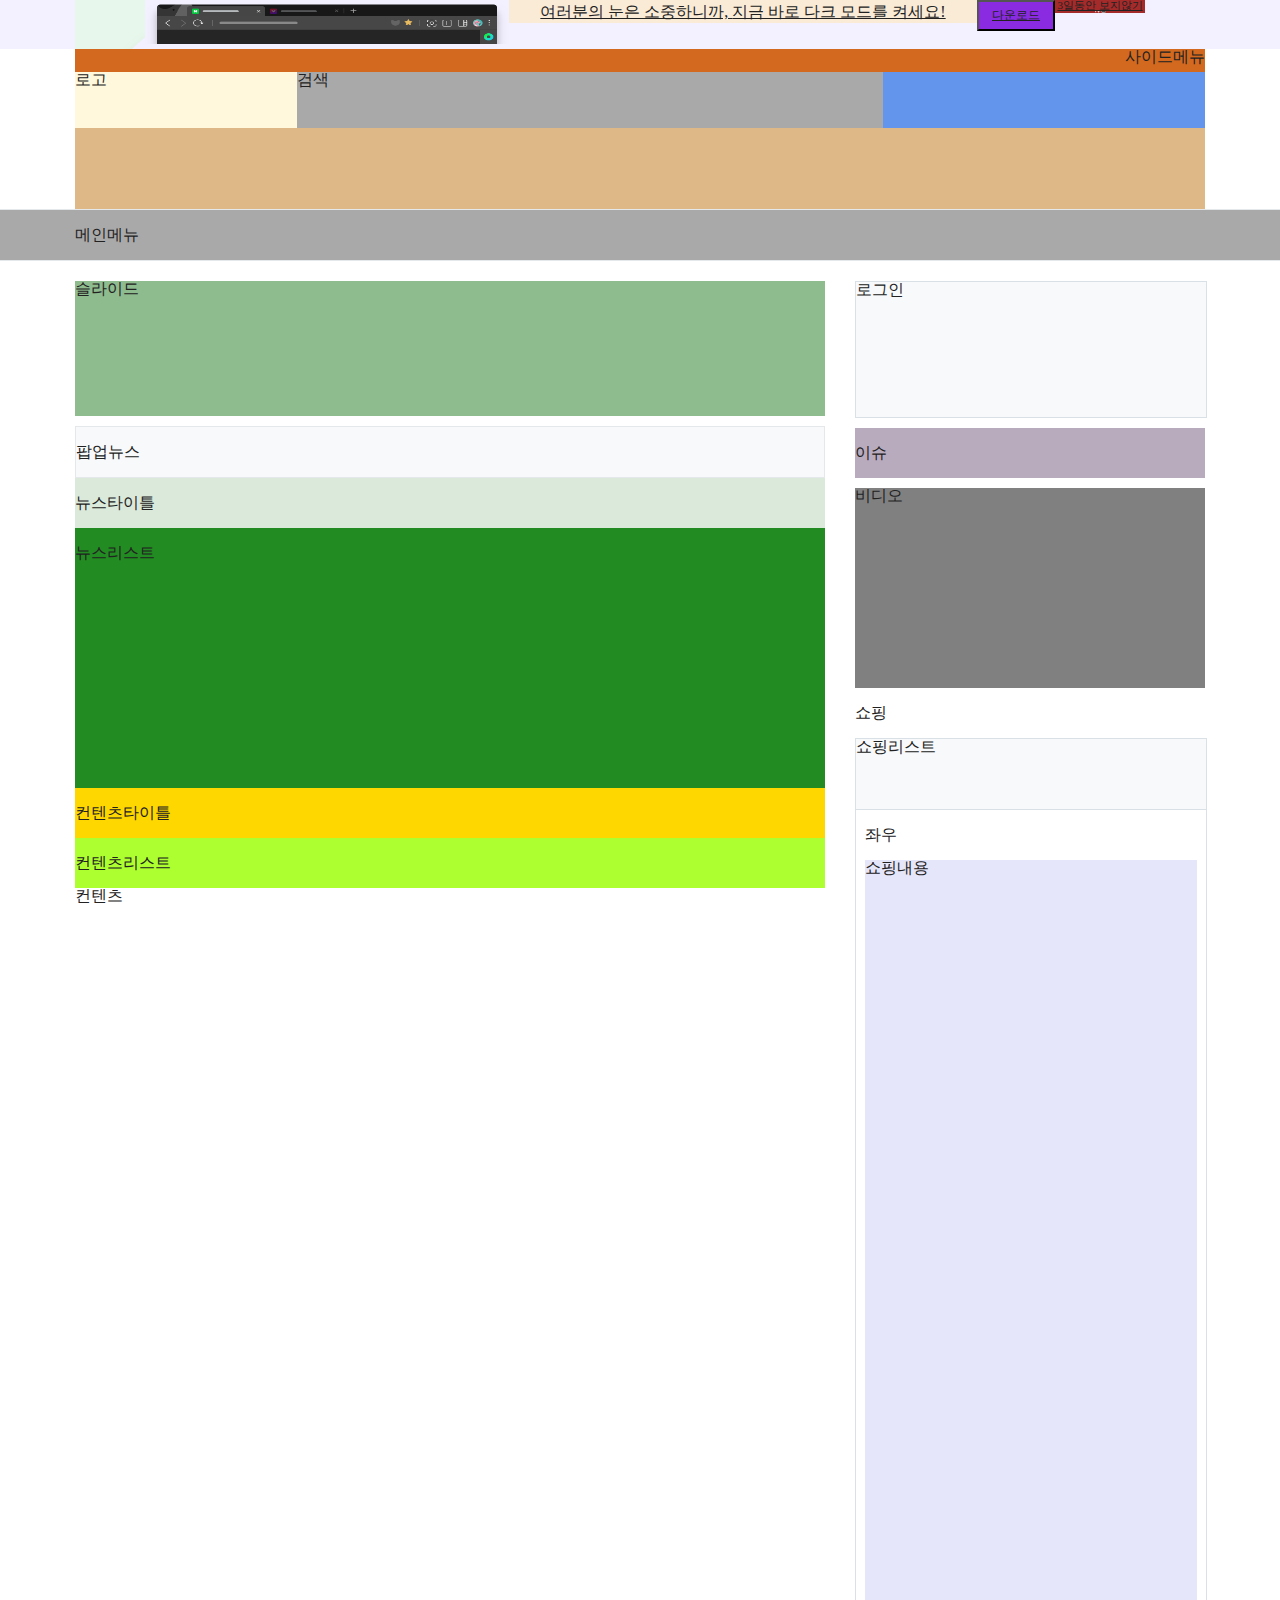
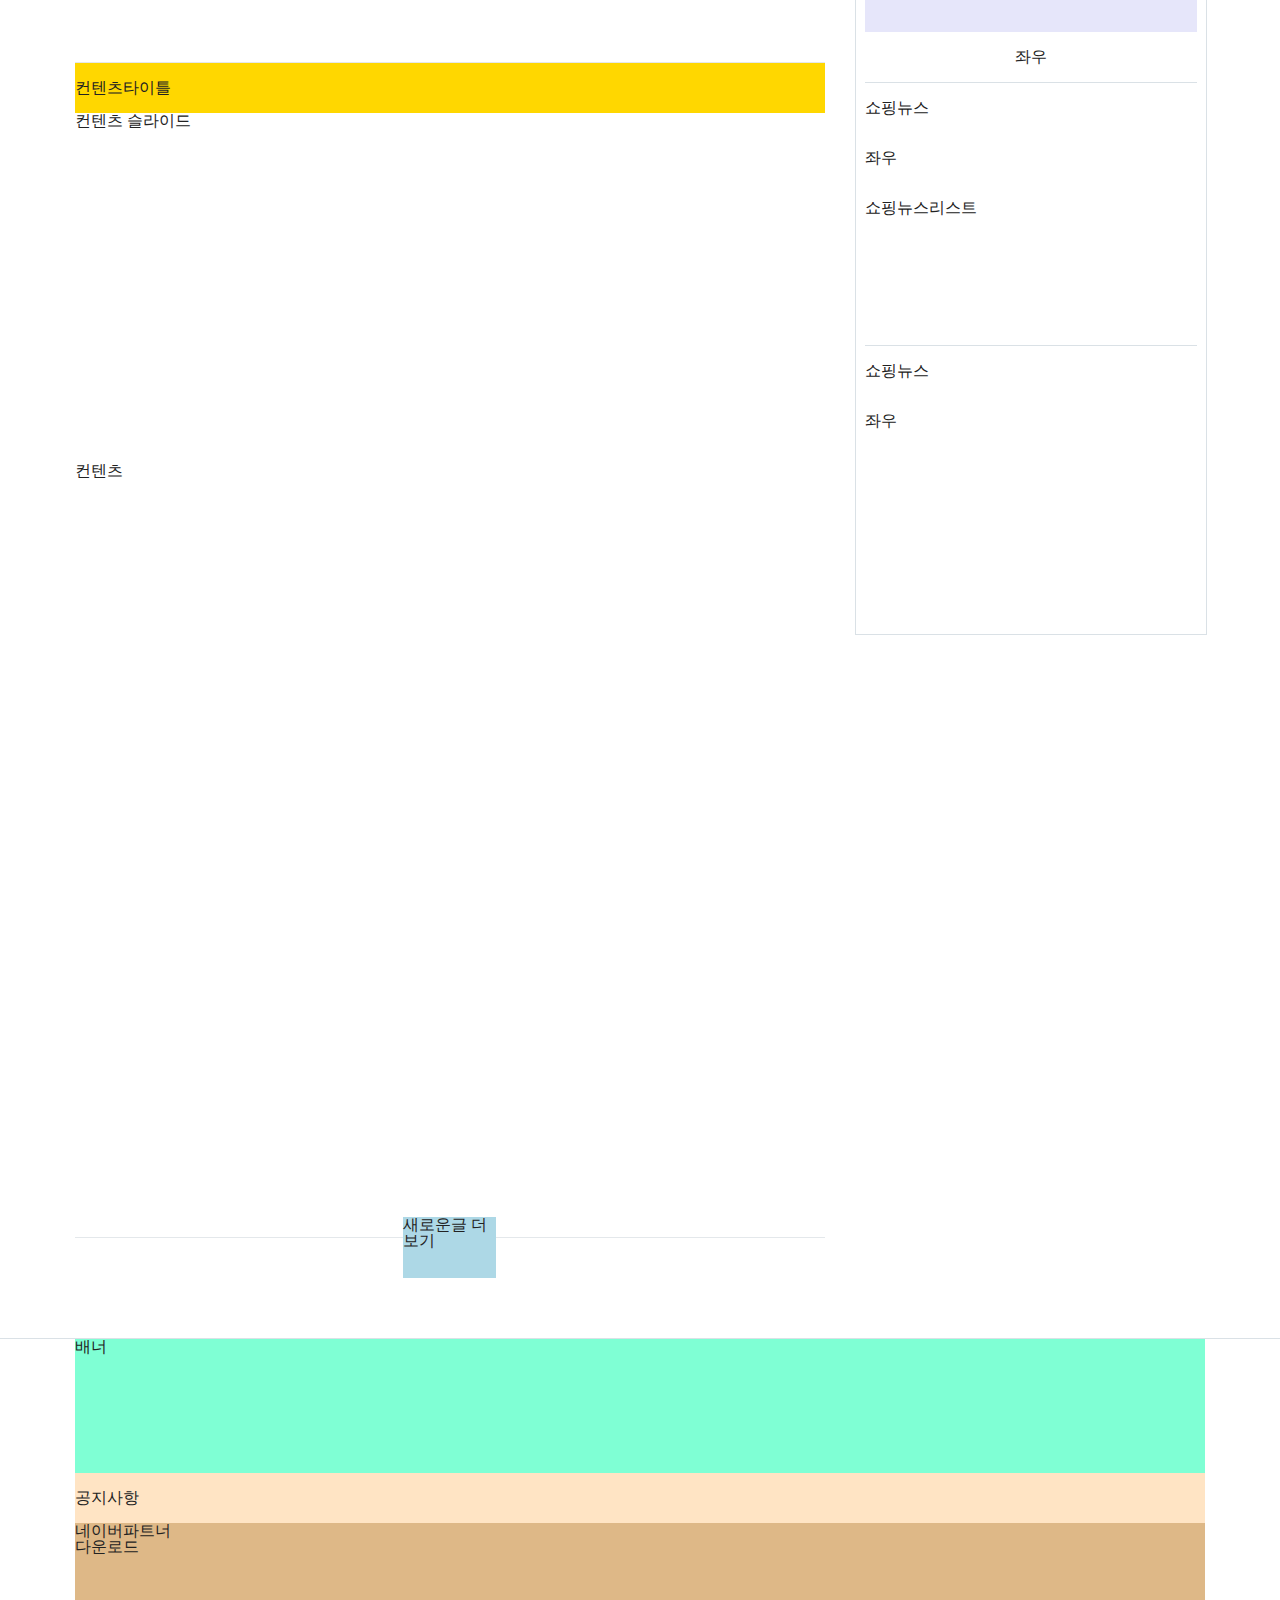
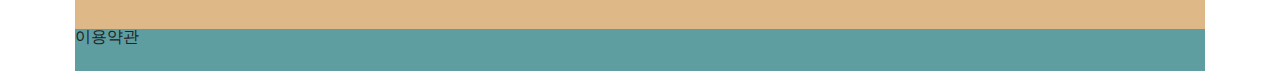
==== index.html @ a61491fa "img up" ====
<!DOCTYPE html>
<html lang="ko">

<head>
    <meta charset="UTF-8">
    <meta http-equiv="X-UA-Compatible" content="IE=edge">
    <meta name="viewport" content="width=device-width, initial-scale=1.0">
    <title>네이버</title>
    <link rel="stylesheet" href="css/reset.css">
    <link rel="stylesheet" href="css/style.css">
    <script src="js/jquery.min.js"></script>
    <script src="js/script.js"></script>
</head>

<body>
    <div id="popup">
        <div class="popup-wrap">
            <div class="pop-logo"><a href="#"><img src="img/icon-wrap.png" alt="팝업로고"></a></div>
            <div class="pop-img"><a href="#"><img src="img/img_darkmode@2x.png" alt="팝업이미지" width="364px" height="44px"></a></div>
            <h2 class="pop-txt"><a href="#">여러분의 눈은 소중하니까, <strong>지금 바로 다크 모드를 켜세요!</strong></a></h2>
            <button class="pop-btn"><a href="#">다운로드</a></button>
            <a href="#" class="pop-close">3일동안 보지않기<img src="img/icon-wrap.png" alt="닫기" width="11px" height="11px"></a>
        </div>
    </div>
    <div id="header">
        <div class="side-nav">
            사이드메뉴
        </div>
        <div class="ls-wrap">
            <div class="logo">
                로고
            </div>
            <div class="search">
                검색
            </div>
        </div>
    </div>
    <div class="main-nav">
        <div class="main-nav-wrap">메인메뉴</div>
    </div>
    
    <div id="main-wrap">
        <div id="main">
            <div class="left-main">
                <div class="slide">
                    슬라이드
                </div>
                <div class="news">
                    <div class="popup-news">
                        팝업뉴스
                    </div>
                    <div class="news-tit">
                        뉴스타이틀
                    </div>
                    <div class="news-list">
                        뉴스리스트
                    </div>
                </div>
                <div class="con">
                    <div class="con-tit">
                        컨텐츠타이틀
                    </div>
                    <div class="con-list">
                        컨텐츠리스트
                    </div>
                    <div class="con-txt">
                        컨텐츠
                    </div>
                    <div class="con-tit">
                        컨텐츠타이틀
                    </div>
                    <div class="con-slide">
                        컨텐츠 슬라이드
                    </div>
                    
                    <div class="con-txt">
                        컨텐츠
                    </div>
                </div>
                <div class="new-txt">
                    새로운글 더보기
                </div>
            </div>
            <div class="right-main">
                <div class="login">
                    로그인
                </div>
                <div class="issue">
                    이슈
                </div>
                <div class="video">
                    비디오
                </div>
                <div class="shopping-tit">
                    쇼핑
                </div>
                <div class="shopping">
                    <div class="shopping-list">
                        쇼핑리스트
                    </div>
                    <div class="arrow-left">
                        좌우
                    </div>
                    <div class="shopping-con">
                        쇼핑내용
                    </div>
                    <div class="arrow-center">
                        좌우
                    </div>
                    
                    <div class="shopping-news">
                        <div class="shopping-news-tit">
                            쇼핑뉴스
                            <div class="arrow-left">좌우</div>
                        </div>
                        <div class="shopping-news-list">
                            쇼핑뉴스리스트
                        </div>
                    </div>
                    
                    <div class="shopping-life">
                        <div class="shopping-news-tit">
                            쇼핑뉴스
                            <div class="arrow-left">좌우</div>
                        </div>
                    </div>
                </div>
            </div>
        </div>
    </div>
    <div id="footer">
        <div class="footer-wrap">
            <div class="baner">
                배너
            </div>
            <div class="notice">공지사항</div>
            <div class="footer-con">
                <div class="patner">
                    네이버파트너
                </div>
                <div class="down">다운로드</div>
            </div>
            <div class="copy">이용약관</div>
        </div>
    </div>
</body>

</html>
---- css/style.css ----
@charset "utf-8";

* {
    margin: 0 auto;
    padding: 0;
    color: #222;
    font-size: 12px;
    font-family: "맑은고딕";
}

#popup {
    width: 100%;
    height: 49px;
    background-color: #F3F1FF;
}

.popup-wrap {
    width: 1130px;
    margin: 0 auto;
    text-align: center;
}

.pop-logo {
    float: left;
    width: 70px;
    height: 49px;
    background-color: #F3F1FF;
    overflow: hidden;
}

.pop-img {
    float: left;
    width: 364px;
    height: 44px;
    background-color: #F3F1FF;
}

.pop-txt {
    float: left;
    width: 468px;
    line-height: 23px;
    background-color: antiquewhite;
}

.pop-btn {
    float: left;
    width: 78px;
    height: 31px;
    background-color: blueviolet;
}

.pop-close {
    float: left;
    width: 90px;
    height: 13px; 
    background-color: brown;
    font-size: 11px;
    overflow: hidden;
}

#header {
    margin: 0 auto;
    width: 1130px;
    height: 160px;
    background-color: burlywood;
}

.side-nav {
    float: left;
    width: 1130px;
    height: 23px;
    background-color: chocolate;
    text-align: right;
}

.ls-wrap {
    float: left;
    width: 1130px;
    height: 56px;
    background-color: cornflowerblue;
}

.logo {
    float: left;
    width: 222px;
    height: 56px;
    background-color: cornsilk;
}

.search {
    float: left;
    width: 586px;
    height: 56px;
    background-color: darkgray;
}

.main-nav {
    width: 100%;
    margin: 0 auto;
    background-color: darkgrey;
    border-top: 1px solid #e4e8eb;
    border-bottom: 1px solid #E4E8EB;
    margin-bottom: 20px;
}

.main-nav-wrap {
    width: 1130px;
    margin: 0 auto;
    line-height: 50px;
}

#main-wrap {
    margin: 0 auto;
    width: 1130px;
}

#main {
    width: 1130px;
}

.left-main {
    float: left;
    width: 750px;
    margin-right: 30px;
    position: relative;
    margin-bottom: 100px;
}

.slide {
    width: 750px;
    height: 135px;
    background-color: darkseagreen;
    margin-bottom: 10px;
}

.news {
    width: 750px;
    line-height: 50px;
    background-color: rgb(218, 233, 218);
}

.popup-news {
    border: 1px solid #E4E8EB;
    background-color: #f7f9fa;
}

.news-list {
    width: 750px;
    height: 260px;
    background-color: forestgreen;
}

.con {
    width: 750px;
}

.con-tit {
    line-height: 50px;
    background-color: gold;
}

.con-list {
    line-height: 50px;
    background-color: greenyellow;
}

.con-slide {
    width: 750px;
    height: 350px;
}

.con-txt {
    width: 750px;
    height: 774px;
    border-bottom: 1px solid #E4E8EB;
}

.right-main {
    float: left;
    width: 350px;
    margin: 0 auto;
}

.login {
    width: 350px;
    height: 135px;
    background-color: #f7f9fa;
    border: 1px solid #dae1e6;
    margin-bottom: 10px;
}

.issue {
    line-height: 50px;
    background-color: rgb(185, 171, 190);
    margin-bottom: 10px;
}

.video {
    width: 350px;
    height: 200px;
    background-color: grey;
}

.arrow-left {
    width: 332px;
    margin: 0 auto;
    line-height: 50px;
}

.shopping {
    width: 350px;
    height: 1495px;
    border: 1px solid #dae1e6;
}

.shopping-tit {
    width: 350px;
    line-height: 50px;
}

.shopping-list {
    height: 70px;
    background-color: #f7f9fa; 
    border-bottom: 1px solid #dae1e6;
}

.shopping-con {
    width: 332px;
    height: 772px;
    background-color: lavender;
    margin: 0 auto;
}

.arrow-center {
    width: 332px;
    margin: 0 auto;
    text-align: center;
    line-height: 50px;
}

.shopping-news {
    width: 332px;
    height: 262px;
    margin: 0 auto;
    border-top: 1px solid #dae1e6;
    border-bottom: 1px solid #dae1e6;
}

.shopping-news-tit, .shopping-news-list {
    line-height: 50px;
}

.shopping-life {
    width: 332px;
    height: 274px;
    margin: 0 auto;
}

.new-txt {
    width: 93px;
    height: 61px;
    background-color: lightblue;
    position: absolute;
    bottom: -40px;
    left: 328px;
}

#footer {
    clear: both;
    width: 100%;
    border-top: 1px solid #dae1e6; 
}

.footer-wrap {
    width: 1130px;
    margin: 0 auto;
}

.baner{
    width: 1130px;
    height: 134px;
    background-color: aquamarine;
}

.notice {
    width: 1130px;
    line-height: 50px;
    background-color: bisque;
}

.footer-con {
    width: 1130px;
    height: 106px;
    background-color: burlywood;
}

.copy {
    width: 1130px;
    height: 42px;
    background-color: cadetblue;
}
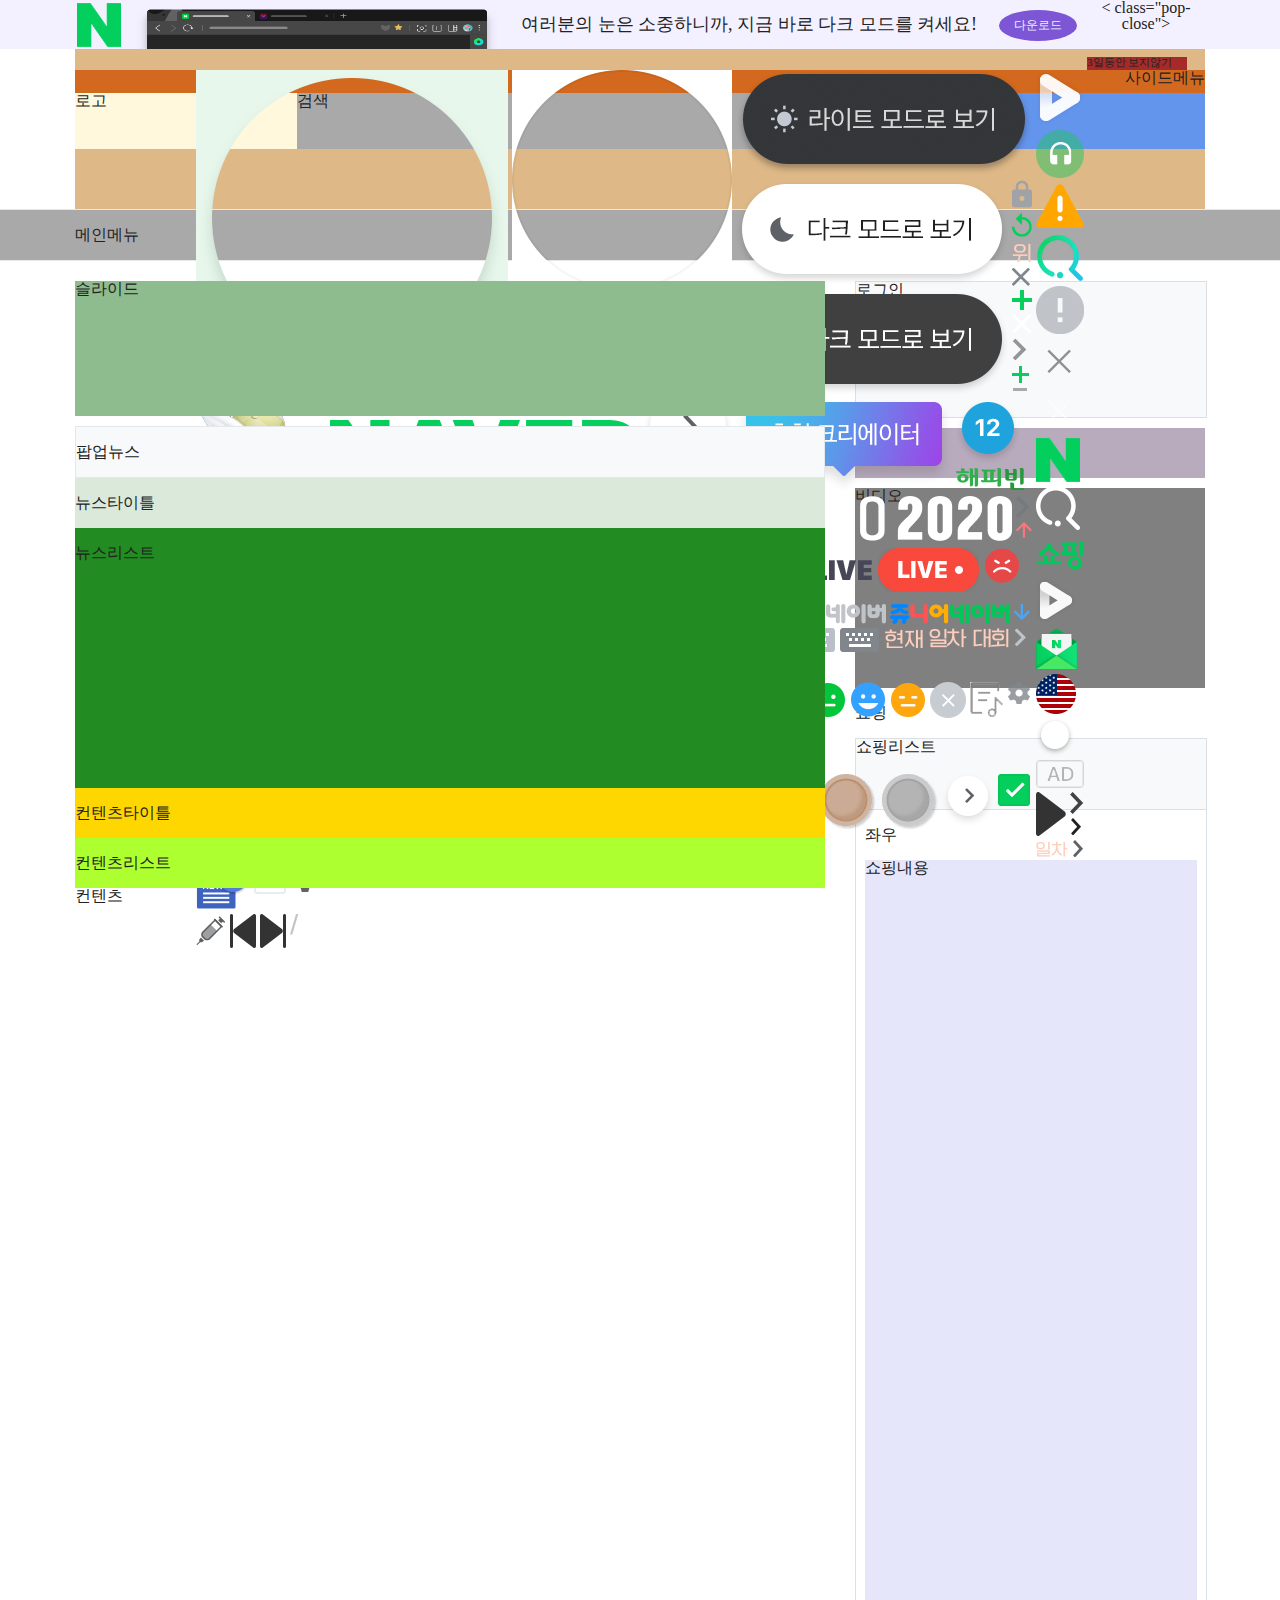
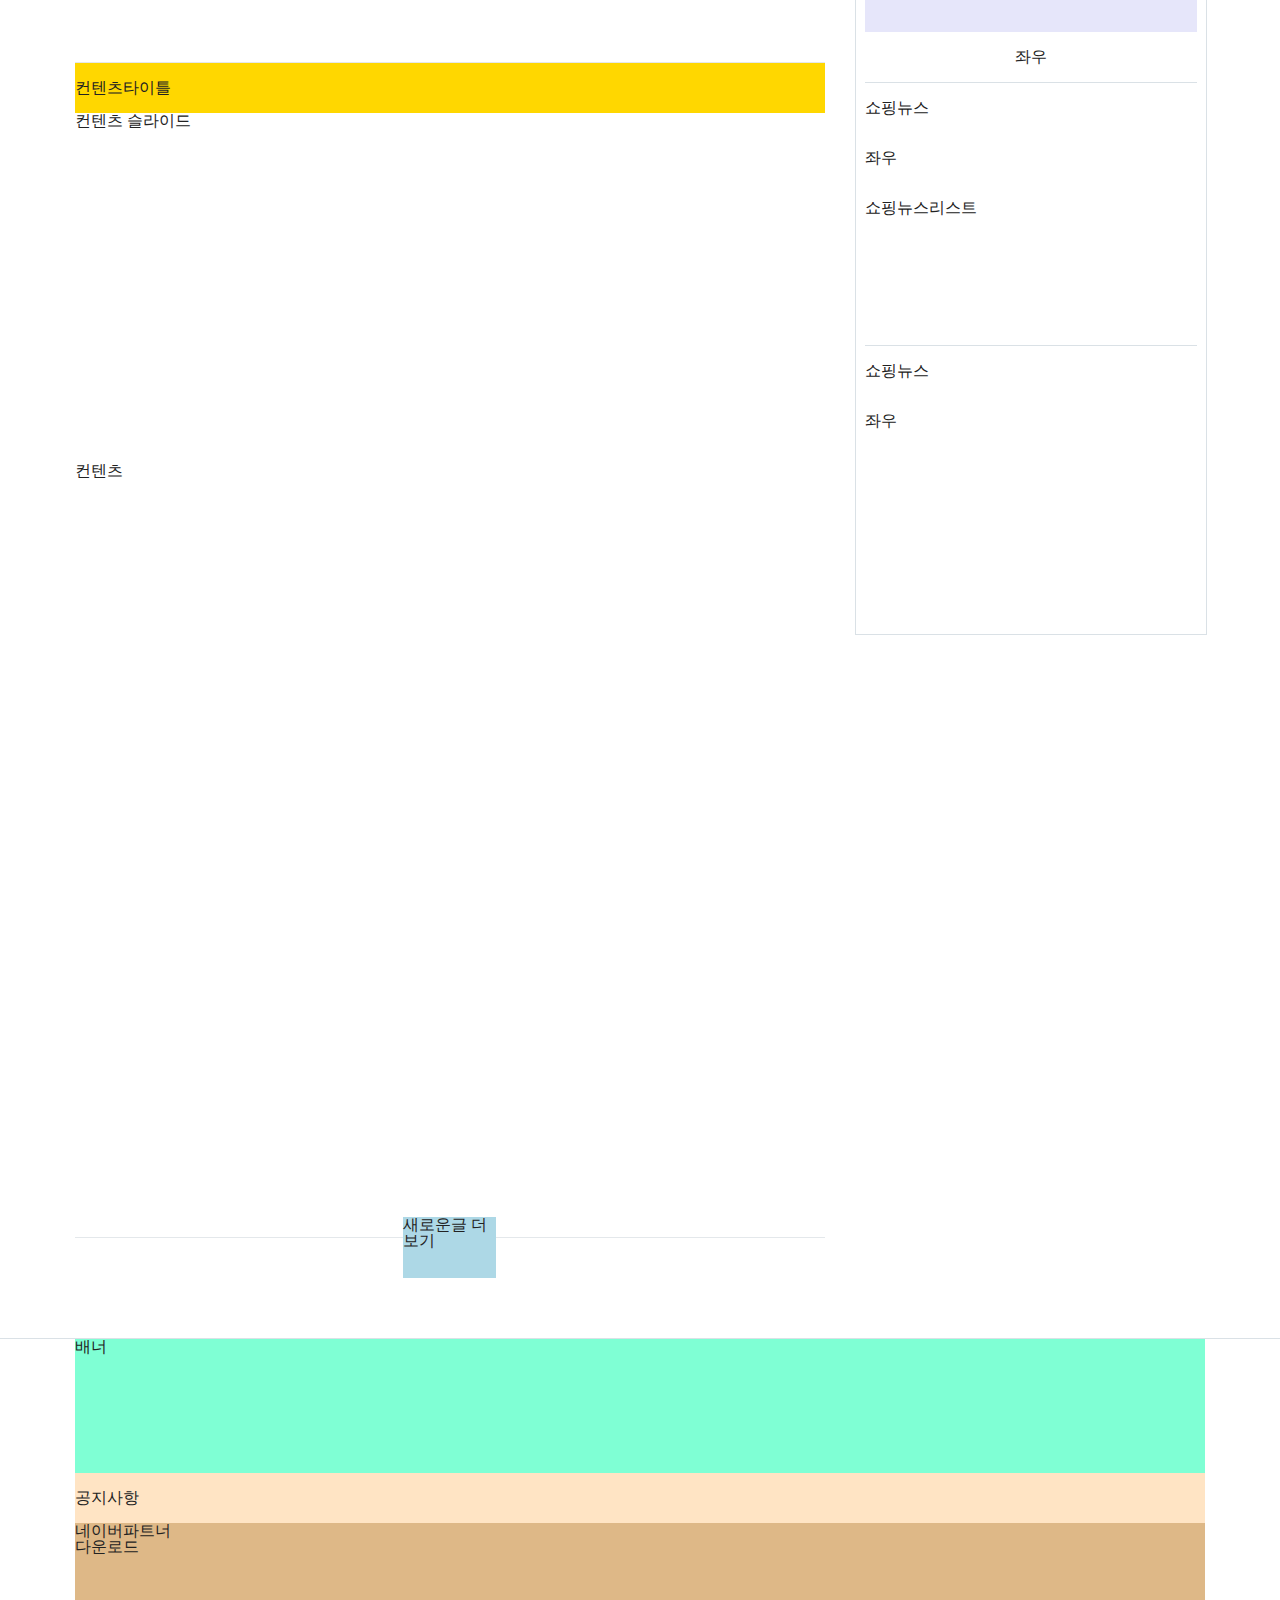
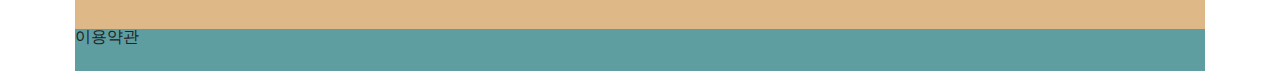
==== commit 4188cfe9: "1104" ====
--- a/index.html
+++ b/index.html
@@ -19,7 +19,10 @@
             <div class="pop-img"><a href="#"><img src="img/img_darkmode@2x.png" alt="팝업이미지" width="364px" height="44px"></a></div>
             <h2 class="pop-txt"><a href="#">여러분의 눈은 소중하니까, <strong>지금 바로 다크 모드를 켜세요!</strong></a></h2>
             <button class="pop-btn"><a href="#">다운로드</a></button>
-            <a href="#" class="pop-close">3일동안 보지않기<img src="img/icon-wrap.png" alt="닫기" width="11px" height="11px"></a>
+            < class="pop-close">
+                <a href="#" class="pop-close">3일동안 보지않기</a>
+                <div class="close-img"><img src="img/icon-wrap.png" alt="닫기"></div>
+            </div>
         </div>
     </div>
     <div id="header">
--- a/css/style.css
+++ b/css/style.css
@@ -8,6 +8,11 @@
     font-family: "맑은고딕";
 }
 
+a {
+    display: block;
+    text-decoration: none;
+}
+
 #popup {
     width: 100%;
     height: 49px;
@@ -22,40 +27,68 @@
 
 .pop-logo {
     float: left;
-    width: 70px;
+    width: 50px;
     height: 49px;
-    background-color: #F3F1FF;
+    /* background-color: #5d5399;  */
     overflow: hidden;
+    margin: 0 10px 0 0;
+    position: relative;
+}
+
+.pop-logo img {
+    position: absolute;
+    left: -838px;
+    top: -365px;
+    z-index: 2;
 }
 
 .pop-img {
     float: left;
     width: 364px;
     height: 44px;
-    background-color: #F3F1FF;
+    /* background-color: #75ca6d; */
+    margin: 5px 10px 0 0;
+}
+
+.pop-img img {
+    width: 364px;
+    height: 44px;
 }
 
 .pop-txt {
     float: left;
-    width: 468px;
-    line-height: 23px;
-    background-color: antiquewhite;
+    width: 480px;
+    line-height: 49px;
+    /* background-color: rgb(136, 87, 24); */
+    font-size: 18px;
+    margin: 0 10px 0 0;
 }
 
 .pop-btn {
     float: left;
     width: 78px;
     height: 31px;
-    background-color: blueviolet;
+    background-color: #7C56D5;
+    margin: 10px 10px 0 0;
+    border-radius: 50%;
+    border: none;
+    overflow: hidden;
+
+}
+
+.pop-btn a {
+    color: #F3F1FF;
+   line-height: 31px;
 }
 
 .pop-close {
     float: left;
-    width: 90px;
+    width: 100px;
     height: 13px; 
+    font-size: 11px;
+    margin: 25px 0 0 0;
     background-color: brown;
-    font-size: 11px;
-    overflow: hidden;
+    text-align: left;
 }
 
 #header {
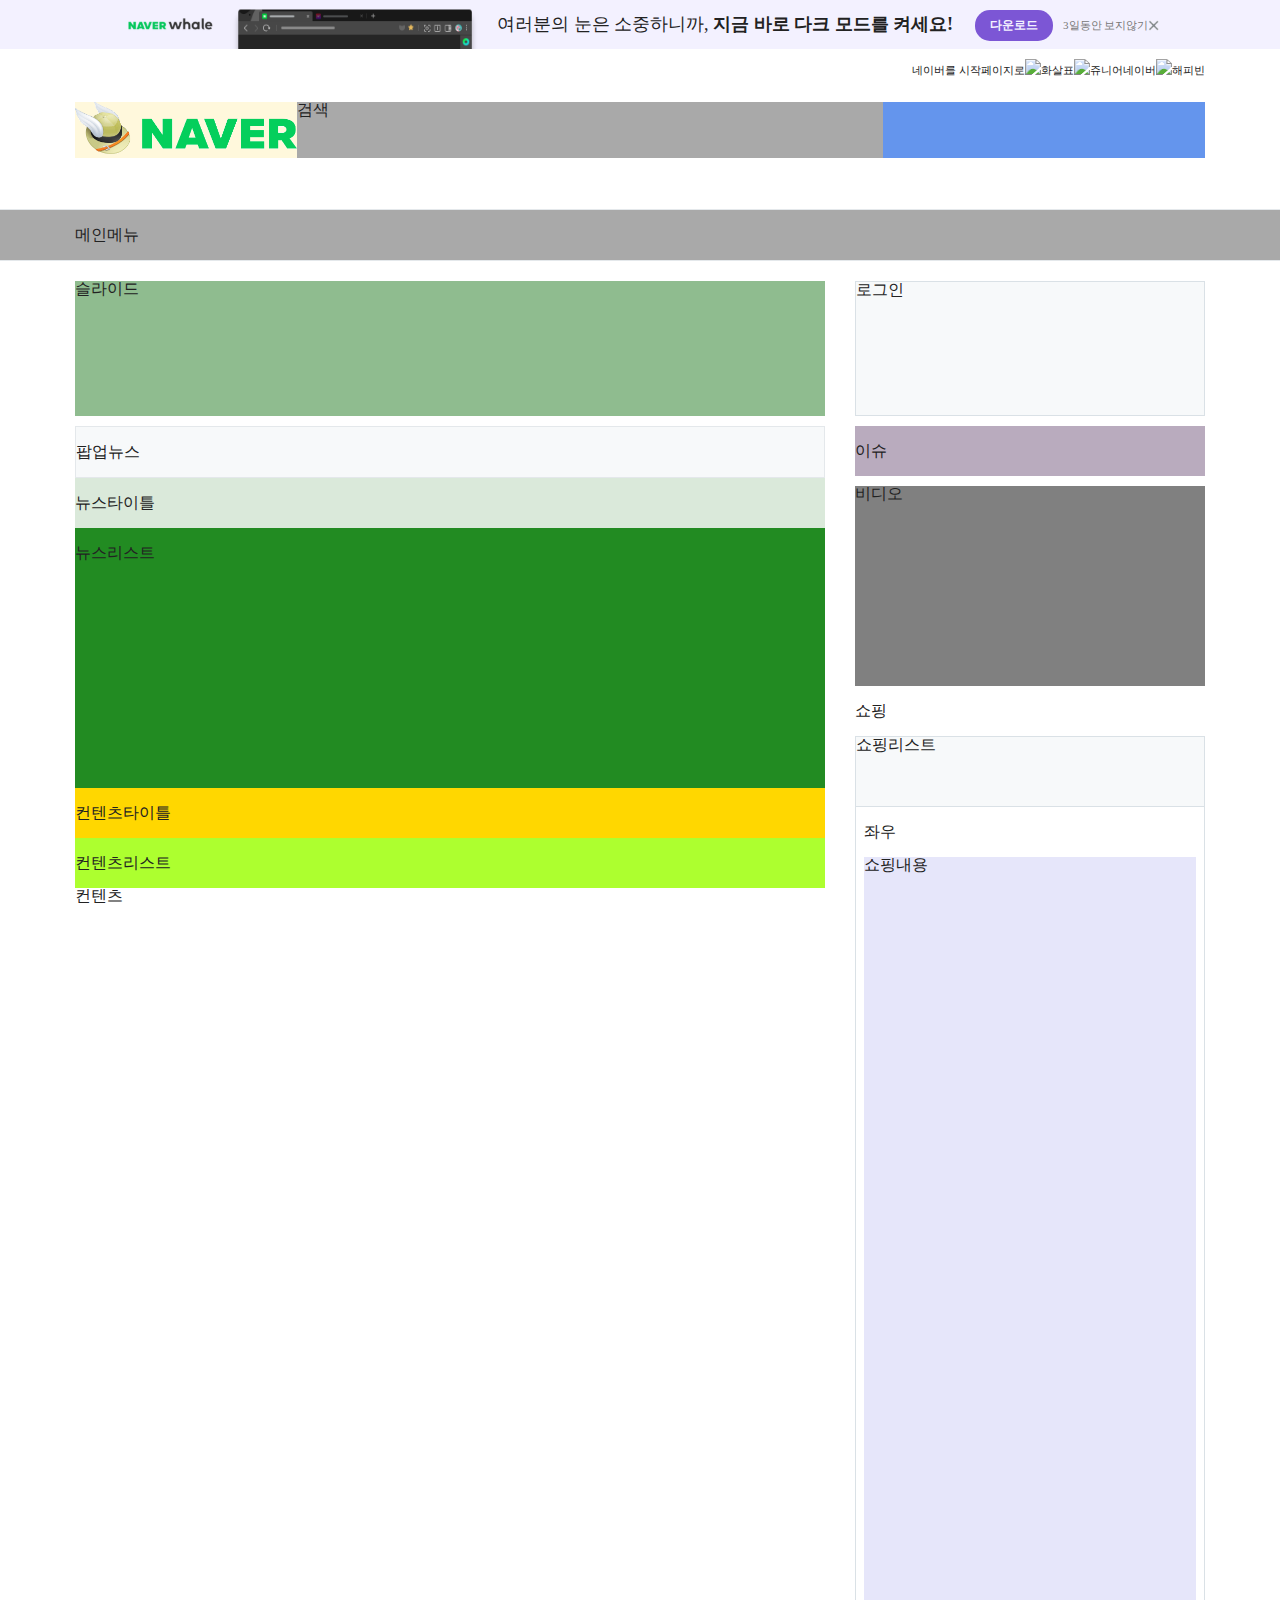
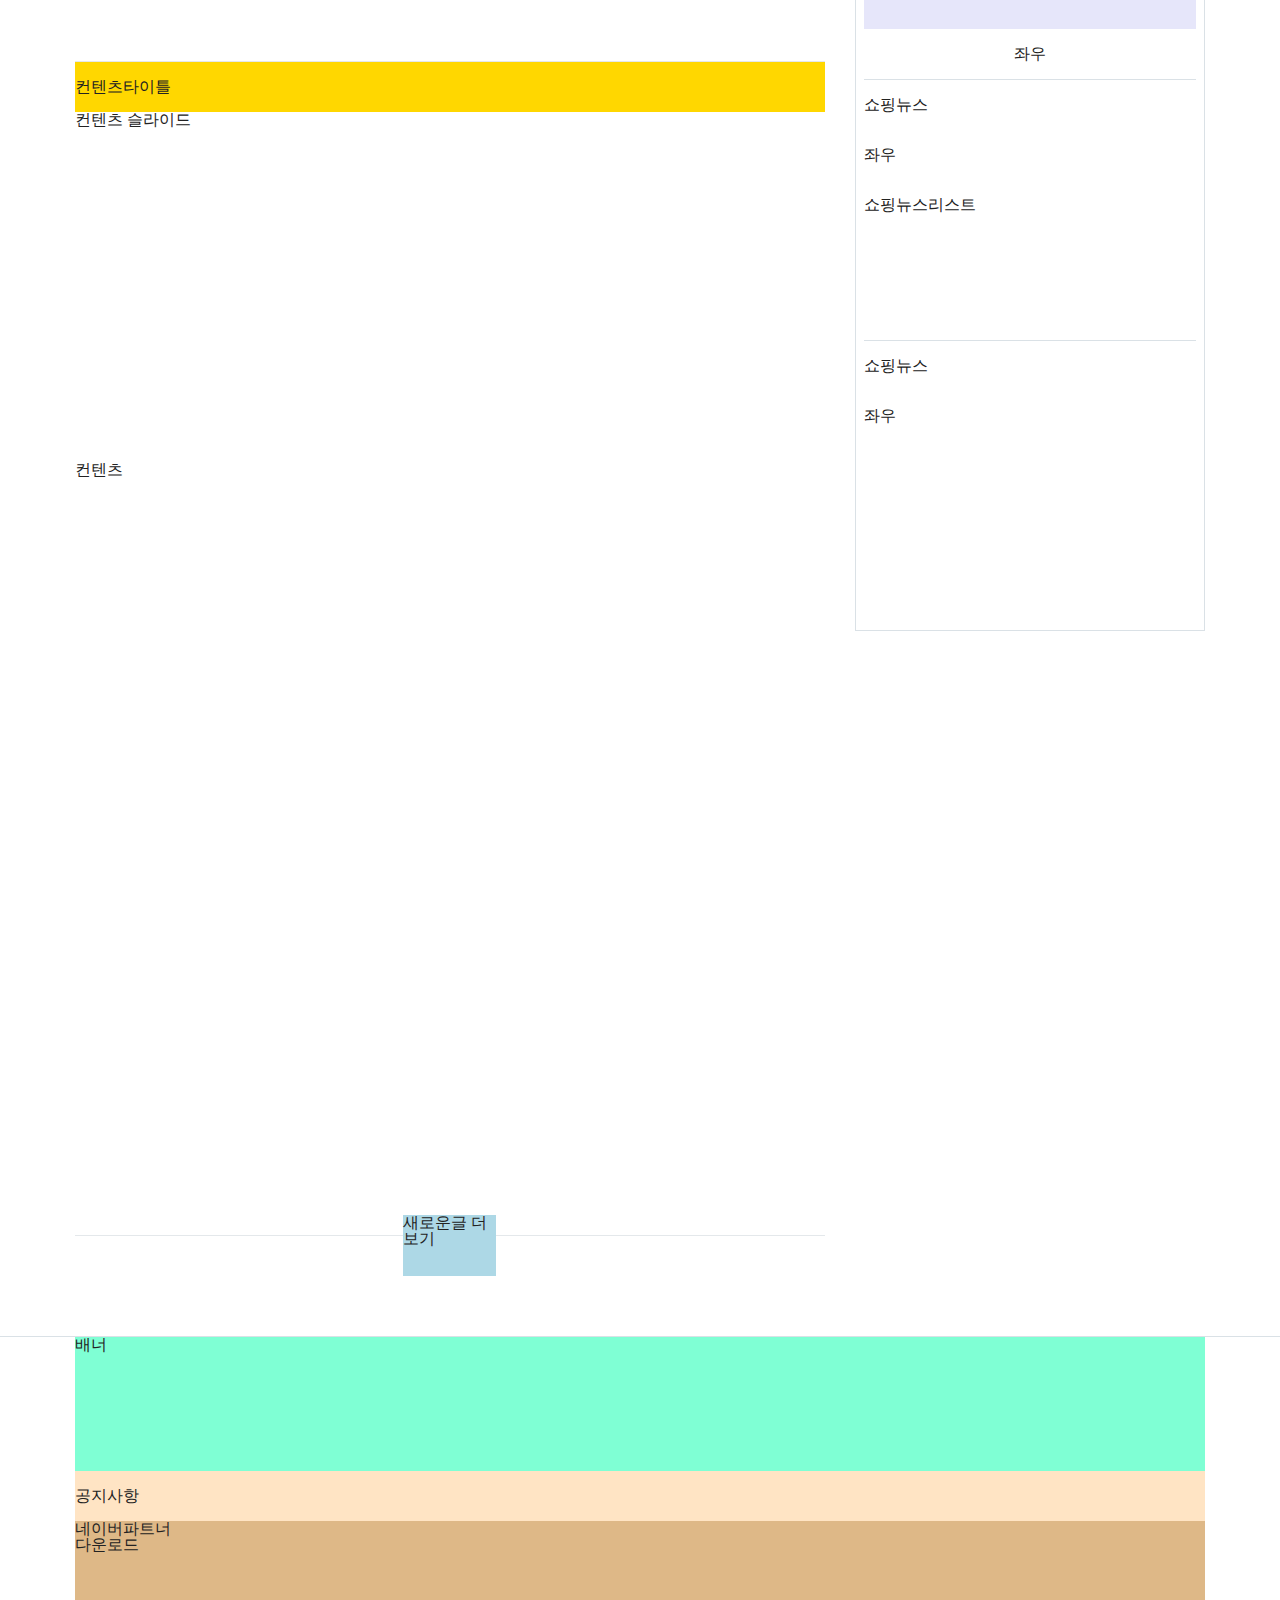
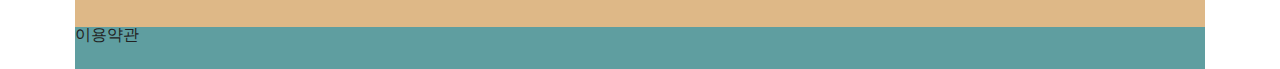
==== commit b98ca7fc: "1105" ====
--- a/index.html
+++ b/index.html
@@ -15,23 +15,28 @@
 <body>
     <div id="popup">
         <div class="popup-wrap">
-            <div class="pop-logo"><a href="#"><img src="img/icon-wrap.png" alt="팝업로고"></a></div>
+            <div class="pop-logo"><a href="#"><img src="img/pop-img1.png" alt="팝업로고"></a></div>
             <div class="pop-img"><a href="#"><img src="img/img_darkmode@2x.png" alt="팝업이미지" width="364px" height="44px"></a></div>
             <h2 class="pop-txt"><a href="#">여러분의 눈은 소중하니까, <strong>지금 바로 다크 모드를 켜세요!</strong></a></h2>
             <button class="pop-btn"><a href="#">다운로드</a></button>
-            < class="pop-close">
-                <a href="#" class="pop-close">3일동안 보지않기</a>
-                <div class="close-img"><img src="img/icon-wrap.png" alt="닫기"></div>
+            <div class="pop-close">
+                <a href="#" class="pclose-txt">3일동안 보지않기</a>
+                <div class="pclose-img"><img src="img/close-btn.png" alt="닫기"></div>
             </div>
         </div>
     </div>
     <div id="header">
         <div class="side-nav">
-            사이드메뉴
+            <ul class="side-nav-wrap">
+                <li><a href="#">네이버를 시작페이지로</a></li>
+                <li><a href="#"><img src="" alt="화살표"></a></li>
+                <li><a href="#"><img src="" alt="쥬니어네이버"></a></li>
+                <li><a href="#"><img src="" alt="해피빈"></a></li>
+            </ul>
         </div>
         <div class="ls-wrap">
             <div class="logo">
-                로고
+                <a href="#"><img src="img/logo.png" alt="로고" width="222px"></a>
             </div>
             <div class="search">
                 검색
--- a/css/style.css
+++ b/css/style.css
@@ -6,6 +6,7 @@
     color: #222;
     font-size: 12px;
     font-family: "맑은고딕";
+    box-sizing: border-box;
 }
 
 a {
@@ -27,32 +28,27 @@
 
 .pop-logo {
     float: left;
-    width: 50px;
+    width: 100px;
     height: 49px;
     /* background-color: #5d5399;  */
-    overflow: hidden;
-    margin: 0 10px 0 0;
-    position: relative;
+    margin: 0 5px 0 45px;
 }
 
 .pop-logo img {
-    position: absolute;
-    left: -838px;
-    top: -365px;
-    z-index: 2;
+    width: 100px;
+    margin-top: 15px;
 }
 
 .pop-img {
     float: left;
-    width: 364px;
+    width: 260px;
     height: 44px;
     /* background-color: #75ca6d; */
-    margin: 5px 10px 0 0;
+    margin: 5px 0 0 0;
 }
 
 .pop-img img {
-    width: 364px;
-    height: 44px;
+    width: 250px;
 }
 
 .pop-txt {
@@ -64,46 +60,73 @@
     margin: 0 10px 0 0;
 }
 
+.pop-txt strong {
+    font-weight: 600;
+}
+
 .pop-btn {
     float: left;
     width: 78px;
     height: 31px;
     background-color: #7C56D5;
     margin: 10px 10px 0 0;
-    border-radius: 50%;
+    border-radius: 15px;
     border: none;
     overflow: hidden;
-
+    font-weight: 600;
 }
 
 .pop-btn a {
     color: #F3F1FF;
-   line-height: 31px;
+    line-height: 31px;
 }
 
 .pop-close {
     float: left;
     width: 100px;
     height: 13px; 
+    margin: 20px 0 0 0;
+    text-align: left;
+}
+
+.pclose-txt {
+    float: left;
     font-size: 11px;
-    margin: 25px 0 0 0;
-    background-color: brown;
-    text-align: left;
-}
-
+    color: #777;
+}
+
+.pclose-img {
+    float: left;
+    width: 11px;
+    height: 11px;
+}
+.pclose-img img {
+    width: 11px;
+    height: 11px;
+    margin-bottom: 10px;
+}
 #header {
     margin: 0 auto;
     width: 1130px;
     height: 160px;
-    background-color: burlywood;
 }
 
 .side-nav {
     float: left;
     width: 1130px;
     height: 23px;
-    background-color: chocolate;
-    text-align: right;
+    margin-top: 10px;
+}
+
+.side-nav-wrap {
+    float: right;
+}
+
+.side-nav-wrap li {
+    float: left;
+    font-size: 11px;
+    line-height: 23px;
+
 }
 
 .ls-wrap {
@@ -111,6 +134,7 @@
     width: 1130px;
     height: 56px;
     background-color: cornflowerblue;
+    margin-top: 20px;
 }
 
 .logo {
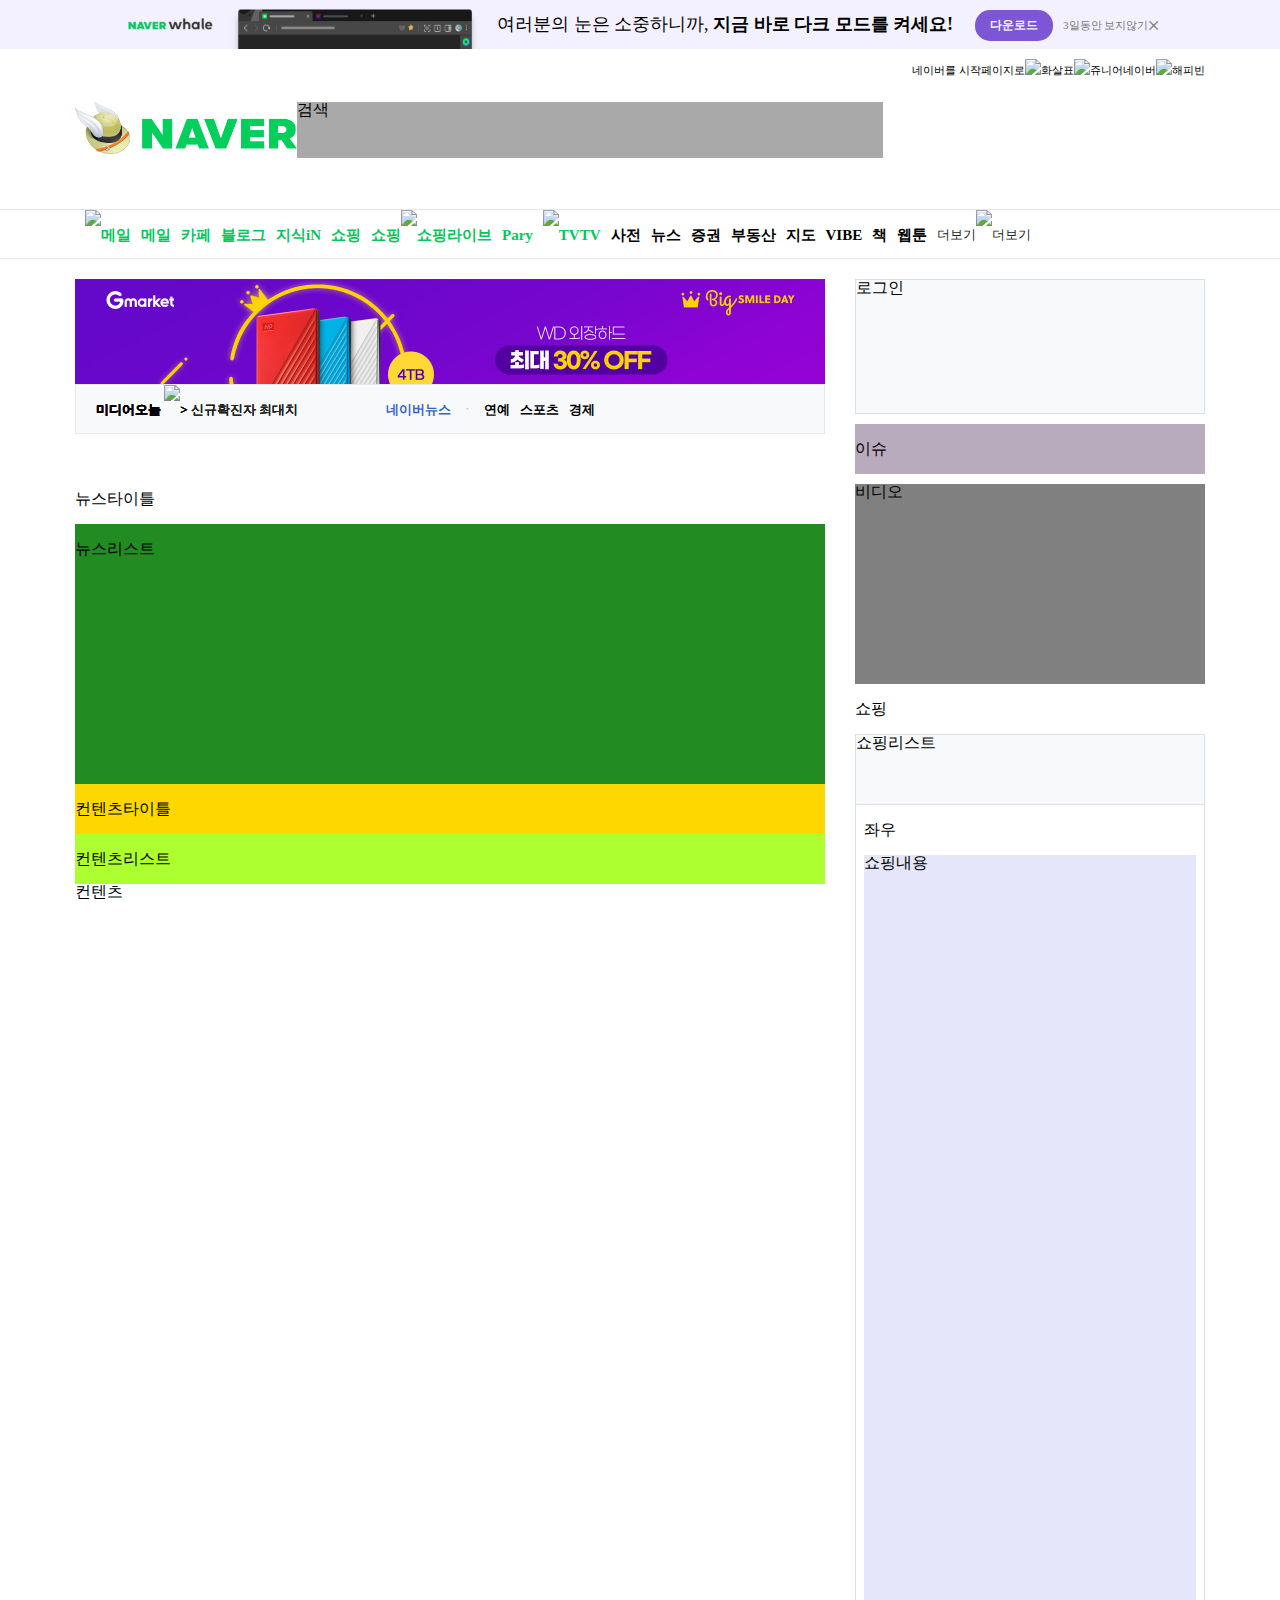
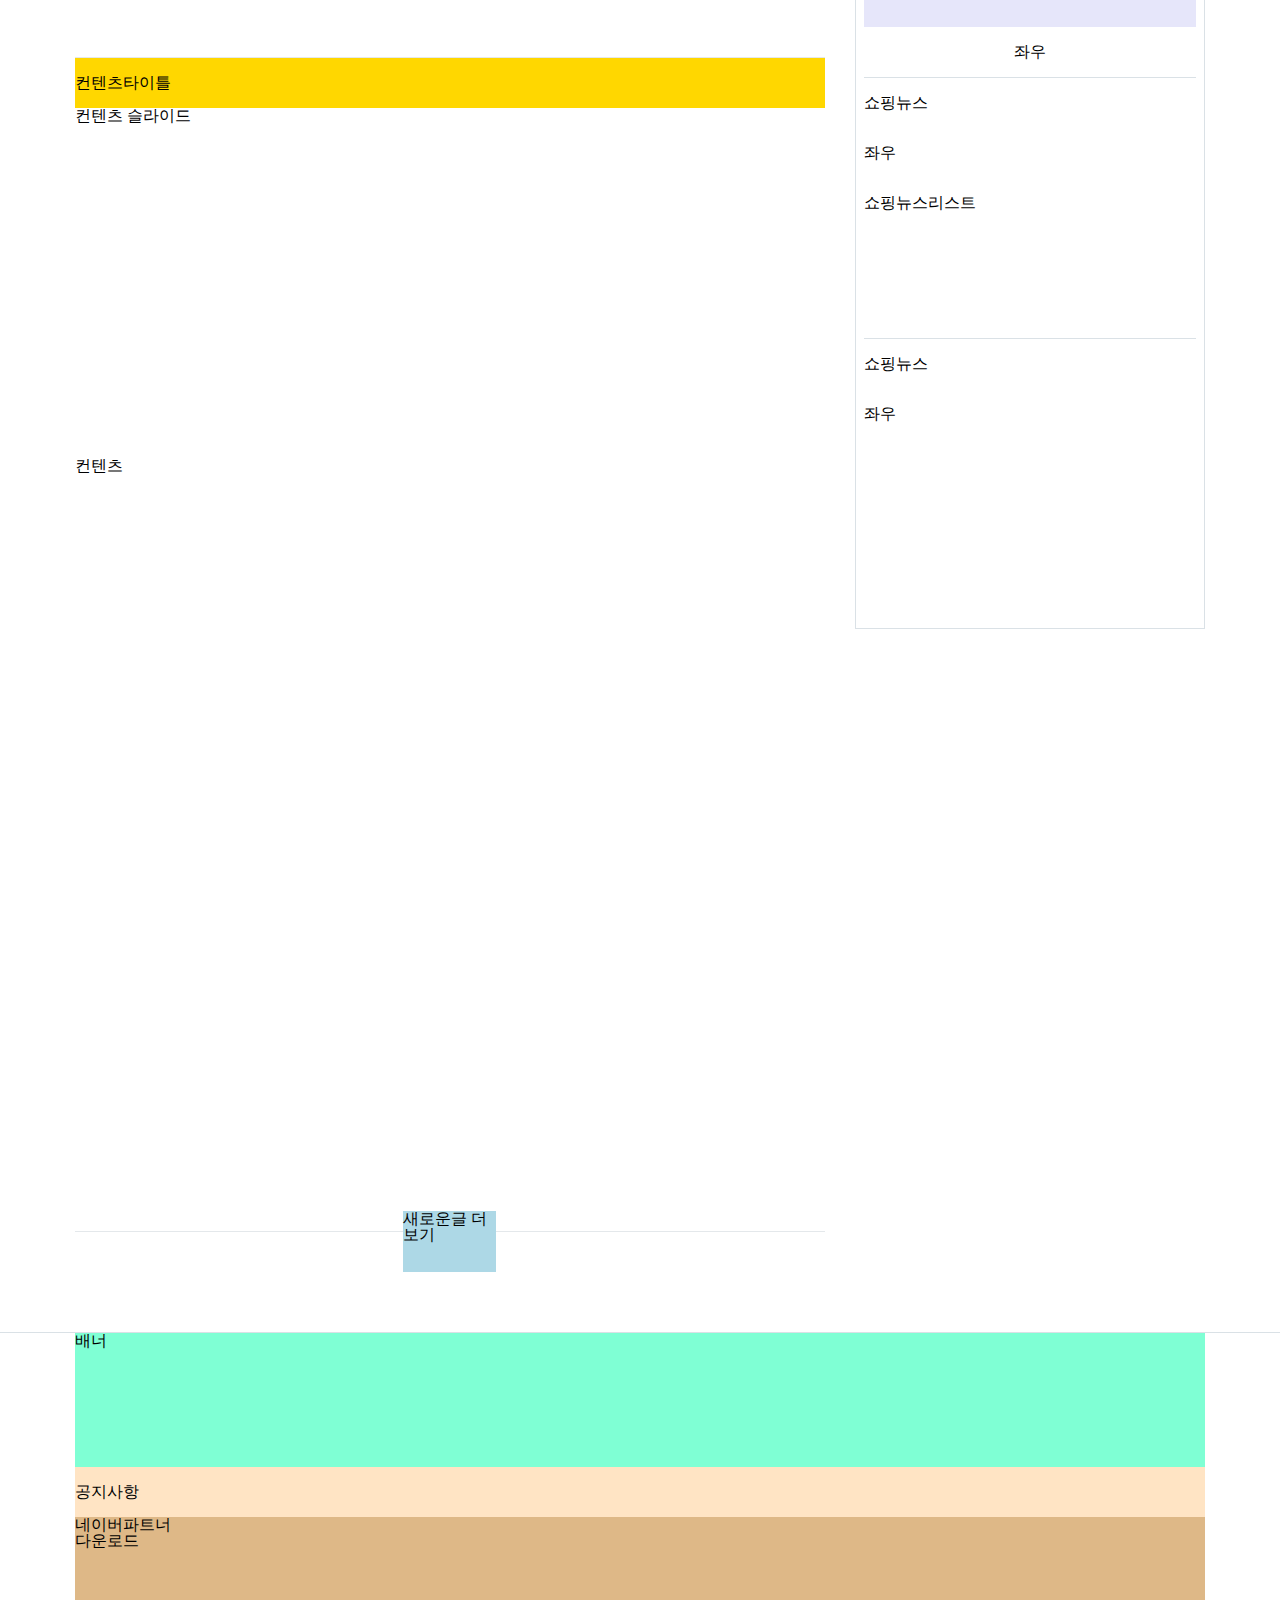
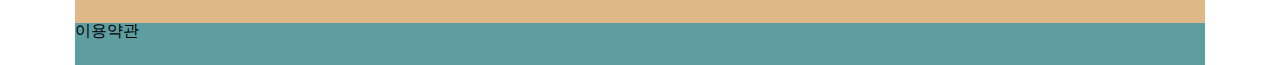
==== commit 3a96feac: "1124" ====
--- a/index.html
+++ b/index.html
@@ -43,19 +43,159 @@
             </div>
         </div>
     </div>
+    <!-- ------------------------------------------- 메뉴 --------------------------------------------------------- -->
     <div class="main-nav">
-        <div class="main-nav-wrap">메인메뉴</div>
-    </div>
-    
+        <div class="main-nav-wrap">
+            <ul class="m-nav">
+                <li><a href="#"><img src="" alt="메일"></a></li>
+                <li><a href="#">메일</a></li>
+                <li><a href="#">카페</a></li>
+                <li><a href="#">블로그</a></li>
+                <li><a href="#">지식iN</a></li>
+                <li><a href="#">쇼핑</a></li>
+                <li><a href="#">쇼핑<img src="" alt="쇼핑라이브"></a></li>
+                <li><a href="#">Pary</a></li>
+                <li><a href="#"><img src="" alt="TV">TV</a></li>
+            </ul>
+            <ul class="s-nav">
+                <li><a href="#">사전</a></li>
+                <li><a href="#">뉴스</a></li>
+                <li><a href="#">증권</a></li>
+                <li><a href="#">부동산</a></li>
+                <li><a href="#">지도</a></li>
+                <li><a href="#">VIBE</a></li>
+                <li><a href="#">책</a></li>
+                <li><a href="#">웹툰</a></li>
+                <li class="thebogi-btn"><a href="#">더보기<img src="" alt="더보기"></a></li>
+                <li class="slideup-btn blind"><a href="#">접기<img src="" alt="접기"></a></li>
+            </ul>
+            <div class="thebogi-wrap">
+                <div class="thebogi-w">
+                    <ul>
+                        <li class="thebogi-list"><a href="#">ㄱ-ㅁ
+                            <ul>
+                                <li><a href="#">날씨</a></li>
+                                <li><a href="#">네이버 MY CAR</a></li>
+                                <li><a href="#">네이버 게임</a></li>
+                                <li><a href="#">네이버 예약</a></li>
+                                <li><a href="#">네이버 프리미엄콘텐츠</a></li>
+                                <li><a href="#">네이버플러스 멤버십</a></li>
+                                <li><a href="#">뉴스</a></li>
+                                <li><a href="#">데이터랩</a></li>
+                                <li><a href="#">메모</a></li>
+                            </ul>
+                        </a></li>
+                        <li class="thebogi-list"><a href="#">ㅂ-ㅅ
+                            <ul>
+                                <li><a href="#">밴드</a></li>
+                                <li><a href="#">부동산</a></li>
+                                <li><a href="#">북마크</a></li>
+                                <li><a href="#">스포츠</a></li>
+                                <li><a href="#">시리즈</a></li>
+                                <li><a href="#">시리즈온</a></li>
+                                <li><a href="#"> </a></li>
+                                <li><a href="#"> </a></li>
+                                <li><a href="#"> </a></li>
+                            </ul>
+                        </a></li>
+                        <li class="thebogi-list"><a href="#">ㅇ
+                            <ul>
+                                <li><a href="#">엑스퍼트</a></li>
+                                <li><a href="#">영화</a></li>
+                                <li><a href="#">오디오클립</a></li>
+                                <li><a href="#">오피스</a></li>
+                                <li><a href="#">웨일</a></li>
+                                <li><a href="#">웹소설</a></li>
+                                <li><a href="#">웹툰</a></li>
+                                <li><a href="#">인플루언서 검색</a></li>
+                                <li><a href="#"> </a></li>
+                            </ul>
+                        </a></li>
+                        <li class="thebogi-list"><a href="#">ㅈ-ㅊ
+                            <ul>
+                                <li><a href="#">자동차</a></li>
+                                <li><a href="#">주소록</a></li>
+                                <li><a href="#">증권</a></li>
+                                <li><a href="#">지도</a></li>
+                                <li><a href="#">지식백과</a></li>
+                                <li><a href="#">책</a></li>
+                                <li><a href="#"> </a></li>
+                                <li><a href="#"> </a></li>
+                                <li><a href="#"> </a></li>
+                            </ul>
+                        </a></li>
+                        <li class="thebogi-list"><a href="#">ㅋ-ㅎ
+                            <ul>
+                                <li><a href="#">캘린더</a></li>
+                                <li><a href="#">클로바더빙</a></li>
+                                <li><a href="#">파파고</a></li>
+                                <li><a href="#">포스트</a></li>
+                                <li><a href="#">학술정보</a></li>
+                                <li><a href="#">항공권</a></li>
+                                <li><a href="#">호텔</a></li>
+                                <li><a href="#"> </a></li>
+                                <li><a href="#"> </a></li>
+                            </ul>
+                        </a></li>
+                        <li class="thebogi-list"><a href="#">A-Z
+                            <ul>
+                                <li><a href="#">Keep</a></li>
+                                <li><a href="#">modoo!</a></li>
+                                <li><a href="#">MYBOX</a></li>
+                                <li><a href="#">MY구독</a></li>
+                                <li><a href="#">TV연예</a></li>
+                                <li><a href="#">V LIVE</a></li>
+                                <li><a href="#">VIBE</a></li>
+                                <li><a href="#"> </a></li>
+                                <li><a href="#"> </a></li>
+                            </ul>
+                        </a></li>
+                        <li class="thebogi-list"><a href="#">사전
+                            <ul>
+                                <li><a href="#">사전</a></li>
+                                <li><a href="#">국어사전</a></li>
+                                <li><a href="#">영어/영영사전</a></li>
+                                <li><a href="#">일본어사전</a></li>
+                                <li><a href="#">중국어사전</a></li>
+                                <li><a href="#">한자사전</a></li>
+                                <li class="s-thebogi"><a href="#">사전 더보기</a></li>
+                                <li><a href="#"> </a></li>
+                                <li><a href="#"> </a></li>
+                            </ul>
+                        </a></li>
+                    </ul>
+                </div>
+            </div>
+        </div>
+    </div>
+    <!-- ------------------------------------------- 메뉴끝 ------------------------------------------------------- -->
     <div id="main-wrap">
         <div id="main">
             <div class="left-main">
                 <div class="slide">
-                    슬라이드
-                </div>
+                    <a href="#"><img src="img/slide.jpg" alt="슬라이드이미지" width="750px">
+                    </a>
+                </div>
+    <!-- ------------------------------------------- 뉴스 ------------------------------------------------------- -->            
                 <div class="news">
                     <div class="popup-news">
-                        팝업뉴스
+                        <div class="popup-news-list">
+                            <ul>
+                                <li><a href="#"> 미디어오늘 <img src="" alt=">"> <span>신규확진자 최대치</span></a></li>
+                                <li><a href="#"> 미디어오늘 <img src="" alt=">"> <span>신규확진자 최대치</span></a></li>
+                                <li><a href="#"> 미디어오늘 <img src="" alt=">"> <span>신규확진자 최대치</span></a></li>
+                                <li><a href="#"> 미디어오늘 <img src="" alt=">"> <span>신규확진자 최대치</span></a></li>
+                            </ul>
+                        </div>
+                        <div class="news-con">
+                            <ul>
+                                <li class="naver-news"><a href="#">네이버뉴스</a></li>
+                                <li class="jom"><a href="#">ㆍ</a></li>
+                                <li><a href="#">연예</a></li>
+                                <li><a href="#">스포츠</a></li>
+                                <li><a href="#">경제</a></li>
+                            </ul>
+                        </div>
                     </div>
                     <div class="news-tit">
                         뉴스타이틀
--- a/css/style.css
+++ b/css/style.css
@@ -3,7 +3,6 @@
 * {
     margin: 0 auto;
     padding: 0;
-    color: #222;
     font-size: 12px;
     font-family: "맑은고딕";
     box-sizing: border-box;
@@ -12,6 +11,7 @@
 a {
     display: block;
     text-decoration: none;
+    color: inherit;
 }
 
 #popup {
@@ -133,7 +133,7 @@
     float: left;
     width: 1130px;
     height: 56px;
-    background-color: cornflowerblue;
+    /* background-color: cornflowerblue; */
     margin-top: 20px;
 }
 
@@ -141,7 +141,7 @@
     float: left;
     width: 222px;
     height: 56px;
-    background-color: cornsilk;
+    /* background-color: cornsilk; */
 }
 
 .search {
@@ -151,13 +151,16 @@
     background-color: darkgray;
 }
 
+/* ---------------메뉴바------------------- */
+
 .main-nav {
     width: 100%;
-    margin: 0 auto;
-    background-color: darkgrey;
+    height: 50px;
+    margin: 0 auto;
     border-top: 1px solid #e4e8eb;
     border-bottom: 1px solid #E4E8EB;
     margin-bottom: 20px;
+    position: relative;
 }
 
 .main-nav-wrap {
@@ -165,6 +168,93 @@
     margin: 0 auto;
     line-height: 50px;
 }
+
+.main-nav-wrap li {
+    float: left;
+    padding-left: 10px;
+}
+
+.m-nav {
+    font-size: 15px;
+    font-weight: 700;
+    color:#03c75a;
+}
+
+.s-nav {
+    font-size: 15px;
+    font-weight: 600;
+    color: #000;
+}
+
+.thebogi-btn {
+   font-size: 13px; 
+   font-weight: normal;
+   color: #222;
+}
+
+.slideup-btn {
+    font-size: 13px; 
+    font-weight: normal;
+    color: #0ecd5a;
+    position: static;
+    z-index: 3;
+}
+
+.thebogi-wrap {
+    position: absolute;
+    width: 100%;
+    top: 51px;
+    left: 0;
+    right: 0;
+    z-index: 3;
+    background-color: #fff;
+    line-height: 26px;
+    font-size: 13px;
+    height: 360px;
+    display: none;
+    box-shadow: 0 4px 4px 0 rgb(0 0 0 / 12%);
+    margin: 0 auto;
+}
+
+.thebogi-w {
+    margin: 0 auto;
+    width: 1130px;
+}
+
+.thebogi-wrap li{
+    float: left;
+    width: 161px; 
+    padding-left: 10px;
+    color: #000;
+    font-weight: 600;
+}
+
+.thebogi-list:last-child {
+    border-right: 1px solid #E4E8EB;
+}
+
+.thebogi-list {
+    padding: 10px 0 0 20px;
+    border-left: 1px solid #E4E8EB;
+    height: 280px;
+    margin-top: 10px;
+}
+
+.thebogi-list li{
+    width: 100px;
+    clear: both;
+    border: none;
+    padding: 0;
+    color: #222;
+    font-weight: normal;
+}
+
+.s-thebogi a{
+    padding-top: 3px;
+    color: #888;
+}
+
+/* ---------------메인시작------------------- */
 
 #main-wrap {
     margin: 0 auto;
@@ -186,19 +276,67 @@
 .slide {
     width: 750px;
     height: 135px;
-    background-color: darkseagreen;
     margin-bottom: 10px;
 }
 
 .news {
     width: 750px;
     line-height: 50px;
-    background-color: rgb(218, 233, 218);
 }
 
 .popup-news {
     border: 1px solid #E4E8EB;
     background-color: #f7f9fa;
+    width: 100%;
+    height: 50px;
+    overflow: hidden;
+    position: relative;
+}
+
+.popup-news div {
+    float: left;
+}
+
+.popup-news-list {
+    text-align: left;
+    font-size: 13px;
+    padding-left: 20px;
+    height: 200px;
+    top: 0;
+}
+
+.popup-news-list li {
+    position: absolute;
+    font-weight: 700;
+}
+
+.popup-news-list span {
+    font-weight: normal;
+    color: #222;
+}
+
+
+.news-con {
+    font-size: 13px;
+    margin-left: 290px;
+    font-weight: 700;
+}
+
+.news-con li {
+    float: left;
+    padding-right: 10px;
+}
+
+.naver-news {
+    color: #3565c9;
+}
+
+.jom {
+    color: #c8ccd1;
+}
+
+.news-tit {
+    clear: both;
 }
 
 .news-list {
@@ -355,4 +493,8 @@
     width: 1130px;
     height: 42px;
     background-color: cadetblue;
+}
+
+.blind {
+    display: none;
 }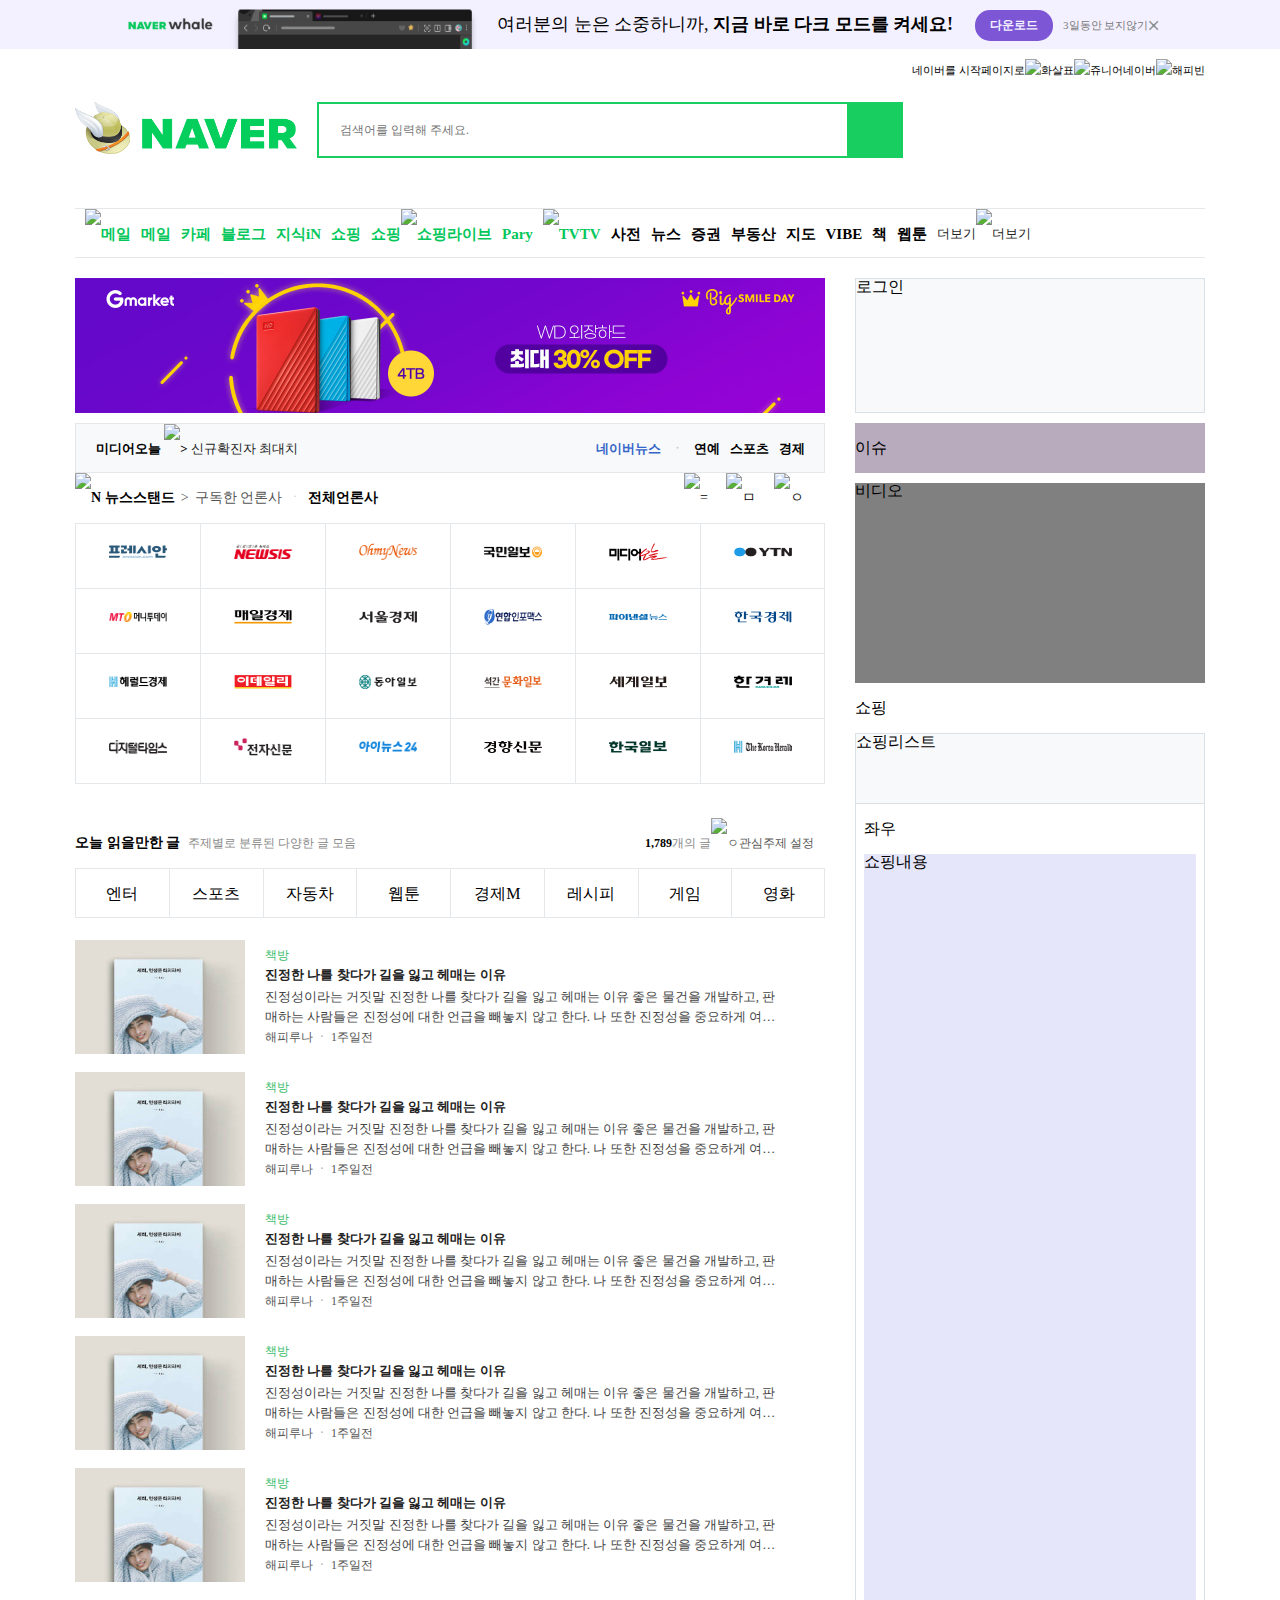
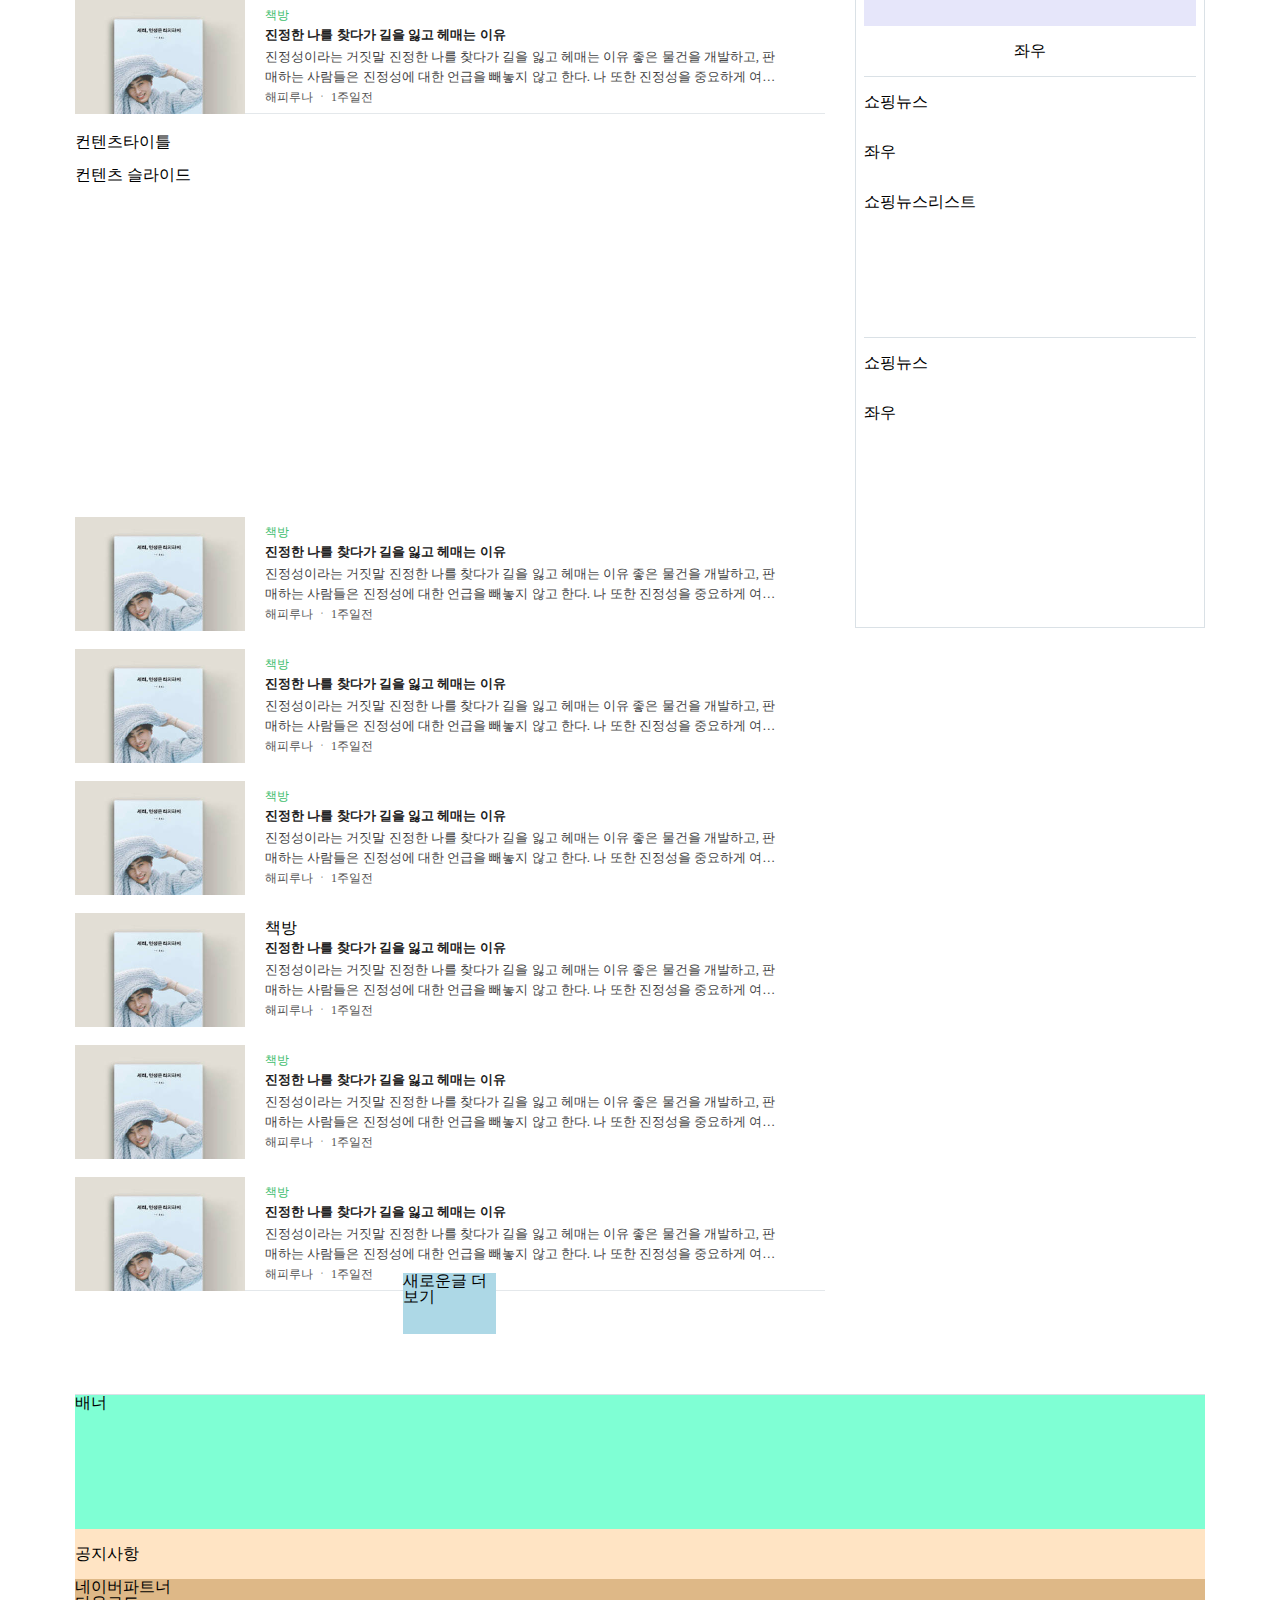
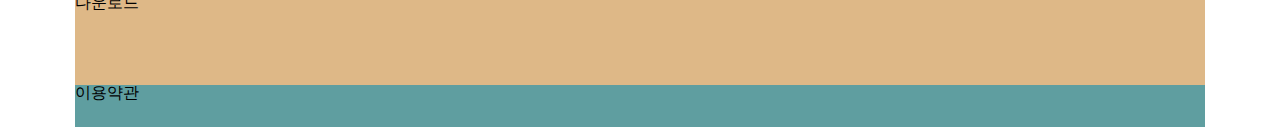
==== commit f1455bfa: "1125" ====
--- a/index.html
+++ b/index.html
@@ -39,7 +39,38 @@
                 <a href="#"><img src="img/logo.png" alt="로고" width="222px"></a>
             </div>
             <div class="search">
-                검색
+                <div class="search_area" data-clk-prefix="sch">
+                    <form id="sform" name="sform" action="https://search.naver.com/search.naver" method="get" role="search">
+                    <fieldset>
+                    <legend class="blind">검색</legend>
+                    <select id="where" name="where" title="검색 범위 선택" class="blind">
+                    <option value="nexearch" selected="selected">통합검색</option><option value="post">블로그</option><option value="cafeblog">카페</option><option value="cafe">- 카페명</option><option value="article">- 카페글</option><option value="kin">지식iN</option><option value="news">뉴스</option><option value="web">사이트</option><option value="category">- 카테고리</option><option value="site">- 사이트</option><option value="movie">영화</option><option value="webkr">웹문서</option><option value="dic">사전</option><option value="100">- 백과사전</option><option value="endic">- 영어사전</option><option value="eedic">- 영영사전</option><option value="krdic">- 국어사전</option><option value="jpdic">- 일본어사전</option><option value="hanja">- 한자사전</option><option value="terms">- 용어사전</option><option value="book">책</option><option value="music">음악</option><option value="doc">전문자료</option><option value="shop">쇼핑</option><option value="local">지역</option><option value="video">동영상</option><option value="image">이미지</option><option value="mypc">내PC</option><optgroup label="스마트 파인더"><option value="movie">영화</option><option value="auto">자동차</option><option value="game">게임</option><option value="health">건강</option><option value="people">인물</option></optgroup><optgroup label="네이버 랩"><option>긍정부정검색</option></optgroup>
+                    </select>
+                    <input type="hidden" id="sm" name="sm" value="top_hty">
+                    <input type="hidden" id="fbm" name="fbm" value="0">
+                    <input type="hidden" id="acr" name="acr" value="" disabled="disabled">
+                    <input type="hidden" id="acq" name="acq" value="" disabled="disabled">
+                    <input type="hidden" id="qdt" name="qdt" value="" disabled="disabled">
+                    <input type="hidden" id="ie" name="ie" value="utf8">
+                    <input type="hidden" id="acir" name="acir" value="" disabled="disabled">
+                    <input type="hidden" id="os" name="os" value="" disabled="disabled">
+                    <input type="hidden" id="bid" name="bid" value="" disabled="disabled">
+                    <input type="hidden" id="pkid" name="pkid" value="" disabled="disabled">
+                    <input type="hidden" id="eid" name="eid" value="" disabled="disabled">
+                    <input type="hidden" id="mra" name="mra" value="" disabled="disabled">
+                    
+                    
+                    
+                    <div class="green_window">
+                    <!-- [AU] data-atcmp-element 에 해당하는 attribute를 추가해주세요. -->
+                    <input id="query" name="query" type="text" title="검색어 입력" maxlength="255" class="input_text" tabindex="1" accesskey="s" style="ime-mode:active;" autocomplete="off" placeholder="검색어를 입력해 주세요." onclick="document.getElementById('fbm').value=1;" value="" data-atcmp-element="">
+                    </div>
+                    <button id="search_btn" type="submit" title="검색" tabindex="3" class="btn_submit" onclick="window.nclick(this,'sch.action','','',event);">
+                    <span class="blind">검색</span>
+                    <span class="ico_search_submit"></span>
+                    </button>
+                    </fieldset>
+                    </form>
             </div>
         </div>
     </div>
@@ -180,7 +211,7 @@
                 <div class="news">
                     <div class="popup-news">
                         <div class="popup-news-list">
-                            <ul>
+                            <ul class="popup-news-slide">
                                 <li><a href="#"> 미디어오늘 <img src="" alt=">"> <span>신규확진자 최대치</span></a></li>
                                 <li><a href="#"> 미디어오늘 <img src="" alt=">"> <span>신규확진자 최대치</span></a></li>
                                 <li><a href="#"> 미디어오늘 <img src="" alt=">"> <span>신규확진자 최대치</span></a></li>
@@ -198,21 +229,171 @@
                         </div>
                     </div>
                     <div class="news-tit">
-                        뉴스타이틀
+                        <ul class="news-tit-list">
+                            <li class="n-list1"><a href="#"><img src="" alt="N"> 뉴스스탠드</a></li>
+                            <li class="n-list2"><a href="#">></a></li>
+                            <li class="n-list2"><a href="#">구독한 언론사</a></li>
+                            <li class="n-list3"><a href="#">ㆍ</a></li>
+                            <li class="n-list1"><a href="#">전체언론사</a></li>
+                        </ul>
+                        <ul class="news-tit-con">
+                            <li><a href="#"><img src="" alt="="></a></li>
+                            <li><a href="#"><img src="" alt="ㅁ"></a></li>
+                            <li><a href="#"><img src="" alt="ㅇ"></a></li>
+                        </ul>
                     </div>
                     <div class="news-list">
-                        뉴스리스트
+                        <ul class="news-list-wrap">
+                            <li><a href="#"><img src="img/002.png" alt="언론사" width="58" height="20"></a></li>
+                            <li><a href="#"><img src="img/003.png" alt="언론사" width="58" height="20"></a></li>
+                            <li><a href="#"><img src="img/047.png" alt="언론사" width="58" height="20"></a></li>
+                            <li><a href="#"><img src="img/005.png" alt="언론사" width="58" height="20"></a></li>
+                            <li><a href="#"><img src="img/006.png" alt="언론사" width="58" height="20"></a></li>
+                            <li><a href="#"><img src="img/052.png" alt="언론사" width="58" height="20"></a></li>
+                            <li><a href="#"><img src="img/008.png" alt="언론사" width="58" height="20"></a></li>
+                            <li><a href="#"><img src="img/009.png" alt="언론사" width="58" height="20"></a></li>
+                            <li><a href="#"><img src="img/011.png" alt="언론사" width="58" height="20"></a></li>
+                            <li><a href="#"><img src="img/013.png" alt="언론사" width="58" height="20"></a></li>
+                            <li><a href="#"><img src="img/014.png" alt="언론사" width="58" height="20"></a></li>
+                            <li><a href="#"><img src="img/015.png" alt="언론사" width="58" height="20"></a></li>
+                            <li><a href="#"><img src="img/016.png" alt="언론사" width="58" height="20"></a></li>
+                            <li><a href="#"><img src="img/018.png" alt="언론사" width="58" height="20"></a></li>
+                            <li><a href="#"><img src="img/020.png" alt="언론사" width="58" height="20"></a></li>
+                            <li><a href="#"><img src="img/021.png" alt="언론사" width="58" height="20"></a></li>
+                            <li><a href="#"><img src="img/022.png" alt="언론사" width="58" height="20"></a></li>
+                            <li><a href="#"><img src="img/028.png" alt="언론사" width="58" height="20"></a></li>
+                            <li><a href="#"><img src="img/029.png" alt="언론사" width="58" height="20"></a></li>
+                            <li><a href="#"><img src="img/030.png" alt="언론사" width="58" height="20"></a></li>
+                            <li><a href="#"><img src="img/031.png" alt="언론사" width="58" height="20"></a></li>
+                            <li><a href="#"><img src="img/032.png" alt="언론사" width="58" height="20"></a></li>
+                            <li><a href="#"><img src="img/038.png" alt="언론사" width="58" height="20"></a></li>
+                            <li><a href="#"><img src="img/044.png" alt="언론사" width="58" height="20"></a></li>
+                        </ul>
                     </div>
                 </div>
                 <div class="con">
                     <div class="con-tit">
-                        컨텐츠타이틀
+                        <ul class="con-tit-list1">
+                            <li class="c-tit1"><a href="#">오늘 읽을만한 글</a></li>
+                            <li class="c-tit2"><a href="#">주제별로 분류된 다양한 글 모음</a></li>
+                        </ul>
+                        <ul class="con-tit-list2">
+                            <li class="c-tit2"><a href="#"><strong>1,789</strong>개의 글</a></li>
+                            <li class="c-tit3"><a href="#"><img src="" alt="ㅇ" width="11" height="11">관심주제 설정</a></li>
+                        </ul>
                     </div>
                     <div class="con-list">
-                        컨텐츠리스트
-                    </div>
-                    <div class="con-txt">
-                        컨텐츠
+                        <div class="con-list-wrap">
+                            <ul>
+                                <li><a href="#">엔터</a></li>
+                                <li><a href="#">스포츠</a></li>
+                                <li><a href="#">자동차</a></li>
+                                <li><a href="#">웹툰</a></li>
+                                <li><a href="#">경제M</a></li>
+                                <li><a href="#">레시피</a></li>
+                                <li><a href="#">게임</a></li>
+                                <li><a href="#">영화</a></li>
+                            
+                            </ul>
+                            <ul>
+                                <li><a href="#">JOB&</a></li>
+                                <li><a href="#">테그</a></li>
+                                <li><a href="#">여행+</a></li>
+                                <li><a href="#">과학</a></li>
+                                <li><a href="#">리빙</a></li>
+                                <li><a href="#">건강</a></li>
+                                <li><a href="#">비즈니스</a></li>
+                                <li><a href="#">연애ㆍ결혼</a></li>
+                            </ul>
+                            <ul>
+                                <li><a href="#">책방</a></li>
+                                <li><a href="#">부모i</a></li>
+                                <li><a href="#">법률</a></li>
+                                <li><a href="#">패션뷰티</a></li>
+                                <li><a href="#">동물공감</a></li>
+                                <li><a href="#">디자인</a></li>
+                                <li><a href="#">중국</a></li>
+                                <li><a href="#">FARM</a></li>
+                            </ul>
+                            <ul>
+                                <li><a href="#">공연전시</a></li>
+                                <li><a href="#">함께N</a></li>
+                            </ul>
+                        </div>
+                    </div>
+                    <div class="con-ten">
+                        <div class="con-ten-wrap">
+                            <div class="c-ten-img"><a href="#"><img src="img/img1.jfif" alt="이미지" width="170"></a></div>
+                            <div class="c-ten-txt">
+                                <h3 class="c-ten-t">책방</h3>
+                                <h3 class="c-ten-t2">진정한 나를 찾다가 길을 잃고 헤매는 이유</h3>
+                                <p class="c-ten-t3">진정성이라는 거짓말 진정한 나를 찾다가 길을 잃고 헤매는 이유 좋은 물건을 개발하고, 판매하는 사람들은 진정성에 대한 
+                                    언급을 빼놓지 않고 한다. 나 또한 진정성을 중요하게 여겨왔다. 정확히 진정성이 무엇인지는 모르겠지만.. 진정성에 대해 
+                                    단 한 번도 의심해 본 적이 없다. 그런데 최근 우연히 듣게 된 강의를 통해 진정성에 대한 의문이 생기게 되었고.. 강사
+                                </p>
+                                <p class="c-ten-t4">해피루나 ㆍ <span>1주일전</span></p>
+                            </div>
+                        </div>
+                        <div class="con-ten-wrap">
+                            <div class="c-ten-img"><a href="#"><img src="img/img1.jfif" alt="이미지" width="170"></a></div>
+                            <div class="c-ten-txt">
+                                <h3 class="c-ten-t">책방</h3>
+                                <h3 class="c-ten-t2">진정한 나를 찾다가 길을 잃고 헤매는 이유</h3>
+                                <p class="c-ten-t3">진정성이라는 거짓말 진정한 나를 찾다가 길을 잃고 헤매는 이유 좋은 물건을 개발하고, 판매하는 사람들은 진정성에 대한 
+                                    언급을 빼놓지 않고 한다. 나 또한 진정성을 중요하게 여겨왔다. 정확히 진정성이 무엇인지는 모르겠지만.. 진정성에 대해 
+                                    단 한 번도 의심해 본 적이 없다. 그런데 최근 우연히 듣게 된 강의를 통해 진정성에 대한 의문이 생기게 되었고.. 강사
+                                </p>
+                                <p class="c-ten-t4">해피루나 ㆍ <span>1주일전</span></p>
+                            </div>
+                        </div>
+                        <div class="con-ten-wrap">
+                            <div class="c-ten-img"><a href="#"><img src="img/img1.jfif" alt="이미지" width="170"></a></div>
+                            <div class="c-ten-txt">
+                                <h3 class="c-ten-t">책방</h3>
+                                <h3 class="c-ten-t2">진정한 나를 찾다가 길을 잃고 헤매는 이유</h3>
+                                <p class="c-ten-t3">진정성이라는 거짓말 진정한 나를 찾다가 길을 잃고 헤매는 이유 좋은 물건을 개발하고, 판매하는 사람들은 진정성에 대한 
+                                    언급을 빼놓지 않고 한다. 나 또한 진정성을 중요하게 여겨왔다. 정확히 진정성이 무엇인지는 모르겠지만.. 진정성에 대해 
+                                    단 한 번도 의심해 본 적이 없다. 그런데 최근 우연히 듣게 된 강의를 통해 진정성에 대한 의문이 생기게 되었고.. 강사
+                                </p>
+                                <p class="c-ten-t4">해피루나 ㆍ <span>1주일전</span></p>
+                            </div>
+                        </div>
+                        <div class="con-ten-wrap">
+                            <div class="c-ten-img"><a href="#"><img src="img/img1.jfif" alt="이미지" width="170"></a></div>
+                            <div class="c-ten-txt">
+                                <h3 class="c-ten-t">책방</h3>
+                                <h3 class="c-ten-t2">진정한 나를 찾다가 길을 잃고 헤매는 이유</h3>
+                                <p class="c-ten-t3">진정성이라는 거짓말 진정한 나를 찾다가 길을 잃고 헤매는 이유 좋은 물건을 개발하고, 판매하는 사람들은 진정성에 대한 
+                                    언급을 빼놓지 않고 한다. 나 또한 진정성을 중요하게 여겨왔다. 정확히 진정성이 무엇인지는 모르겠지만.. 진정성에 대해 
+                                    단 한 번도 의심해 본 적이 없다. 그런데 최근 우연히 듣게 된 강의를 통해 진정성에 대한 의문이 생기게 되었고.. 강사
+                                </p>
+                                <p class="c-ten-t4">해피루나 ㆍ <span>1주일전</span></p>
+                            </div>
+                        </div>
+                        <div class="con-ten-wrap">
+                            <div class="c-ten-img"><a href="#"><img src="img/img1.jfif" alt="이미지" width="170"></a></div>
+                            <div class="c-ten-txt">
+                                <h3 class="c-ten-t">책방</h3>
+                                <h3 class="c-ten-t2">진정한 나를 찾다가 길을 잃고 헤매는 이유</h3>
+                                <p class="c-ten-t3">진정성이라는 거짓말 진정한 나를 찾다가 길을 잃고 헤매는 이유 좋은 물건을 개발하고, 판매하는 사람들은 진정성에 대한 
+                                    언급을 빼놓지 않고 한다. 나 또한 진정성을 중요하게 여겨왔다. 정확히 진정성이 무엇인지는 모르겠지만.. 진정성에 대해 
+                                    단 한 번도 의심해 본 적이 없다. 그런데 최근 우연히 듣게 된 강의를 통해 진정성에 대한 의문이 생기게 되었고.. 강사
+                                </p>
+                                <p class="c-ten-t4">해피루나 ㆍ <span>1주일전</span></p>
+                            </div>
+                        </div>
+                        <div class="con-ten-wrap">
+                            <div class="c-ten-img"><a href="#"><img src="img/img1.jfif" alt="이미지" width="170"></a></div>
+                            <div class="c-ten-txt">
+                                <h3 class="c-ten-t">책방</h3>
+                                <h3 class="c-ten-t2">진정한 나를 찾다가 길을 잃고 헤매는 이유</h3>
+                                <p class="c-ten-t3">진정성이라는 거짓말 진정한 나를 찾다가 길을 잃고 헤매는 이유 좋은 물건을 개발하고, 판매하는 사람들은 진정성에 대한 
+                                    언급을 빼놓지 않고 한다. 나 또한 진정성을 중요하게 여겨왔다. 정확히 진정성이 무엇인지는 모르겠지만.. 진정성에 대해 
+                                    단 한 번도 의심해 본 적이 없다. 그런데 최근 우연히 듣게 된 강의를 통해 진정성에 대한 의문이 생기게 되었고.. 강사
+                                </p>
+                                <p class="c-ten-t4">해피루나 ㆍ <span>1주일전</span></p>
+                            </div>
+                        </div>
                     </div>
                     <div class="con-tit">
                         컨텐츠타이틀
@@ -221,8 +402,79 @@
                         컨텐츠 슬라이드
                     </div>
                     
-                    <div class="con-txt">
-                        컨텐츠
+                    <div class="con-ten">
+                        <div class="con-ten-wrap">
+                            <div class="c-ten-img"><a href="#"><img src="img/img1.jfif" alt="이미지" width="170"></a></div>
+                            <div class="c-ten-txt">
+                                <h3 class="c-ten-t">책방</h3>
+                                <h3 class="c-ten-t2">진정한 나를 찾다가 길을 잃고 헤매는 이유</h3>
+                                <p class="c-ten-t3">진정성이라는 거짓말 진정한 나를 찾다가 길을 잃고 헤매는 이유 좋은 물건을 개발하고, 판매하는 사람들은 진정성에 대한 
+                                    언급을 빼놓지 않고 한다. 나 또한 진정성을 중요하게 여겨왔다. 정확히 진정성이 무엇인지는 모르겠지만.. 진정성에 대해 
+                                    단 한 번도 의심해 본 적이 없다. 그런데 최근 우연히 듣게 된 강의를 통해 진정성에 대한 의문이 생기게 되었고.. 강사
+                                </p>
+                                <p class="c-ten-t4">해피루나 ㆍ <span>1주일전</span></p>
+                            </div>
+                        </div>
+                        <div class="con-ten-wrap">
+                            <div class="c-ten-img"><a href="#"><img src="img/img1.jfif" alt="이미지" width="170"></a></div>
+                            <div class="c-ten-txt">
+                                <h3 class="c-ten-t">책방</h3>
+                                <h3 class="c-ten-t2">진정한 나를 찾다가 길을 잃고 헤매는 이유</h3>
+                                <p class="c-ten-t3">진정성이라는 거짓말 진정한 나를 찾다가 길을 잃고 헤매는 이유 좋은 물건을 개발하고, 판매하는 사람들은 진정성에 대한 
+                                    언급을 빼놓지 않고 한다. 나 또한 진정성을 중요하게 여겨왔다. 정확히 진정성이 무엇인지는 모르겠지만.. 진정성에 대해 
+                                    단 한 번도 의심해 본 적이 없다. 그런데 최근 우연히 듣게 된 강의를 통해 진정성에 대한 의문이 생기게 되었고.. 강사
+                                </p>
+                                <p class="c-ten-t4">해피루나 ㆍ <span>1주일전</span></p>
+                            </div>
+                        </div>
+                        <div class="con-ten-wrap">
+                            <div class="c-ten-img"><a href="#"><img src="img/img1.jfif" alt="이미지" width="170"></a></div>
+                            <div class="c-ten-txt">
+                                <h3 class="c-ten-t">책방</h3>
+                                <h3 class="c-ten-t2">진정한 나를 찾다가 길을 잃고 헤매는 이유</h3>
+                                <p class="c-ten-t3">진정성이라는 거짓말 진정한 나를 찾다가 길을 잃고 헤매는 이유 좋은 물건을 개발하고, 판매하는 사람들은 진정성에 대한 
+                                    언급을 빼놓지 않고 한다. 나 또한 진정성을 중요하게 여겨왔다. 정확히 진정성이 무엇인지는 모르겠지만.. 진정성에 대해 
+                                    단 한 번도 의심해 본 적이 없다. 그런데 최근 우연히 듣게 된 강의를 통해 진정성에 대한 의문이 생기게 되었고.. 강사
+                                </p>
+                                <p class="c-ten-t4">해피루나 ㆍ <span>1주일전</span></p>
+                            </div>
+                        </div>
+                        <div class="con-ten-wrap">
+                            <div class="c-ten-img"><a href="#"><img src="img/img1.jfif" alt="이미지" width="170"></a></div>
+                            <div class="c-ten-txt">
+                                <h3 class="c-tne-t">책방</h3>
+                                <h3 class="c-ten-t2">진정한 나를 찾다가 길을 잃고 헤매는 이유</h3>
+                                <p class="c-ten-t3">진정성이라는 거짓말 진정한 나를 찾다가 길을 잃고 헤매는 이유 좋은 물건을 개발하고, 판매하는 사람들은 진정성에 대한 
+                                    언급을 빼놓지 않고 한다. 나 또한 진정성을 중요하게 여겨왔다. 정확히 진정성이 무엇인지는 모르겠지만.. 진정성에 대해 
+                                    단 한 번도 의심해 본 적이 없다. 그런데 최근 우연히 듣게 된 강의를 통해 진정성에 대한 의문이 생기게 되었고.. 강사
+                                </p>
+                                <p class="c-ten-t4">해피루나 ㆍ <span>1주일전</span></p>
+                            </div>
+                        </div>
+                        <div class="con-ten-wrap">
+                            <div class="c-ten-img"><a href="#"><img src="img/img1.jfif" alt="이미지" width="170"></a></div>
+                            <div class="c-ten-txt">
+                                <h3 class="c-ten-t">책방</h3>
+                                <h3 class="c-ten-t2">진정한 나를 찾다가 길을 잃고 헤매는 이유</h3>
+                                <p class="c-ten-t3">진정성이라는 거짓말 진정한 나를 찾다가 길을 잃고 헤매는 이유 좋은 물건을 개발하고, 판매하는 사람들은 진정성에 대한 
+                                    언급을 빼놓지 않고 한다. 나 또한 진정성을 중요하게 여겨왔다. 정확히 진정성이 무엇인지는 모르겠지만.. 진정성에 대해 
+                                    단 한 번도 의심해 본 적이 없다. 그런데 최근 우연히 듣게 된 강의를 통해 진정성에 대한 의문이 생기게 되었고.. 강사
+                                </p>
+                                <p class="c-ten-t4">해피루나 ㆍ <span>1주일전</span></p>
+                            </div>
+                        </div>
+                        <div class="con-ten-wrap">
+                            <div class="c-ten-img"><a href="#"><img src="img/img1.jfif" alt="이미지" width="170"></a></div>
+                            <div class="c-ten-txt">
+                                <h3 class="c-ten-t">책방</h3>
+                                <h3 class="c-ten-t2">진정한 나를 찾다가 길을 잃고 헤매는 이유</h3>
+                                <p class="c-ten-t3">진정성이라는 거짓말 진정한 나를 찾다가 길을 잃고 헤매는 이유 좋은 물건을 개발하고, 판매하는 사람들은 진정성에 대한 
+                                    언급을 빼놓지 않고 한다. 나 또한 진정성을 중요하게 여겨왔다. 정확히 진정성이 무엇인지는 모르겠지만.. 진정성에 대해 
+                                    단 한 번도 의심해 본 적이 없다. 그런데 최근 우연히 듣게 된 강의를 통해 진정성에 대한 의문이 생기게 되었고.. 강사
+                                </p>
+                                <p class="c-ten-t4">해피루나 ㆍ <span>1주일전</span></p>
+                            </div>
+                        </div>
                     </div>
                 </div>
                 <div class="new-txt">
--- a/css/style.css
+++ b/css/style.css
@@ -105,6 +105,9 @@
     height: 11px;
     margin-bottom: 10px;
 }
+
+/* --------------------------------헤더영역------------------------------------ */
+
 #header {
     margin: 0 auto;
     width: 1130px;
@@ -134,7 +137,7 @@
     width: 1130px;
     height: 56px;
     /* background-color: cornflowerblue; */
-    margin-top: 20px;
+    margin: 20px 0 50px;
 }
 
 .logo {
@@ -144,16 +147,48 @@
     /* background-color: cornsilk; */
 }
 
+/* --------------------------------검색------------------------------------ */
+
 .search {
     float: left;
     width: 586px;
     height: 56px;
-    background-color: darkgray;
-}
-
-/* ---------------메뉴바------------------- */
+    background-color: #fff;
+    margin-left: 20px;
+    border: 2px solid #19ce60;
+    border-right: 2px;
+    position: relative;
+}
+
+.btn_submit {
+    position: absolute;
+    top: 0;
+    right: 0;
+    bottom: 0;
+    width: 56px;
+    height: auto;
+    background-color: #19ce60;
+}
+
+button {
+    text-decoration: none;
+    border: none;
+}
+
+#query {
+    width: 530px;
+    line-height: 50px;
+    border: none;
+    text-indent: 20px;
+    margin: 1px;
+}
+
+
+
+/* --------------------------------메뉴바------------------------------------ */
 
 .main-nav {
+    clear: both;
     width: 100%;
     height: 50px;
     margin: 0 auto;
@@ -257,7 +292,7 @@
 /* ---------------메인시작------------------- */
 
 #main-wrap {
-    margin: 0 auto;
+    margin: 0 auto; 
     width: 1130px;
 }
 
@@ -290,7 +325,6 @@
     width: 100%;
     height: 50px;
     overflow: hidden;
-    position: relative;
 }
 
 .popup-news div {
@@ -298,16 +332,24 @@
 }
 
 .popup-news-list {
-    text-align: left;
     font-size: 13px;
     padding-left: 20px;
+    position: relative;
+    height: 50px;
+}
+
+.popup-news-slide {
+    position: absolute;
     height: 200px;
     top: 0;
+    left: 0;
+    width: 480px;
+
 }
 
 .popup-news-list li {
-    position: absolute;
     font-weight: 700;
+    padding-left: 20px;
 }
 
 .popup-news-list span {
@@ -318,7 +360,7 @@
 
 .news-con {
     font-size: 13px;
-    margin-left: 290px;
+    margin-left: 500px;
     font-weight: 700;
 }
 
@@ -337,37 +379,192 @@
 
 .news-tit {
     clear: both;
+    width: 750px;
+    height: 50px;
+    font-size: 14px;
+}
+
+.news-tit-list li {
+    float: left;
+    padding-right: 6px;
+}
+
+.n-list1 {
+    font-weight: 600;
+    color: #000;
+}
+.n-list2 {
+    color: #555;
+}
+.n-list3 {
+    color: #ccc;
+}
+
+.news-tit-con li {
+    float: left;
+    padding: 0 9px;
+}
+
+.news-tit-con {
+    margin-left: 600px;
 }
 
 .news-list {
+    clear: both;
     width: 750px;
     height: 260px;
-    background-color: forestgreen;
-}
+    margin-bottom: 35px;
+    border-top : 1px solid #E4E8EB;
+}
+
+.news-list-wrap li {
+    float: left;
+    width: 125px;
+    height: 65px;
+    text-align: center;
+    line-height: 65px;
+    border-left: 1px solid #E4E8EB;
+    border-bottom: 1px solid #E4E8EB;
+} 
+
+.news-list-wrap li:nth-child(6n) {
+    border-right: 1px solid #E4E8EB;
+}
+
+
 
 .con {
     width: 750px;
+    clear: both;
 }
 
 .con-tit {
     line-height: 50px;
-    background-color: gold;
-}
+    height: 50px;
+    width: 750px;
+    clear: both;
+    /* background-color: gold; */
+}
+
+.con-tit li {
+    float: left;
+}
+
+.con-tit-list1 li{
+    padding-right: 8px;
+}
+.con-tit-list2 {
+    margin-left: 570px;
+}
+
+.c-tit1 {
+    font-size: 14px;
+    color: #000;
+    font-weight: 600;
+}
+
+.c-tit2 {
+    font-size: 12px;
+    color: #888;
+}
+
+.c-tit2 strong {
+    font-weight: 700;
+    color: #000;
+}
+
+.c-tit3 {
+    font-size: 12px;
+    color: #555;
+}
+
+/* ---------------------------------글모음 리스트------------------------------------------ */
 
 .con-list {
-    line-height: 50px;
-    background-color: greenyellow;
-}
+    clear: both;
+    line-height: 50px;
+    width: 750px;
+    height: 50px;
+    position: relative;
+    overflow: hidden;
+    border: 1px solid #E4E8EB;
+    margin-bottom: 22px;
+}
+
+.con-list-wrap {
+    width: 2250px;
+    height: 50px;
+    position: relative;
+    overflow-x: auto;
+}
+
+.con-list-wrap li {
+    width: 93.75px;
+    height: 50px;
+    float: left;
+    text-align: center;
+    border-right: 1px solid #E4E8EB;
+}
+
+/* ---------------------------------글모음 리스트끝------------------------------------------ */
 
 .con-slide {
+    clear: both;
     width: 750px;
     height: 350px;
 }
 
-.con-txt {
+.con-ten {
+    clear: both;
     width: 750px;
     height: 774px;
     border-bottom: 1px solid #E4E8EB;
+}
+
+.con-ten-wrap {
+    width: 750px;
+    height: 114px;
+    margin-bottom: 18px;
+}
+
+.c-ten-img {
+    width: 170px;
+    float: left;
+}
+
+.c-ten-txt {
+    float: left;
+    width: 512px;
+    padding-left: 20px;
+    line-height: 20px;
+    padding-top: 5px;
+}
+
+.c-ten-t {
+    font-size: 12px;
+    color: #42be6f;
+}
+.c-ten-t2 {
+    font-size: 13px;
+    color: #222;
+    font-weight: 600;
+}
+.c-ten-t3 {
+    font-size: 13px;
+    color: #444;
+    width: 512px;
+    max-height: 40px;
+    text-overflow: ellipsis;
+    overflow: hidden;
+    display: -webkit-box;
+    -webkit-line-clamp: 2;
+    -webkit-box-orient: vertical;
+    margin-top: 2px;
+
+}
+.c-ten-t4 {
+    font-size: 12px;
+    color: #555;
 }
 
 .right-main {
@@ -497,4 +694,9 @@
 
 .blind {
     display: none;
+    position: absolute;
+    clip: rect(0 0 0 0);
+    width: 1px;
+    height: 1px;
+    margin: -1px;
 }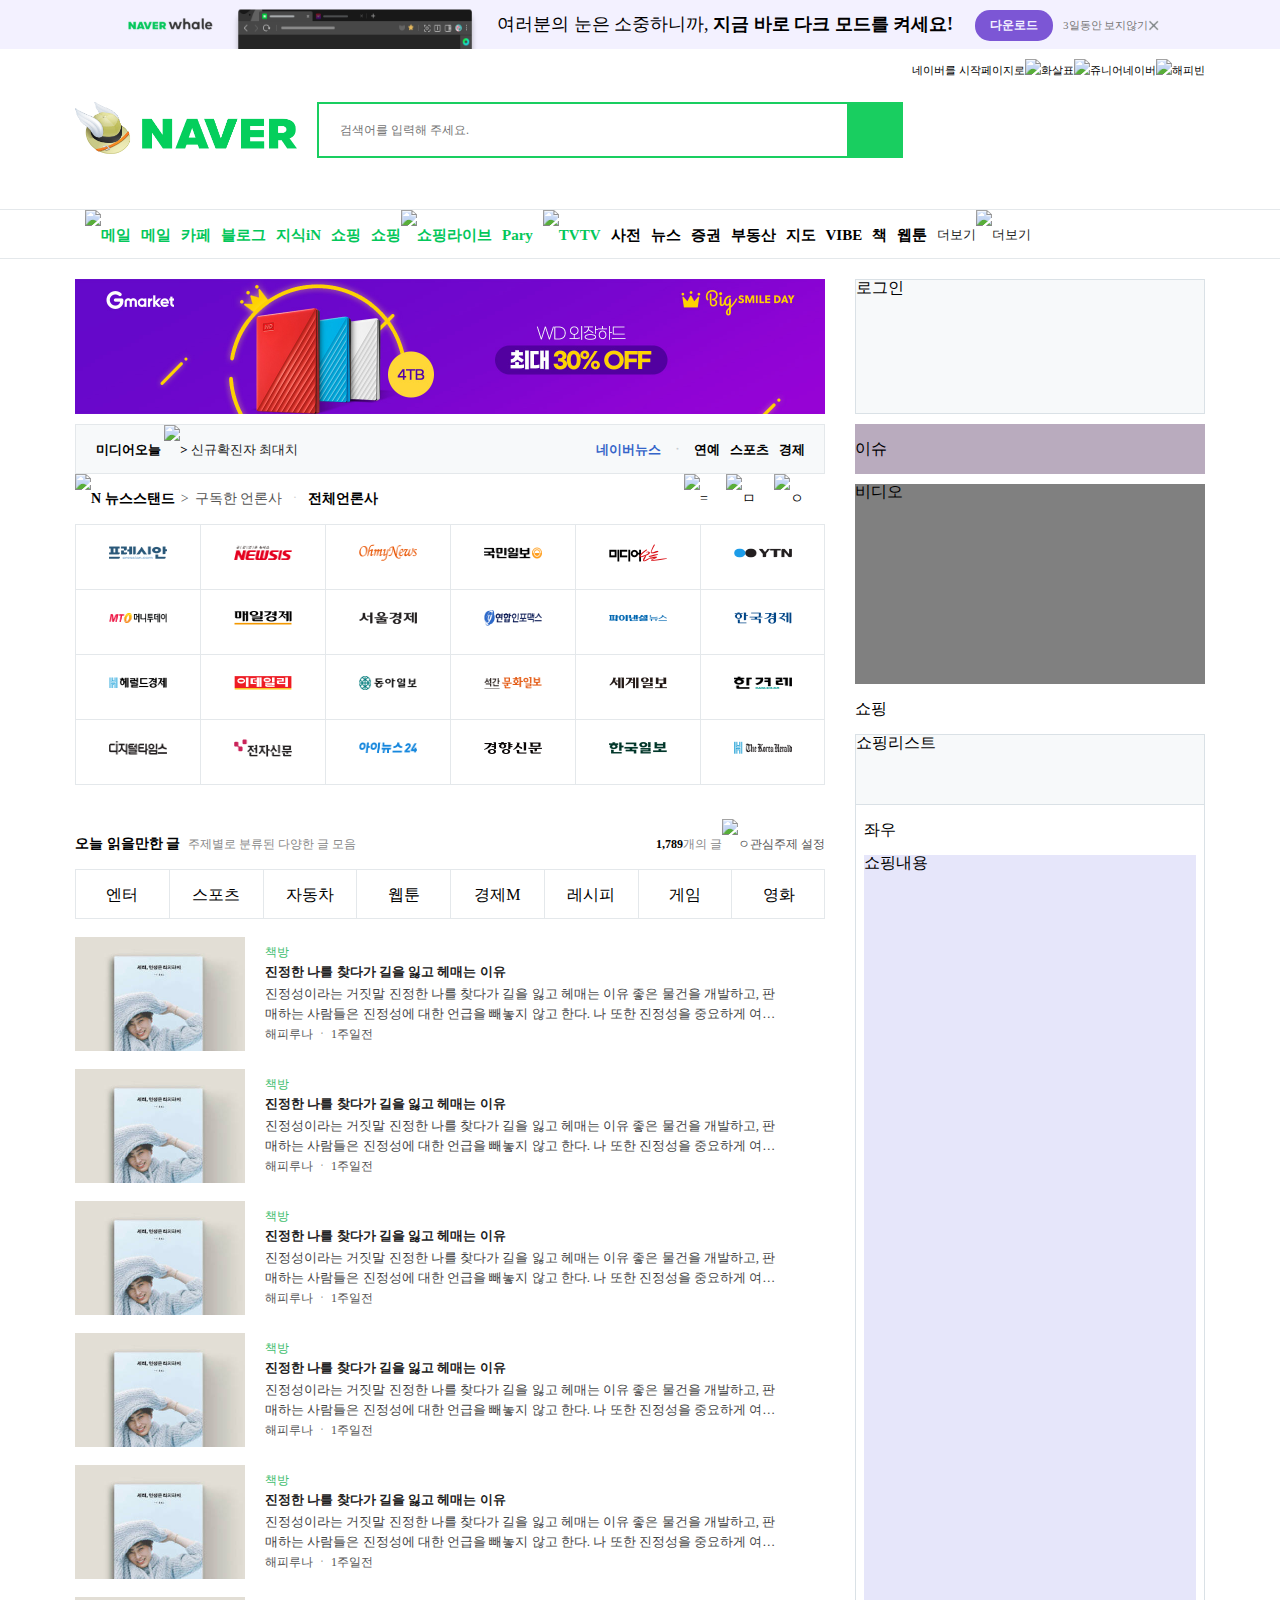
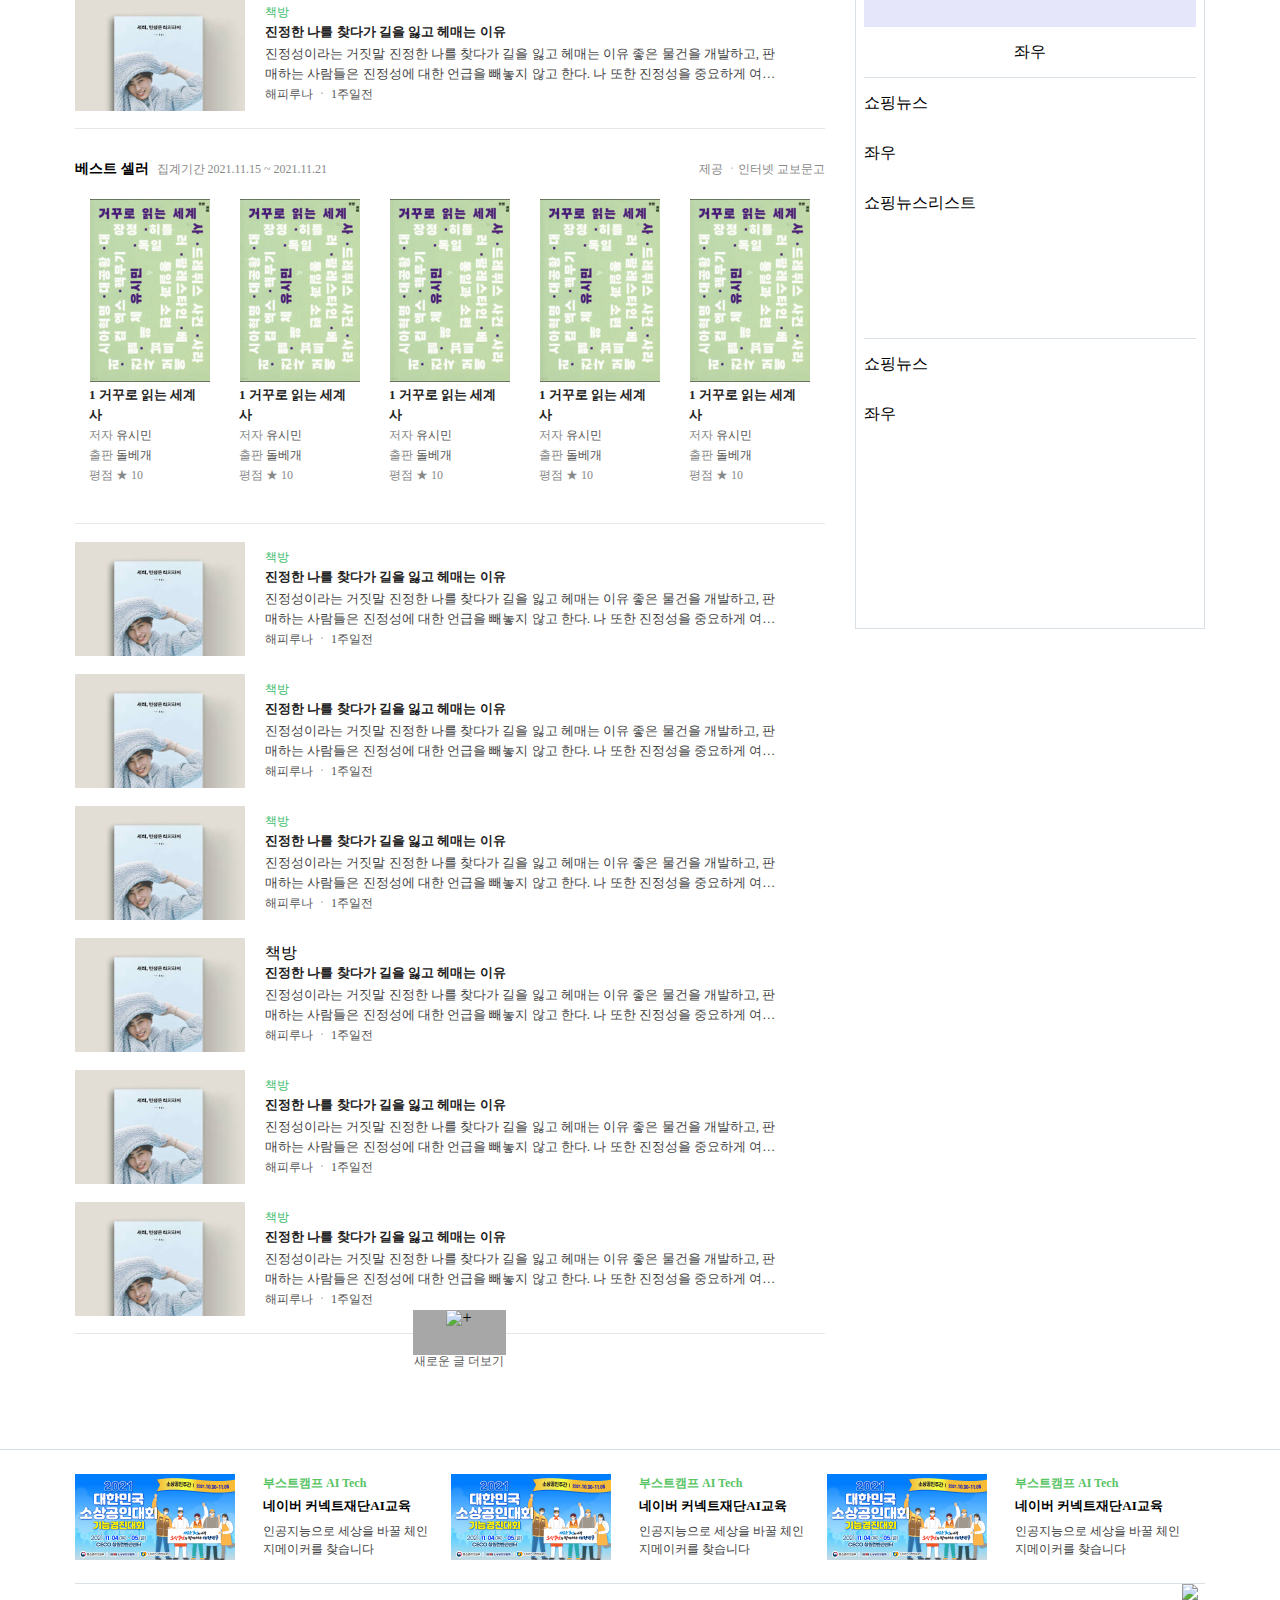
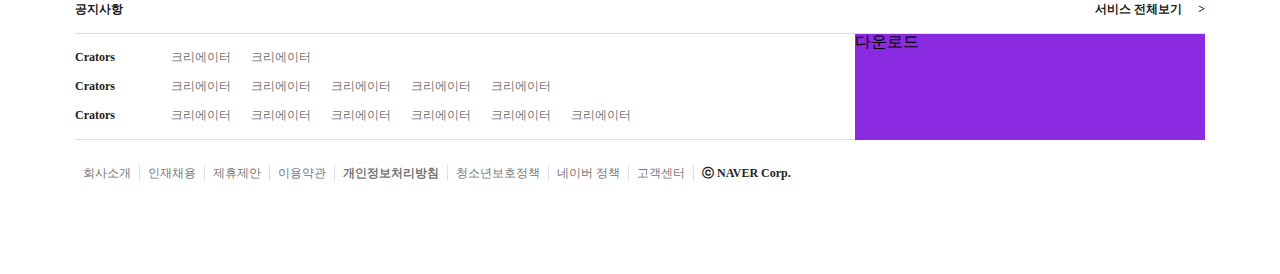
==== commit 1f30ddcf: "1126" ====
--- a/index.html
+++ b/index.html
@@ -16,7 +16,8 @@
     <div id="popup">
         <div class="popup-wrap">
             <div class="pop-logo"><a href="#"><img src="img/pop-img1.png" alt="팝업로고"></a></div>
-            <div class="pop-img"><a href="#"><img src="img/img_darkmode@2x.png" alt="팝업이미지" width="364px" height="44px"></a></div>
+            <div class="pop-img"><a href="#"><img src="img/img_darkmode@2x.png" alt="팝업이미지" width="364px"
+                        height="44px"></a></div>
             <h2 class="pop-txt"><a href="#">여러분의 눈은 소중하니까, <strong>지금 바로 다크 모드를 켜세요!</strong></a></h2>
             <button class="pop-btn"><a href="#">다운로드</a></button>
             <div class="pop-close">
@@ -40,37 +41,80 @@
             </div>
             <div class="search">
                 <div class="search_area" data-clk-prefix="sch">
-                    <form id="sform" name="sform" action="https://search.naver.com/search.naver" method="get" role="search">
-                    <fieldset>
-                    <legend class="blind">검색</legend>
-                    <select id="where" name="where" title="검색 범위 선택" class="blind">
-                    <option value="nexearch" selected="selected">통합검색</option><option value="post">블로그</option><option value="cafeblog">카페</option><option value="cafe">- 카페명</option><option value="article">- 카페글</option><option value="kin">지식iN</option><option value="news">뉴스</option><option value="web">사이트</option><option value="category">- 카테고리</option><option value="site">- 사이트</option><option value="movie">영화</option><option value="webkr">웹문서</option><option value="dic">사전</option><option value="100">- 백과사전</option><option value="endic">- 영어사전</option><option value="eedic">- 영영사전</option><option value="krdic">- 국어사전</option><option value="jpdic">- 일본어사전</option><option value="hanja">- 한자사전</option><option value="terms">- 용어사전</option><option value="book">책</option><option value="music">음악</option><option value="doc">전문자료</option><option value="shop">쇼핑</option><option value="local">지역</option><option value="video">동영상</option><option value="image">이미지</option><option value="mypc">내PC</option><optgroup label="스마트 파인더"><option value="movie">영화</option><option value="auto">자동차</option><option value="game">게임</option><option value="health">건강</option><option value="people">인물</option></optgroup><optgroup label="네이버 랩"><option>긍정부정검색</option></optgroup>
-                    </select>
-                    <input type="hidden" id="sm" name="sm" value="top_hty">
-                    <input type="hidden" id="fbm" name="fbm" value="0">
-                    <input type="hidden" id="acr" name="acr" value="" disabled="disabled">
-                    <input type="hidden" id="acq" name="acq" value="" disabled="disabled">
-                    <input type="hidden" id="qdt" name="qdt" value="" disabled="disabled">
-                    <input type="hidden" id="ie" name="ie" value="utf8">
-                    <input type="hidden" id="acir" name="acir" value="" disabled="disabled">
-                    <input type="hidden" id="os" name="os" value="" disabled="disabled">
-                    <input type="hidden" id="bid" name="bid" value="" disabled="disabled">
-                    <input type="hidden" id="pkid" name="pkid" value="" disabled="disabled">
-                    <input type="hidden" id="eid" name="eid" value="" disabled="disabled">
-                    <input type="hidden" id="mra" name="mra" value="" disabled="disabled">
-                    
-                    
-                    
-                    <div class="green_window">
-                    <!-- [AU] data-atcmp-element 에 해당하는 attribute를 추가해주세요. -->
-                    <input id="query" name="query" type="text" title="검색어 입력" maxlength="255" class="input_text" tabindex="1" accesskey="s" style="ime-mode:active;" autocomplete="off" placeholder="검색어를 입력해 주세요." onclick="document.getElementById('fbm').value=1;" value="" data-atcmp-element="">
-                    </div>
-                    <button id="search_btn" type="submit" title="검색" tabindex="3" class="btn_submit" onclick="window.nclick(this,'sch.action','','',event);">
-                    <span class="blind">검색</span>
-                    <span class="ico_search_submit"></span>
-                    </button>
-                    </fieldset>
+                    <form id="sform" name="sform" action="https://search.naver.com/search.naver" method="get"
+                        role="search">
+                        <fieldset>
+                            <legend class="blind">검색</legend>
+                            <select id="where" name="where" title="검색 범위 선택" class="blind">
+                                <option value="nexearch" selected="selected">통합검색</option>
+                                <option value="post">블로그</option>
+                                <option value="cafeblog">카페</option>
+                                <option value="cafe">- 카페명</option>
+                                <option value="article">- 카페글</option>
+                                <option value="kin">지식iN</option>
+                                <option value="news">뉴스</option>
+                                <option value="web">사이트</option>
+                                <option value="category">- 카테고리</option>
+                                <option value="site">- 사이트</option>
+                                <option value="movie">영화</option>
+                                <option value="webkr">웹문서</option>
+                                <option value="dic">사전</option>
+                                <option value="100">- 백과사전</option>
+                                <option value="endic">- 영어사전</option>
+                                <option value="eedic">- 영영사전</option>
+                                <option value="krdic">- 국어사전</option>
+                                <option value="jpdic">- 일본어사전</option>
+                                <option value="hanja">- 한자사전</option>
+                                <option value="terms">- 용어사전</option>
+                                <option value="book">책</option>
+                                <option value="music">음악</option>
+                                <option value="doc">전문자료</option>
+                                <option value="shop">쇼핑</option>
+                                <option value="local">지역</option>
+                                <option value="video">동영상</option>
+                                <option value="image">이미지</option>
+                                <option value="mypc">내PC</option>
+                                <optgroup label="스마트 파인더">
+                                    <option value="movie">영화</option>
+                                    <option value="auto">자동차</option>
+                                    <option value="game">게임</option>
+                                    <option value="health">건강</option>
+                                    <option value="people">인물</option>
+                                </optgroup>
+                                <optgroup label="네이버 랩">
+                                    <option>긍정부정검색</option>
+                                </optgroup>
+                            </select>
+                            <input type="hidden" id="sm" name="sm" value="top_hty">
+                            <input type="hidden" id="fbm" name="fbm" value="0">
+                            <input type="hidden" id="acr" name="acr" value="" disabled="disabled">
+                            <input type="hidden" id="acq" name="acq" value="" disabled="disabled">
+                            <input type="hidden" id="qdt" name="qdt" value="" disabled="disabled">
+                            <input type="hidden" id="ie" name="ie" value="utf8">
+                            <input type="hidden" id="acir" name="acir" value="" disabled="disabled">
+                            <input type="hidden" id="os" name="os" value="" disabled="disabled">
+                            <input type="hidden" id="bid" name="bid" value="" disabled="disabled">
+                            <input type="hidden" id="pkid" name="pkid" value="" disabled="disabled">
+                            <input type="hidden" id="eid" name="eid" value="" disabled="disabled">
+                            <input type="hidden" id="mra" name="mra" value="" disabled="disabled">
+
+
+
+                            <div class="green_window">
+                                <!-- [AU] data-atcmp-element 에 해당하는 attribute를 추가해주세요. -->
+                                <input id="query" name="query" type="text" title="검색어 입력" maxlength="255"
+                                    class="input_text" tabindex="1" accesskey="s" style="ime-mode:active;"
+                                    autocomplete="off" placeholder="검색어를 입력해 주세요."
+                                    onclick="document.getElementById('fbm').value=1;" value="" data-atcmp-element="">
+                            </div>
+                            <button id="search_btn" type="submit" title="검색" tabindex="3" class="btn_submit"
+                                onclick="window.nclick(this,'sch.action','','',event);">
+                                <span class="blind">검색</span>
+                                <span class="ico_search_submit"></span>
+                            </button>
+                        </fieldset>
                     </form>
+                </div>
             </div>
         </div>
     </div>
@@ -100,10 +144,11 @@
                 <li class="thebogi-btn"><a href="#">더보기<img src="" alt="더보기"></a></li>
                 <li class="slideup-btn blind"><a href="#">접기<img src="" alt="접기"></a></li>
             </ul>
-            <div class="thebogi-wrap">
-                <div class="thebogi-w">
-                    <ul>
-                        <li class="thebogi-list"><a href="#">ㄱ-ㅁ
+        </div>
+        <div class="thebogi-wrap">
+            <div class="thebogi-w">
+                <ul>
+                    <li class="thebogi-list"><a href="#">ㄱ-ㅁ
                             <ul>
                                 <li><a href="#">날씨</a></li>
                                 <li><a href="#">네이버 MY CAR</a></li>
@@ -116,7 +161,7 @@
                                 <li><a href="#">메모</a></li>
                             </ul>
                         </a></li>
-                        <li class="thebogi-list"><a href="#">ㅂ-ㅅ
+                    <li class="thebogi-list"><a href="#">ㅂ-ㅅ
                             <ul>
                                 <li><a href="#">밴드</a></li>
                                 <li><a href="#">부동산</a></li>
@@ -129,7 +174,7 @@
                                 <li><a href="#"> </a></li>
                             </ul>
                         </a></li>
-                        <li class="thebogi-list"><a href="#">ㅇ
+                    <li class="thebogi-list"><a href="#">ㅇ
                             <ul>
                                 <li><a href="#">엑스퍼트</a></li>
                                 <li><a href="#">영화</a></li>
@@ -142,7 +187,7 @@
                                 <li><a href="#"> </a></li>
                             </ul>
                         </a></li>
-                        <li class="thebogi-list"><a href="#">ㅈ-ㅊ
+                    <li class="thebogi-list"><a href="#">ㅈ-ㅊ
                             <ul>
                                 <li><a href="#">자동차</a></li>
                                 <li><a href="#">주소록</a></li>
@@ -155,7 +200,7 @@
                                 <li><a href="#"> </a></li>
                             </ul>
                         </a></li>
-                        <li class="thebogi-list"><a href="#">ㅋ-ㅎ
+                    <li class="thebogi-list"><a href="#">ㅋ-ㅎ
                             <ul>
                                 <li><a href="#">캘린더</a></li>
                                 <li><a href="#">클로바더빙</a></li>
@@ -168,7 +213,7 @@
                                 <li><a href="#"> </a></li>
                             </ul>
                         </a></li>
-                        <li class="thebogi-list"><a href="#">A-Z
+                    <li class="thebogi-list"><a href="#">A-Z
                             <ul>
                                 <li><a href="#">Keep</a></li>
                                 <li><a href="#">modoo!</a></li>
@@ -181,7 +226,7 @@
                                 <li><a href="#"> </a></li>
                             </ul>
                         </a></li>
-                        <li class="thebogi-list"><a href="#">사전
+                    <li class="thebogi-list"><a href="#">사전
                             <ul>
                                 <li><a href="#">사전</a></li>
                                 <li><a href="#">국어사전</a></li>
@@ -194,8 +239,7 @@
                                 <li><a href="#"> </a></li>
                             </ul>
                         </a></li>
-                    </ul>
-                </div>
+                </ul>
             </div>
         </div>
     </div>
@@ -207,7 +251,7 @@
                     <a href="#"><img src="img/slide.jpg" alt="슬라이드이미지" width="750px">
                     </a>
                 </div>
-    <!-- ------------------------------------------- 뉴스 ------------------------------------------------------- -->            
+    <!-- ------------------------------------------- 뉴스 ------------------------------------------------------- -->
                 <div class="news">
                     <div class="popup-news">
                         <div class="popup-news-list">
@@ -271,6 +315,7 @@
                         </ul>
                     </div>
                 </div>
+   <!-- ------------------------------------------- 컨텐츠 ------------------------------------------------------- -->                
                 <div class="con">
                     <div class="con-tit">
                         <ul class="con-tit-list1">
@@ -293,7 +338,7 @@
                                 <li><a href="#">레시피</a></li>
                                 <li><a href="#">게임</a></li>
                                 <li><a href="#">영화</a></li>
-                            
+
                             </ul>
                             <ul>
                                 <li><a href="#">JOB&</a></li>
@@ -327,113 +372,177 @@
                             <div class="c-ten-txt">
                                 <h3 class="c-ten-t">책방</h3>
                                 <h3 class="c-ten-t2">진정한 나를 찾다가 길을 잃고 헤매는 이유</h3>
-                                <p class="c-ten-t3">진정성이라는 거짓말 진정한 나를 찾다가 길을 잃고 헤매는 이유 좋은 물건을 개발하고, 판매하는 사람들은 진정성에 대한 
-                                    언급을 빼놓지 않고 한다. 나 또한 진정성을 중요하게 여겨왔다. 정확히 진정성이 무엇인지는 모르겠지만.. 진정성에 대해 
-                                    단 한 번도 의심해 본 적이 없다. 그런데 최근 우연히 듣게 된 강의를 통해 진정성에 대한 의문이 생기게 되었고.. 강사
-                                </p>
-                                <p class="c-ten-t4">해피루나 ㆍ <span>1주일전</span></p>
-                            </div>
-                        </div>
-                        <div class="con-ten-wrap">
-                            <div class="c-ten-img"><a href="#"><img src="img/img1.jfif" alt="이미지" width="170"></a></div>
-                            <div class="c-ten-txt">
-                                <h3 class="c-ten-t">책방</h3>
-                                <h3 class="c-ten-t2">진정한 나를 찾다가 길을 잃고 헤매는 이유</h3>
-                                <p class="c-ten-t3">진정성이라는 거짓말 진정한 나를 찾다가 길을 잃고 헤매는 이유 좋은 물건을 개발하고, 판매하는 사람들은 진정성에 대한 
-                                    언급을 빼놓지 않고 한다. 나 또한 진정성을 중요하게 여겨왔다. 정확히 진정성이 무엇인지는 모르겠지만.. 진정성에 대해 
-                                    단 한 번도 의심해 본 적이 없다. 그런데 최근 우연히 듣게 된 강의를 통해 진정성에 대한 의문이 생기게 되었고.. 강사
-                                </p>
-                                <p class="c-ten-t4">해피루나 ㆍ <span>1주일전</span></p>
-                            </div>
-                        </div>
-                        <div class="con-ten-wrap">
-                            <div class="c-ten-img"><a href="#"><img src="img/img1.jfif" alt="이미지" width="170"></a></div>
-                            <div class="c-ten-txt">
-                                <h3 class="c-ten-t">책방</h3>
-                                <h3 class="c-ten-t2">진정한 나를 찾다가 길을 잃고 헤매는 이유</h3>
-                                <p class="c-ten-t3">진정성이라는 거짓말 진정한 나를 찾다가 길을 잃고 헤매는 이유 좋은 물건을 개발하고, 판매하는 사람들은 진정성에 대한 
-                                    언급을 빼놓지 않고 한다. 나 또한 진정성을 중요하게 여겨왔다. 정확히 진정성이 무엇인지는 모르겠지만.. 진정성에 대해 
-                                    단 한 번도 의심해 본 적이 없다. 그런데 최근 우연히 듣게 된 강의를 통해 진정성에 대한 의문이 생기게 되었고.. 강사
-                                </p>
-                                <p class="c-ten-t4">해피루나 ㆍ <span>1주일전</span></p>
-                            </div>
-                        </div>
-                        <div class="con-ten-wrap">
-                            <div class="c-ten-img"><a href="#"><img src="img/img1.jfif" alt="이미지" width="170"></a></div>
-                            <div class="c-ten-txt">
-                                <h3 class="c-ten-t">책방</h3>
-                                <h3 class="c-ten-t2">진정한 나를 찾다가 길을 잃고 헤매는 이유</h3>
-                                <p class="c-ten-t3">진정성이라는 거짓말 진정한 나를 찾다가 길을 잃고 헤매는 이유 좋은 물건을 개발하고, 판매하는 사람들은 진정성에 대한 
-                                    언급을 빼놓지 않고 한다. 나 또한 진정성을 중요하게 여겨왔다. 정확히 진정성이 무엇인지는 모르겠지만.. 진정성에 대해 
-                                    단 한 번도 의심해 본 적이 없다. 그런데 최근 우연히 듣게 된 강의를 통해 진정성에 대한 의문이 생기게 되었고.. 강사
-                                </p>
-                                <p class="c-ten-t4">해피루나 ㆍ <span>1주일전</span></p>
-                            </div>
-                        </div>
-                        <div class="con-ten-wrap">
-                            <div class="c-ten-img"><a href="#"><img src="img/img1.jfif" alt="이미지" width="170"></a></div>
-                            <div class="c-ten-txt">
-                                <h3 class="c-ten-t">책방</h3>
-                                <h3 class="c-ten-t2">진정한 나를 찾다가 길을 잃고 헤매는 이유</h3>
-                                <p class="c-ten-t3">진정성이라는 거짓말 진정한 나를 찾다가 길을 잃고 헤매는 이유 좋은 물건을 개발하고, 판매하는 사람들은 진정성에 대한 
-                                    언급을 빼놓지 않고 한다. 나 또한 진정성을 중요하게 여겨왔다. 정확히 진정성이 무엇인지는 모르겠지만.. 진정성에 대해 
-                                    단 한 번도 의심해 본 적이 없다. 그런데 최근 우연히 듣게 된 강의를 통해 진정성에 대한 의문이 생기게 되었고.. 강사
-                                </p>
-                                <p class="c-ten-t4">해피루나 ㆍ <span>1주일전</span></p>
-                            </div>
-                        </div>
-                        <div class="con-ten-wrap">
-                            <div class="c-ten-img"><a href="#"><img src="img/img1.jfif" alt="이미지" width="170"></a></div>
-                            <div class="c-ten-txt">
-                                <h3 class="c-ten-t">책방</h3>
-                                <h3 class="c-ten-t2">진정한 나를 찾다가 길을 잃고 헤매는 이유</h3>
-                                <p class="c-ten-t3">진정성이라는 거짓말 진정한 나를 찾다가 길을 잃고 헤매는 이유 좋은 물건을 개발하고, 판매하는 사람들은 진정성에 대한 
-                                    언급을 빼놓지 않고 한다. 나 또한 진정성을 중요하게 여겨왔다. 정확히 진정성이 무엇인지는 모르겠지만.. 진정성에 대해 
-                                    단 한 번도 의심해 본 적이 없다. 그런데 최근 우연히 듣게 된 강의를 통해 진정성에 대한 의문이 생기게 되었고.. 강사
-                                </p>
-                                <p class="c-ten-t4">해피루나 ㆍ <span>1주일전</span></p>
-                            </div>
-                        </div>
-                    </div>
+                                <p class="c-ten-t3">진정성이라는 거짓말 진정한 나를 찾다가 길을 잃고 헤매는 이유 좋은 물건을 개발하고, 판매하는 사람들은 진정성에 대한
+                                    언급을 빼놓지 않고 한다. 나 또한 진정성을 중요하게 여겨왔다. 정확히 진정성이 무엇인지는 모르겠지만.. 진정성에 대해
+                                    단 한 번도 의심해 본 적이 없다. 그런데 최근 우연히 듣게 된 강의를 통해 진정성에 대한 의문이 생기게 되었고.. 강사
+                                </p>
+                                <p class="c-ten-t4">해피루나 ㆍ <span>1주일전</span></p>
+                            </div>
+                        </div>
+                        <div class="con-ten-wrap">
+                            <div class="c-ten-img"><a href="#"><img src="img/img1.jfif" alt="이미지" width="170"></a></div>
+                            <div class="c-ten-txt">
+                                <h3 class="c-ten-t">책방</h3>
+                                <h3 class="c-ten-t2">진정한 나를 찾다가 길을 잃고 헤매는 이유</h3>
+                                <p class="c-ten-t3">진정성이라는 거짓말 진정한 나를 찾다가 길을 잃고 헤매는 이유 좋은 물건을 개발하고, 판매하는 사람들은 진정성에 대한
+                                    언급을 빼놓지 않고 한다. 나 또한 진정성을 중요하게 여겨왔다. 정확히 진정성이 무엇인지는 모르겠지만.. 진정성에 대해
+                                    단 한 번도 의심해 본 적이 없다. 그런데 최근 우연히 듣게 된 강의를 통해 진정성에 대한 의문이 생기게 되었고.. 강사
+                                </p>
+                                <p class="c-ten-t4">해피루나 ㆍ <span>1주일전</span></p>
+                            </div>
+                        </div>
+                        <div class="con-ten-wrap">
+                            <div class="c-ten-img"><a href="#"><img src="img/img1.jfif" alt="이미지" width="170"></a></div>
+                            <div class="c-ten-txt">
+                                <h3 class="c-ten-t">책방</h3>
+                                <h3 class="c-ten-t2">진정한 나를 찾다가 길을 잃고 헤매는 이유</h3>
+                                <p class="c-ten-t3">진정성이라는 거짓말 진정한 나를 찾다가 길을 잃고 헤매는 이유 좋은 물건을 개발하고, 판매하는 사람들은 진정성에 대한
+                                    언급을 빼놓지 않고 한다. 나 또한 진정성을 중요하게 여겨왔다. 정확히 진정성이 무엇인지는 모르겠지만.. 진정성에 대해
+                                    단 한 번도 의심해 본 적이 없다. 그런데 최근 우연히 듣게 된 강의를 통해 진정성에 대한 의문이 생기게 되었고.. 강사
+                                </p>
+                                <p class="c-ten-t4">해피루나 ㆍ <span>1주일전</span></p>
+                            </div>
+                        </div>
+                        <div class="con-ten-wrap">
+                            <div class="c-ten-img"><a href="#"><img src="img/img1.jfif" alt="이미지" width="170"></a></div>
+                            <div class="c-ten-txt">
+                                <h3 class="c-ten-t">책방</h3>
+                                <h3 class="c-ten-t2">진정한 나를 찾다가 길을 잃고 헤매는 이유</h3>
+                                <p class="c-ten-t3">진정성이라는 거짓말 진정한 나를 찾다가 길을 잃고 헤매는 이유 좋은 물건을 개발하고, 판매하는 사람들은 진정성에 대한
+                                    언급을 빼놓지 않고 한다. 나 또한 진정성을 중요하게 여겨왔다. 정확히 진정성이 무엇인지는 모르겠지만.. 진정성에 대해
+                                    단 한 번도 의심해 본 적이 없다. 그런데 최근 우연히 듣게 된 강의를 통해 진정성에 대한 의문이 생기게 되었고.. 강사
+                                </p>
+                                <p class="c-ten-t4">해피루나 ㆍ <span>1주일전</span></p>
+                            </div>
+                        </div>
+                        <div class="con-ten-wrap">
+                            <div class="c-ten-img"><a href="#"><img src="img/img1.jfif" alt="이미지" width="170"></a></div>
+                            <div class="c-ten-txt">
+                                <h3 class="c-ten-t">책방</h3>
+                                <h3 class="c-ten-t2">진정한 나를 찾다가 길을 잃고 헤매는 이유</h3>
+                                <p class="c-ten-t3">진정성이라는 거짓말 진정한 나를 찾다가 길을 잃고 헤매는 이유 좋은 물건을 개발하고, 판매하는 사람들은 진정성에 대한
+                                    언급을 빼놓지 않고 한다. 나 또한 진정성을 중요하게 여겨왔다. 정확히 진정성이 무엇인지는 모르겠지만.. 진정성에 대해
+                                    단 한 번도 의심해 본 적이 없다. 그런데 최근 우연히 듣게 된 강의를 통해 진정성에 대한 의문이 생기게 되었고.. 강사
+                                </p>
+                                <p class="c-ten-t4">해피루나 ㆍ <span>1주일전</span></p>
+                            </div>
+                        </div>
+                        <div class="con-ten-wrap">
+                            <div class="c-ten-img"><a href="#"><img src="img/img1.jfif" alt="이미지" width="170"></a></div>
+                            <div class="c-ten-txt">
+                                <h3 class="c-ten-t">책방</h3>
+                                <h3 class="c-ten-t2">진정한 나를 찾다가 길을 잃고 헤매는 이유</h3>
+                                <p class="c-ten-t3">진정성이라는 거짓말 진정한 나를 찾다가 길을 잃고 헤매는 이유 좋은 물건을 개발하고, 판매하는 사람들은 진정성에 대한
+                                    언급을 빼놓지 않고 한다. 나 또한 진정성을 중요하게 여겨왔다. 정확히 진정성이 무엇인지는 모르겠지만.. 진정성에 대해
+                                    단 한 번도 의심해 본 적이 없다. 그런데 최근 우연히 듣게 된 강의를 통해 진정성에 대한 의문이 생기게 되었고.. 강사
+                                </p>
+                                <p class="c-ten-t4">해피루나 ㆍ <span>1주일전</span></p>
+                            </div>
+                        </div>
+                    </div>
+    <!-- ----------------------------------------베스트 셀러---------------------------------------- -->
                     <div class="con-tit">
-                        컨텐츠타이틀
+                        <ul class="con-tit-list1">
+                            <li class="c-tit1"><a href="#">베스트 셀러</a></li>
+                            <li class="c-tit2"><a href="#">집계기간 2021.11.15 ~ 2021.11.21</a></li>
+                        </ul>
+                        <ul class="con-tit-list2">
+                            <li class="c-tit2"><a href="#">제공 ㆍ </a></li>
+                            <li class="c-tit2"><a href="#">인터넷 교보문고</a></li>
+                        </ul>
                     </div>
                     <div class="con-slide">
-                        컨텐츠 슬라이드
-                    </div>
-                    
+                        <ul>
+                            <li class="con-s-wrap"><a href="#">
+                            <div class="con-s-img">
+                                <img src="img/img8.jfif" alt="베스트셀러" width="120">
+                            </div>
+                            <div class="con-s-txt">
+                                <h3 class="c-ten-t2">1 거꾸로 읽는 세계사</h3>
+                                <p>저자 <strong class="c-ten-t4">유시민</strong></p>
+                                <p>출판 <strong class="c-ten-t4">돌베개</strong></p>
+                                <p>평점 <span>★ 10</span></p>
+                            </div>
+                        </a></li>
+                            <li class="con-s-wrap"><a href="#">
+                            <div class="con-s-img">
+                                <img src="img/img8.jfif" alt="베스트셀러" width="120">
+                            </div>
+                            <div class="con-s-txt">
+                                <h3 class="c-ten-t2">1 거꾸로 읽는 세계사</h3>
+                                <p>저자 <strong class="c-ten-t4">유시민</strong></p>
+                                <p>출판 <stron class="c-ten-t4"g>돌베개</stron></p>
+                                <p>평점 <span>★ 10</span></p>
+                            </div>
+                        </a></li>
+                            <li class="con-s-wrap"><a href="#">
+                            <div class="con-s-img">
+                                <img src="img/img8.jfif" alt="베스트셀러" width="120">
+                            </div>
+                            <div class="con-s-txt">
+                                <h3 class="c-ten-t2">1 거꾸로 읽는 세계사</h3>
+                                <p>저자 <strong class="c-ten-t4">유시민</strong></p>
+                                <p>출판 <strong class="c-ten-t4">돌베개</strong></p>
+                                <p>평점 <span>★ 10</span></p>
+                            </div>
+                        </a></li>
+                            <li class="con-s-wrap"><a href="#">
+                            <div class="con-s-img">
+                                <img src="img/img8.jfif" alt="베스트셀러" width="120">
+                            </div>
+                            <div class="con-s-txt">
+                                <h3 class="c-ten-t2">1 거꾸로 읽는 세계사</h3>
+                                <p>저자 <strong class="c-ten-t4">유시민</strong></p>
+                                <p>출판 <strong class="c-ten-t4">돌베개</strong></p>
+                                <p>평점 <span>★ 10</span></p>
+                            </div>
+                        </a></li>
+                            <li class="con-s-wrap"><a href="#">
+                            <div class="con-s-img">
+                                <img src="img/img8.jfif" alt="베스트셀러" width="120">
+                            </div>
+                            <div class="con-s-txt">
+                                <h3 class="c-ten-t2">1 거꾸로 읽는 세계사</h3>
+                                <p>저자 <strong class="c-ten-t4">유시민</strong></p>
+                                <p>출판 <strong class="c-ten-t4">돌베개</strong></p>
+                                <p>평점 <span>★ 10</span></p>
+                            </div>
+                        </a></li>
+                    </ul>
+                    </div>
+
                     <div class="con-ten">
                         <div class="con-ten-wrap">
                             <div class="c-ten-img"><a href="#"><img src="img/img1.jfif" alt="이미지" width="170"></a></div>
                             <div class="c-ten-txt">
                                 <h3 class="c-ten-t">책방</h3>
                                 <h3 class="c-ten-t2">진정한 나를 찾다가 길을 잃고 헤매는 이유</h3>
-                                <p class="c-ten-t3">진정성이라는 거짓말 진정한 나를 찾다가 길을 잃고 헤매는 이유 좋은 물건을 개발하고, 판매하는 사람들은 진정성에 대한 
-                                    언급을 빼놓지 않고 한다. 나 또한 진정성을 중요하게 여겨왔다. 정확히 진정성이 무엇인지는 모르겠지만.. 진정성에 대해 
-                                    단 한 번도 의심해 본 적이 없다. 그런데 최근 우연히 듣게 된 강의를 통해 진정성에 대한 의문이 생기게 되었고.. 강사
-                                </p>
-                                <p class="c-ten-t4">해피루나 ㆍ <span>1주일전</span></p>
-                            </div>
-                        </div>
-                        <div class="con-ten-wrap">
-                            <div class="c-ten-img"><a href="#"><img src="img/img1.jfif" alt="이미지" width="170"></a></div>
-                            <div class="c-ten-txt">
-                                <h3 class="c-ten-t">책방</h3>
-                                <h3 class="c-ten-t2">진정한 나를 찾다가 길을 잃고 헤매는 이유</h3>
-                                <p class="c-ten-t3">진정성이라는 거짓말 진정한 나를 찾다가 길을 잃고 헤매는 이유 좋은 물건을 개발하고, 판매하는 사람들은 진정성에 대한 
-                                    언급을 빼놓지 않고 한다. 나 또한 진정성을 중요하게 여겨왔다. 정확히 진정성이 무엇인지는 모르겠지만.. 진정성에 대해 
-                                    단 한 번도 의심해 본 적이 없다. 그런데 최근 우연히 듣게 된 강의를 통해 진정성에 대한 의문이 생기게 되었고.. 강사
-                                </p>
-                                <p class="c-ten-t4">해피루나 ㆍ <span>1주일전</span></p>
-                            </div>
-                        </div>
-                        <div class="con-ten-wrap">
-                            <div class="c-ten-img"><a href="#"><img src="img/img1.jfif" alt="이미지" width="170"></a></div>
-                            <div class="c-ten-txt">
-                                <h3 class="c-ten-t">책방</h3>
-                                <h3 class="c-ten-t2">진정한 나를 찾다가 길을 잃고 헤매는 이유</h3>
-                                <p class="c-ten-t3">진정성이라는 거짓말 진정한 나를 찾다가 길을 잃고 헤매는 이유 좋은 물건을 개발하고, 판매하는 사람들은 진정성에 대한 
-                                    언급을 빼놓지 않고 한다. 나 또한 진정성을 중요하게 여겨왔다. 정확히 진정성이 무엇인지는 모르겠지만.. 진정성에 대해 
+                                <p class="c-ten-t3">진정성이라는 거짓말 진정한 나를 찾다가 길을 잃고 헤매는 이유 좋은 물건을 개발하고, 판매하는 사람들은 진정성에 대한
+                                    언급을 빼놓지 않고 한다. 나 또한 진정성을 중요하게 여겨왔다. 정확히 진정성이 무엇인지는 모르겠지만.. 진정성에 대해
+                                    단 한 번도 의심해 본 적이 없다. 그런데 최근 우연히 듣게 된 강의를 통해 진정성에 대한 의문이 생기게 되었고.. 강사
+                                </p>
+                                <p class="c-ten-t4">해피루나 ㆍ <span>1주일전</span></p>
+                            </div>
+                        </div>
+                        <div class="con-ten-wrap">
+                            <div class="c-ten-img"><a href="#"><img src="img/img1.jfif" alt="이미지" width="170"></a></div>
+                            <div class="c-ten-txt">
+                                <h3 class="c-ten-t">책방</h3>
+                                <h3 class="c-ten-t2">진정한 나를 찾다가 길을 잃고 헤매는 이유</h3>
+                                <p class="c-ten-t3">진정성이라는 거짓말 진정한 나를 찾다가 길을 잃고 헤매는 이유 좋은 물건을 개발하고, 판매하는 사람들은 진정성에 대한
+                                    언급을 빼놓지 않고 한다. 나 또한 진정성을 중요하게 여겨왔다. 정확히 진정성이 무엇인지는 모르겠지만.. 진정성에 대해
+                                    단 한 번도 의심해 본 적이 없다. 그런데 최근 우연히 듣게 된 강의를 통해 진정성에 대한 의문이 생기게 되었고.. 강사
+                                </p>
+                                <p class="c-ten-t4">해피루나 ㆍ <span>1주일전</span></p>
+                            </div>
+                        </div>
+                        <div class="con-ten-wrap">
+                            <div class="c-ten-img"><a href="#"><img src="img/img1.jfif" alt="이미지" width="170"></a></div>
+                            <div class="c-ten-txt">
+                                <h3 class="c-ten-t">책방</h3>
+                                <h3 class="c-ten-t2">진정한 나를 찾다가 길을 잃고 헤매는 이유</h3>
+                                <p class="c-ten-t3">진정성이라는 거짓말 진정한 나를 찾다가 길을 잃고 헤매는 이유 좋은 물건을 개발하고, 판매하는 사람들은 진정성에 대한
+                                    언급을 빼놓지 않고 한다. 나 또한 진정성을 중요하게 여겨왔다. 정확히 진정성이 무엇인지는 모르겠지만.. 진정성에 대해
                                     단 한 번도 의심해 본 적이 없다. 그런데 최근 우연히 듣게 된 강의를 통해 진정성에 대한 의문이 생기게 되었고.. 강사
                                 </p>
                                 <p class="c-ten-t4">해피루나 ㆍ <span>1주일전</span></p>
@@ -444,32 +553,32 @@
                             <div class="c-ten-txt">
                                 <h3 class="c-tne-t">책방</h3>
                                 <h3 class="c-ten-t2">진정한 나를 찾다가 길을 잃고 헤매는 이유</h3>
-                                <p class="c-ten-t3">진정성이라는 거짓말 진정한 나를 찾다가 길을 잃고 헤매는 이유 좋은 물건을 개발하고, 판매하는 사람들은 진정성에 대한 
-                                    언급을 빼놓지 않고 한다. 나 또한 진정성을 중요하게 여겨왔다. 정확히 진정성이 무엇인지는 모르겠지만.. 진정성에 대해 
-                                    단 한 번도 의심해 본 적이 없다. 그런데 최근 우연히 듣게 된 강의를 통해 진정성에 대한 의문이 생기게 되었고.. 강사
-                                </p>
-                                <p class="c-ten-t4">해피루나 ㆍ <span>1주일전</span></p>
-                            </div>
-                        </div>
-                        <div class="con-ten-wrap">
-                            <div class="c-ten-img"><a href="#"><img src="img/img1.jfif" alt="이미지" width="170"></a></div>
-                            <div class="c-ten-txt">
-                                <h3 class="c-ten-t">책방</h3>
-                                <h3 class="c-ten-t2">진정한 나를 찾다가 길을 잃고 헤매는 이유</h3>
-                                <p class="c-ten-t3">진정성이라는 거짓말 진정한 나를 찾다가 길을 잃고 헤매는 이유 좋은 물건을 개발하고, 판매하는 사람들은 진정성에 대한 
-                                    언급을 빼놓지 않고 한다. 나 또한 진정성을 중요하게 여겨왔다. 정확히 진정성이 무엇인지는 모르겠지만.. 진정성에 대해 
-                                    단 한 번도 의심해 본 적이 없다. 그런데 최근 우연히 듣게 된 강의를 통해 진정성에 대한 의문이 생기게 되었고.. 강사
-                                </p>
-                                <p class="c-ten-t4">해피루나 ㆍ <span>1주일전</span></p>
-                            </div>
-                        </div>
-                        <div class="con-ten-wrap">
-                            <div class="c-ten-img"><a href="#"><img src="img/img1.jfif" alt="이미지" width="170"></a></div>
-                            <div class="c-ten-txt">
-                                <h3 class="c-ten-t">책방</h3>
-                                <h3 class="c-ten-t2">진정한 나를 찾다가 길을 잃고 헤매는 이유</h3>
-                                <p class="c-ten-t3">진정성이라는 거짓말 진정한 나를 찾다가 길을 잃고 헤매는 이유 좋은 물건을 개발하고, 판매하는 사람들은 진정성에 대한 
-                                    언급을 빼놓지 않고 한다. 나 또한 진정성을 중요하게 여겨왔다. 정확히 진정성이 무엇인지는 모르겠지만.. 진정성에 대해 
+                                <p class="c-ten-t3">진정성이라는 거짓말 진정한 나를 찾다가 길을 잃고 헤매는 이유 좋은 물건을 개발하고, 판매하는 사람들은 진정성에 대한
+                                    언급을 빼놓지 않고 한다. 나 또한 진정성을 중요하게 여겨왔다. 정확히 진정성이 무엇인지는 모르겠지만.. 진정성에 대해
+                                    단 한 번도 의심해 본 적이 없다. 그런데 최근 우연히 듣게 된 강의를 통해 진정성에 대한 의문이 생기게 되었고.. 강사
+                                </p>
+                                <p class="c-ten-t4">해피루나 ㆍ <span>1주일전</span></p>
+                            </div>
+                        </div>
+                        <div class="con-ten-wrap">
+                            <div class="c-ten-img"><a href="#"><img src="img/img1.jfif" alt="이미지" width="170"></a></div>
+                            <div class="c-ten-txt">
+                                <h3 class="c-ten-t">책방</h3>
+                                <h3 class="c-ten-t2">진정한 나를 찾다가 길을 잃고 헤매는 이유</h3>
+                                <p class="c-ten-t3">진정성이라는 거짓말 진정한 나를 찾다가 길을 잃고 헤매는 이유 좋은 물건을 개발하고, 판매하는 사람들은 진정성에 대한
+                                    언급을 빼놓지 않고 한다. 나 또한 진정성을 중요하게 여겨왔다. 정확히 진정성이 무엇인지는 모르겠지만.. 진정성에 대해
+                                    단 한 번도 의심해 본 적이 없다. 그런데 최근 우연히 듣게 된 강의를 통해 진정성에 대한 의문이 생기게 되었고.. 강사
+                                </p>
+                                <p class="c-ten-t4">해피루나 ㆍ <span>1주일전</span></p>
+                            </div>
+                        </div>
+                        <div class="con-ten-wrap">
+                            <div class="c-ten-img"><a href="#"><img src="img/img1.jfif" alt="이미지" width="170"></a></div>
+                            <div class="c-ten-txt">
+                                <h3 class="c-ten-t">책방</h3>
+                                <h3 class="c-ten-t2">진정한 나를 찾다가 길을 잃고 헤매는 이유</h3>
+                                <p class="c-ten-t3">진정성이라는 거짓말 진정한 나를 찾다가 길을 잃고 헤매는 이유 좋은 물건을 개발하고, 판매하는 사람들은 진정성에 대한
+                                    언급을 빼놓지 않고 한다. 나 또한 진정성을 중요하게 여겨왔다. 정확히 진정성이 무엇인지는 모르겠지만.. 진정성에 대해
                                     단 한 번도 의심해 본 적이 없다. 그런데 최근 우연히 듣게 된 강의를 통해 진정성에 대한 의문이 생기게 되었고.. 강사
                                 </p>
                                 <p class="c-ten-t4">해피루나 ㆍ <span>1주일전</span></p>
@@ -478,9 +587,12 @@
                     </div>
                 </div>
                 <div class="new-txt">
-                    새로운글 더보기
-                </div>
-            </div>
+                    <a href="#"><img src="" alt="+" width="42" height="42"></a>
+                    <p>새로운 글 더보기</p>
+                </div>
+            </div>
+
+    <!-- ----------------------------------------left main 끝------------------------------------------>
             <div class="right-main">
                 <div class="login">
                     로그인
@@ -507,7 +619,7 @@
                     <div class="arrow-center">
                         좌우
                     </div>
-                    
+
                     <div class="shopping-news">
                         <div class="shopping-news-tit">
                             쇼핑뉴스
@@ -517,7 +629,7 @@
                             쇼핑뉴스리스트
                         </div>
                     </div>
-                    
+
                     <div class="shopping-life">
                         <div class="shopping-news-tit">
                             쇼핑뉴스
@@ -528,19 +640,94 @@
             </div>
         </div>
     </div>
+
+    <!-- ----------------------------------------right main 끝---------------------------------------- -->
     <div id="footer">
         <div class="footer-wrap">
             <div class="baner">
-                배너
-            </div>
-            <div class="notice">공지사항</div>
+                <ul>
+                    <li class="baner-wrap"><a href="#">
+                        <div class="baner-img">
+                       <img src="img/baro1.jpg" alt="배너이미지" width="160">
+                        </div>
+                        <div class="baner-txt">
+                            <p class="b-txt1">부스트캠프 AI Tech</p>
+                            <h3>네이버 커넥트재단AI교육</h3>
+                            <p>인공지능으로 세상을 바꿀 체인지메이커를 찾습니다</p>
+                        </div>
+                </a></li>
+                    <li class="baner-wrap"><a href="#">
+                        <div class="baner-img">
+                       <img src="img/baro1.jpg" alt="배너이미지" width="160">
+                        </div>
+                        <div class="baner-txt">
+                            <p class="b-txt1">부스트캠프 AI Tech</p>
+                            <h3>네이버 커넥트재단AI교육</h3>
+                            <p>인공지능으로 세상을 바꿀 체인지메이커를 찾습니다</p>
+                        </div>
+                </a></li>
+                    <li class="baner-wrap"><a href="#">
+                        <div class="baner-img">
+                       <img src="img/baro1.jpg" alt="배너이미지" width="160">
+                        </div>
+                        <div class="baner-txt">
+                            <p class="b-txt1">부스트캠프 AI Tech</p>
+                            <h3>네이버 커넥트재단AI교육</h3>
+                            <p>인공지능으로 세상을 바꿀 체인지메이커를 찾습니다</p>
+                        </div>
+                </a></li>
+                </ul>
+            </div>
+            <div class="notice">
+                <p>공지사항</p>
+                <p>서비스 전체보기<img src="" alt=">"></p>
+            </div>
             <div class="footer-con">
                 <div class="patner">
-                    네이버파트너
+                   <div class="patner-list">
+                       <h3>Crators</h3>
+                       <ul class="p-link">
+                           <li><a href="#">크리에이터</a></li>
+                           <li><a href="#">크리에이터</a></li>
+                        </ul>
+                   </div>
+                   <div class="patner-list">
+                       <h3>Crators</h3>
+                       <ul class="p-link">
+                           <li><a href="#">크리에이터</a></li>
+                           <li><a href="#">크리에이터</a></li>
+                           <li><a href="#">크리에이터</a></li>
+                           <li><a href="#">크리에이터</a></li>
+                           <li><a href="#">크리에이터</a></li>
+                        </ul>
+                   </div>
+                   <div class="patner-list">
+                       <h3>Crators</h3>
+                       <ul class="p-link">
+                           <li><a href="#">크리에이터</a></li>
+                           <li><a href="#">크리에이터</a></li>
+                           <li><a href="#">크리에이터</a></li>
+                           <li><a href="#">크리에이터</a></li>
+                           <li><a href="#">크리에이터</a></li>
+                           <li><a href="#">크리에이터</a></li>
+                        </ul>
+                   </div>
                 </div>
                 <div class="down">다운로드</div>
             </div>
-            <div class="copy">이용약관</div>
+            <div class="copy">
+                <ul>
+                    <li><a href="#">회사소개</a></li>
+                    <li><a href="#">인재채용</a></li>
+                    <li><a href="#">제휴제안</a></li>
+                    <li><a href="#">이용약관</a></li>
+                    <li><a href="#"><strong>개인정보처리방침</strong></a></li>
+                    <li><a href="#">청소년보호정책</a></li>
+                    <li><a href="#">네이버 정책</a></li>
+                    <li><a href="#">고객센터</a></li>
+                    <li class="copy-p"><a href="#">ⓒ NAVER Corp.</a></li>
+                </ul>
+            </div>
         </div>
     </div>
 </body>
--- a/css/style.css
+++ b/css/style.css
@@ -439,11 +439,11 @@
 }
 
 .con-tit {
-    line-height: 50px;
     height: 50px;
     width: 750px;
     clear: both;
     /* background-color: gold; */
+    line-height: 50px;
 }
 
 .con-tit li {
@@ -454,7 +454,7 @@
     padding-right: 8px;
 }
 .con-tit-list2 {
-    margin-left: 570px;
+    float: right;
 }
 
 .c-tit1 {
@@ -488,7 +488,7 @@
     position: relative;
     overflow: hidden;
     border: 1px solid #E4E8EB;
-    margin-bottom: 22px;
+
 }
 
 .con-list-wrap {
@@ -511,14 +511,37 @@
 .con-slide {
     clear: both;
     width: 750px;
-    height: 350px;
+    height: 330px;
+    padding: 5px 0 29px;
+    border-bottom: 1px solid #E4E8EB;
+}
+
+.con-slide li {
+    float: left;
+    width: 150px;
+    height: 300px;
+    text-align: center;
+}
+
+.con-s-txt {
+    text-align: left;
+    width: 120px;
+    margin-left: 14px;
+    line-height: 20px;
+}
+
+.con-s-txt p {
+    font-size: 12px;
+    color: #888;
 }
 
 .con-ten {
     clear: both;
     width: 750px;
-    height: 774px;
+    height: 810px;
     border-bottom: 1px solid #E4E8EB;
+    padding: 18px 0;
+    margin-bottom: 15px;
 }
 
 .con-ten-wrap {
@@ -651,16 +674,28 @@
 .new-txt {
     width: 93px;
     height: 61px;
-    background-color: lightblue;
     position: absolute;
-    bottom: -40px;
-    left: 328px;
+    bottom: -22px;
+    left: 45%;
+    text-align: center;
+    margin: 0 auto;
+}
+
+.new-txt a {
+    background-color: rgb(167, 167, 167);
+    height: 45px;
+}
+
+.new-txt p {
+    font-size: 12px;
+    color: #555;
 }
 
 #footer {
     clear: both;
     width: 100%;
     border-top: 1px solid #dae1e6; 
+    padding-bottom: 92px;
 }
 
 .footer-wrap {
@@ -671,25 +706,141 @@
 .baner{
     width: 1130px;
     height: 134px;
-    background-color: aquamarine;
+    /* background-color: aquamarine; */
+    padding: 24px 0;
+    border-bottom: 1px solid #dae1e6; 
+}
+
+.baner li {
+    float: left;
+    width: 376px;
+    height: 86px;
+}
+
+.baner-wrap div {
+    width: 188px;
+    float: left;
+}
+
+.baner-txt {
+    height: 86px;
+    line-height: 18px;
+    font-size: 12px;
+}
+
+.b-txt1 {
+    color: #58c464;
+    font-weight: 700;
+    padding-bottom: 5px;
+}
+
+.baner-txt h3 {
+    font-size: 13px;
+    font-weight: 700;
+}
+
+.baner-txt p:nth-child(3) {
+    width: 172px;
+    color: #424242;        
+    padding-top: 7px;             
 }
 
 .notice {
     width: 1130px;
     line-height: 50px;
-    background-color: bisque;
+    height: 50px;
+    border-bottom: 1px solid #dae1e6; 
+}
+
+.notice p {
+    float: left;
+    font-size: 12px;
+    color: #202020;
+    font-weight: 600;
+}
+
+.notice p:last-child {
+    float: right;
 }
 
 .footer-con {
+    clear: both;
     width: 1130px;
     height: 106px;
-    background-color: burlywood;
+    position: relative;
+    border-bottom: 1px solid #dae1e6; 
+}
+
+.patner {
+    width: 780px;
+    height: 106px;
+    float: left;
+    padding-top: 10px;
+}
+
+.patner-list {
+    width: 780px;
+    line-height: 16px;
+    display: inline-block;
+    padding: 5px 0;
+    font-size: 12px;
+}
+
+.patner-list h3 {
+    width: 86px;
+    float: left;
+    color: #222;
+    font-weight: 700;
+}
+
+.p-link {
+    float: left;
+    width: 694px;
+}
+
+.patner-list ul li {
+    float: left;
+    padding: 0 10px;
+    color: #777;
+}
+
+.down {
+    height: 106px;
+    width: 350px;
+    background-color: blueviolet;
+    position: absolute;
+    top: 0;
+    right: 0;
+
 }
 
 .copy {
+    clear: both;
     width: 1130px;
     height: 42px;
-    background-color: cadetblue;
+    padding-top: 25px;
+    font-size: 12px;
+    color: #777;
+    line-height: 16px;
+}
+
+.copy li {
+    float: left;
+    padding: 0 8px;
+    border-right: 1px solid #dae1e6;
+}
+
+.copy strong {
+    font-weight: 700;
+}
+
+.copy-p {
+    color: #222;
+    font-weight: 700;
+}
+
+.copy li:last-child {
+    border: none;
 }
 
 .blind {
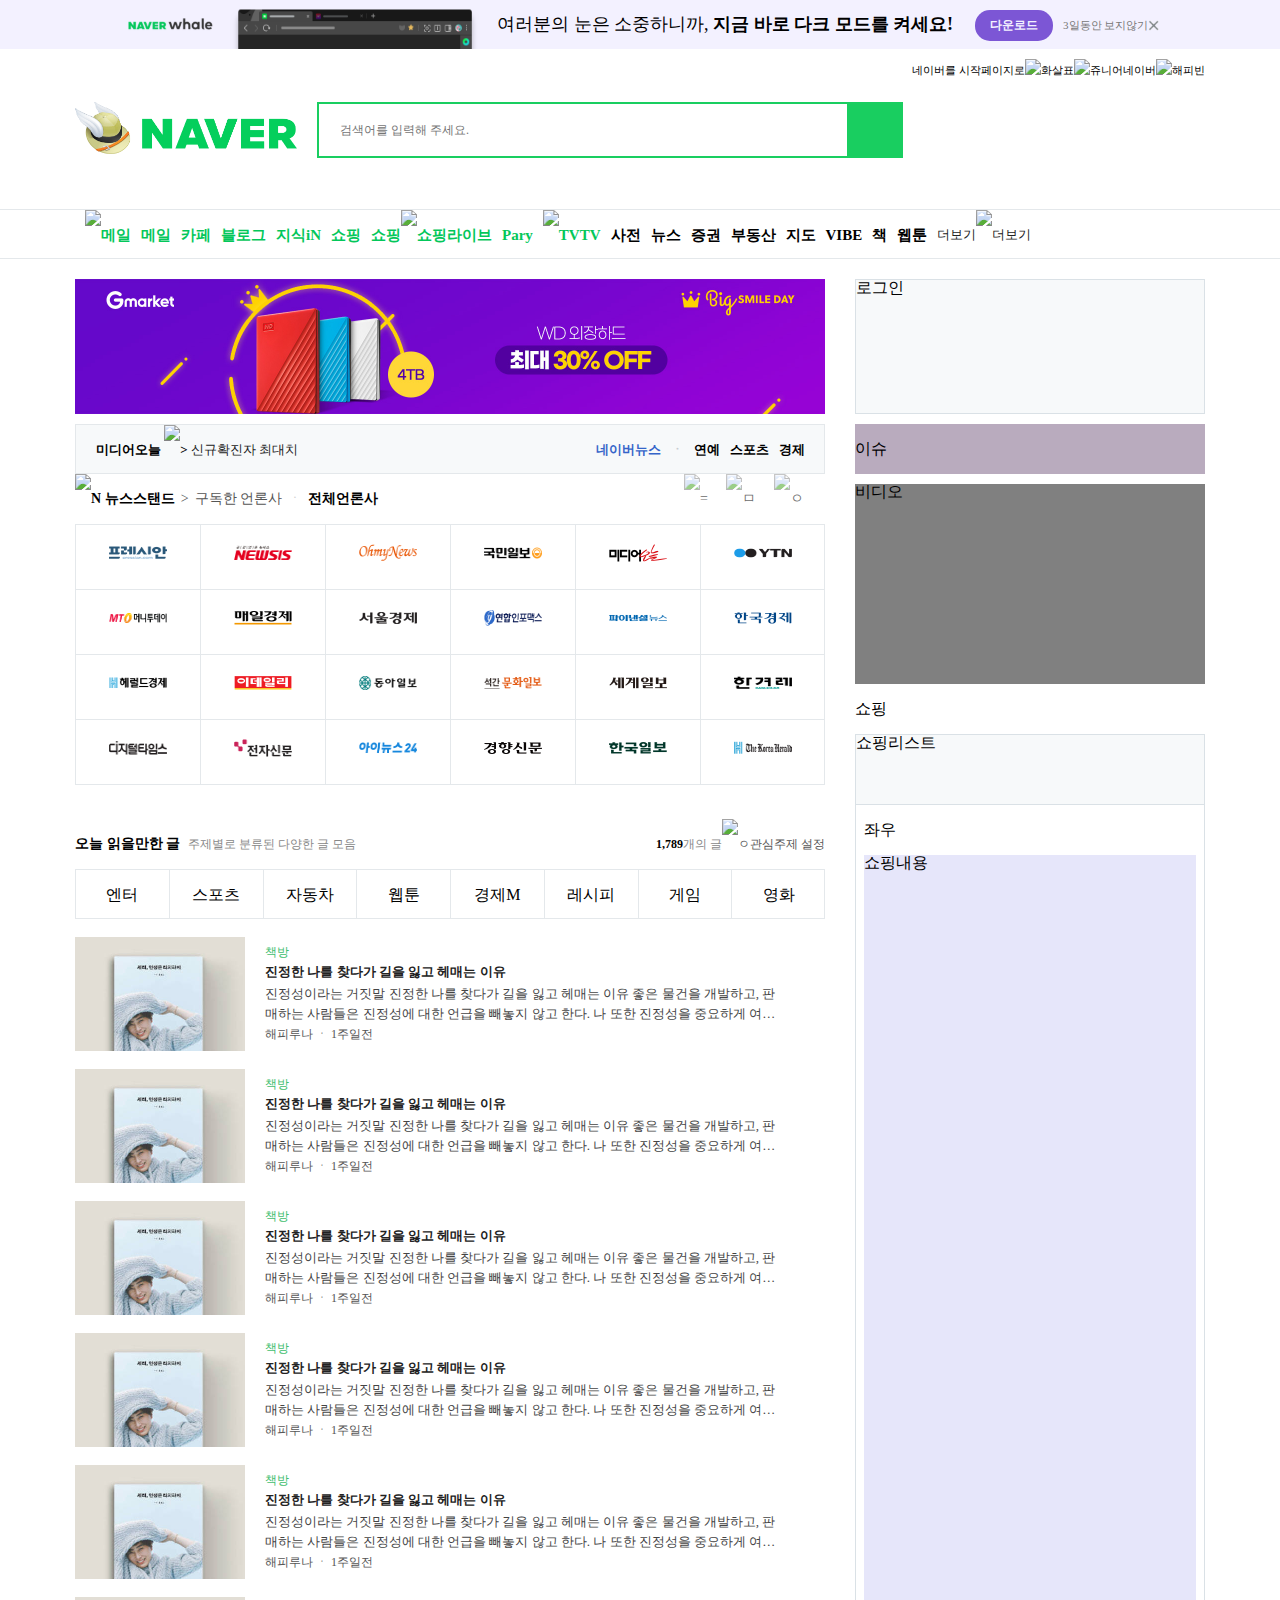
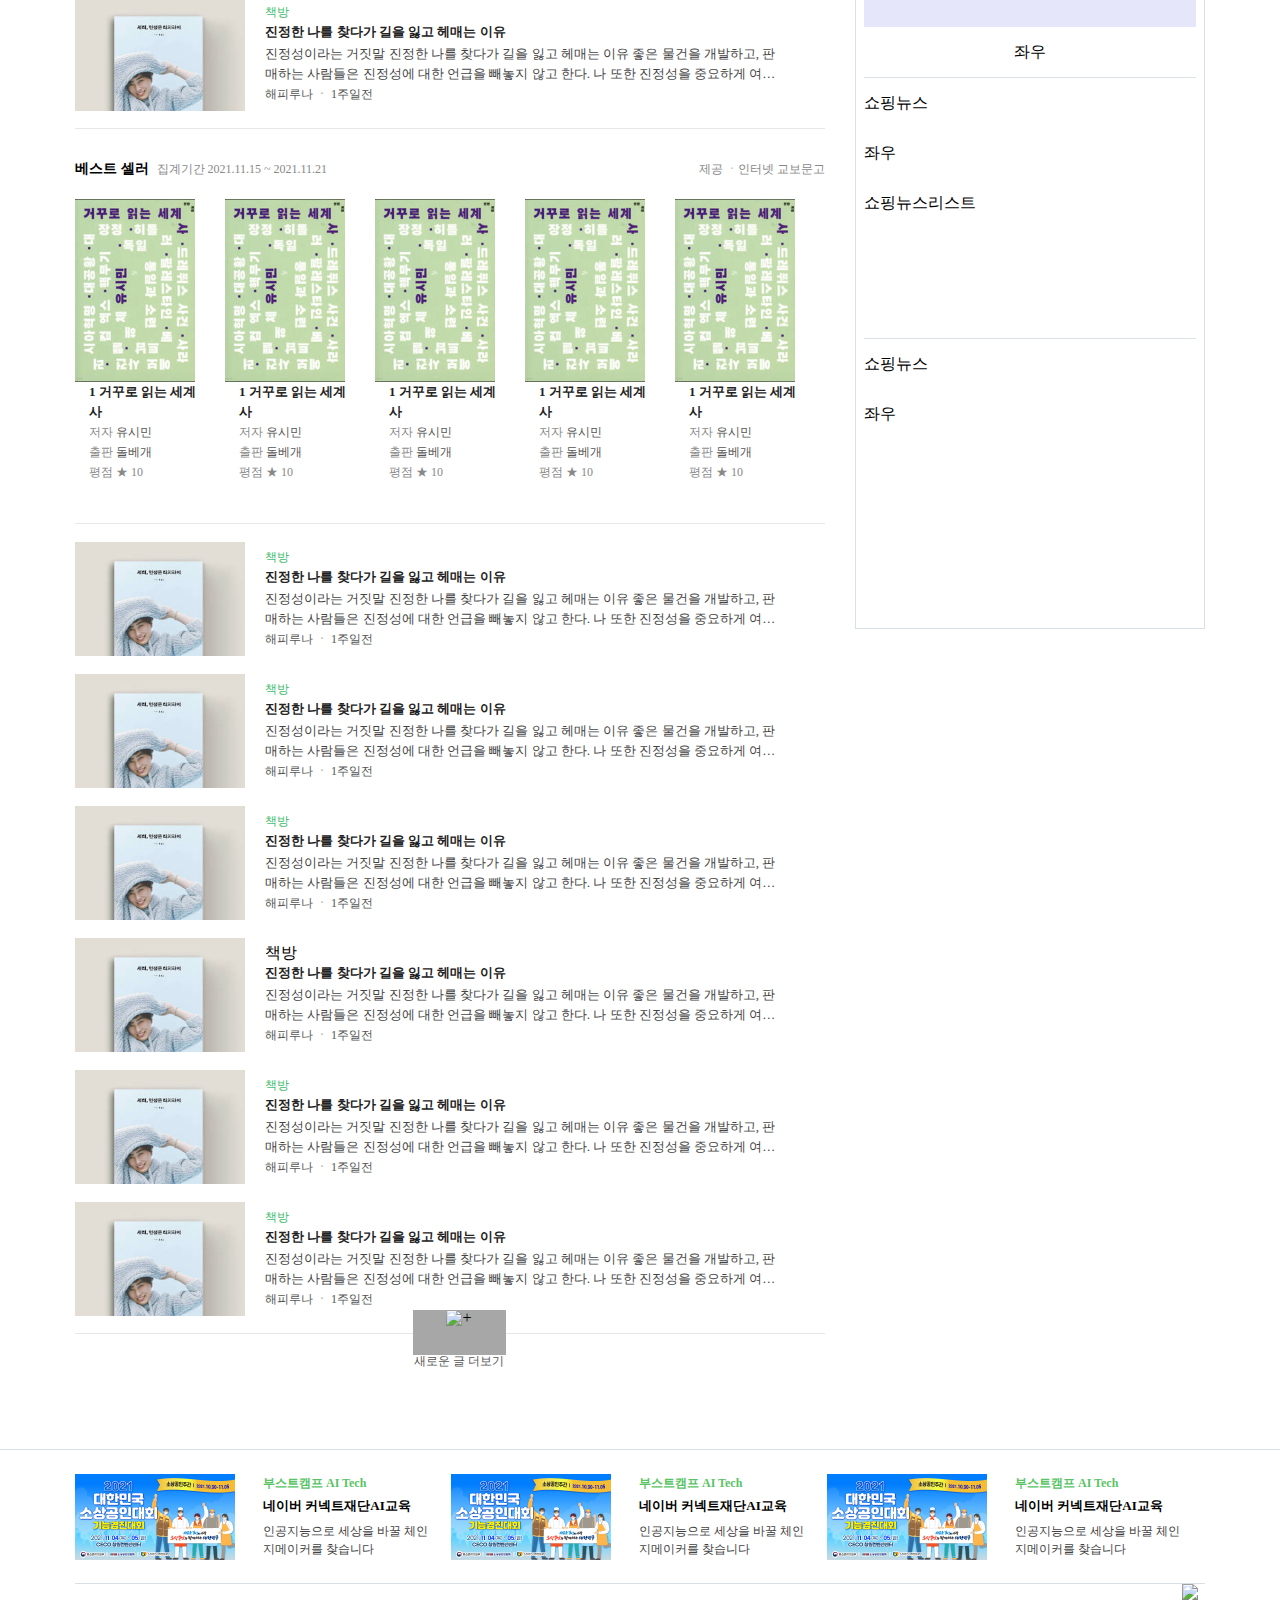
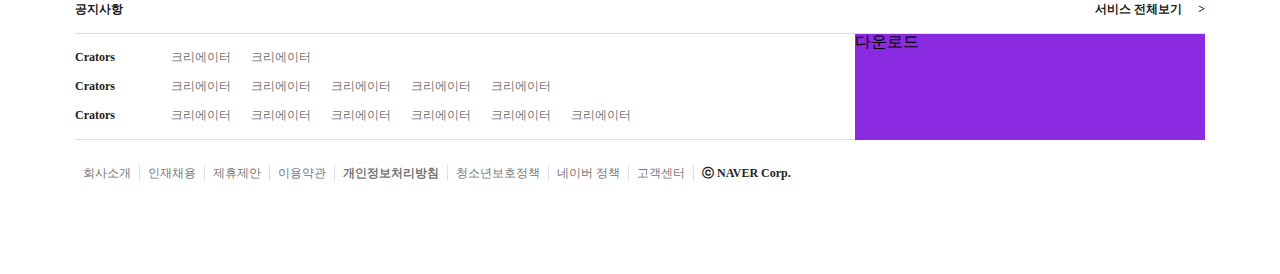
==== commit ebe6f48a: "1129" ====
--- a/index.html
+++ b/index.html
@@ -29,10 +29,10 @@
     <div id="header">
         <div class="side-nav">
             <ul class="side-nav-wrap">
-                <li><a href="#">네이버를 시작페이지로</a></li>
-                <li><a href="#"><img src="" alt="화살표"></a></li>
-                <li><a href="#"><img src="" alt="쥬니어네이버"></a></li>
-                <li><a href="#"><img src="" alt="해피빈"></a></li>
+                <li class="side-l1"><a href="#">네이버를 시작페이지로</a></li>
+                <li class="side-l1"><a href="#"><img src="" alt="화살표"></a></li>
+                <li class="side-l2"><a href="#"><img src="" alt="쥬니어네이버"></a></li>
+                <li class="side-l2"><a href="#"><img src="" alt="해피빈"></a></li>
             </ul>
         </div>
         <div class="ls-wrap">
@@ -370,73 +370,85 @@
                         <div class="con-ten-wrap">
                             <div class="c-ten-img"><a href="#"><img src="img/img1.jfif" alt="이미지" width="170"></a></div>
                             <div class="c-ten-txt">
-                                <h3 class="c-ten-t">책방</h3>
-                                <h3 class="c-ten-t2">진정한 나를 찾다가 길을 잃고 헤매는 이유</h3>
-                                <p class="c-ten-t3">진정성이라는 거짓말 진정한 나를 찾다가 길을 잃고 헤매는 이유 좋은 물건을 개발하고, 판매하는 사람들은 진정성에 대한
-                                    언급을 빼놓지 않고 한다. 나 또한 진정성을 중요하게 여겨왔다. 정확히 진정성이 무엇인지는 모르겠지만.. 진정성에 대해
-                                    단 한 번도 의심해 본 적이 없다. 그런데 최근 우연히 듣게 된 강의를 통해 진정성에 대한 의문이 생기게 되었고.. 강사
-                                </p>
-                                <p class="c-ten-t4">해피루나 ㆍ <span>1주일전</span></p>
-                            </div>
-                        </div>
-                        <div class="con-ten-wrap">
-                            <div class="c-ten-img"><a href="#"><img src="img/img1.jfif" alt="이미지" width="170"></a></div>
-                            <div class="c-ten-txt">
-                                <h3 class="c-ten-t">책방</h3>
-                                <h3 class="c-ten-t2">진정한 나를 찾다가 길을 잃고 헤매는 이유</h3>
-                                <p class="c-ten-t3">진정성이라는 거짓말 진정한 나를 찾다가 길을 잃고 헤매는 이유 좋은 물건을 개발하고, 판매하는 사람들은 진정성에 대한
-                                    언급을 빼놓지 않고 한다. 나 또한 진정성을 중요하게 여겨왔다. 정확히 진정성이 무엇인지는 모르겠지만.. 진정성에 대해
-                                    단 한 번도 의심해 본 적이 없다. 그런데 최근 우연히 듣게 된 강의를 통해 진정성에 대한 의문이 생기게 되었고.. 강사
-                                </p>
-                                <p class="c-ten-t4">해피루나 ㆍ <span>1주일전</span></p>
-                            </div>
-                        </div>
-                        <div class="con-ten-wrap">
-                            <div class="c-ten-img"><a href="#"><img src="img/img1.jfif" alt="이미지" width="170"></a></div>
-                            <div class="c-ten-txt">
-                                <h3 class="c-ten-t">책방</h3>
-                                <h3 class="c-ten-t2">진정한 나를 찾다가 길을 잃고 헤매는 이유</h3>
-                                <p class="c-ten-t3">진정성이라는 거짓말 진정한 나를 찾다가 길을 잃고 헤매는 이유 좋은 물건을 개발하고, 판매하는 사람들은 진정성에 대한
-                                    언급을 빼놓지 않고 한다. 나 또한 진정성을 중요하게 여겨왔다. 정확히 진정성이 무엇인지는 모르겠지만.. 진정성에 대해
-                                    단 한 번도 의심해 본 적이 없다. 그런데 최근 우연히 듣게 된 강의를 통해 진정성에 대한 의문이 생기게 되었고.. 강사
-                                </p>
-                                <p class="c-ten-t4">해피루나 ㆍ <span>1주일전</span></p>
-                            </div>
-                        </div>
-                        <div class="con-ten-wrap">
-                            <div class="c-ten-img"><a href="#"><img src="img/img1.jfif" alt="이미지" width="170"></a></div>
-                            <div class="c-ten-txt">
-                                <h3 class="c-ten-t">책방</h3>
-                                <h3 class="c-ten-t2">진정한 나를 찾다가 길을 잃고 헤매는 이유</h3>
-                                <p class="c-ten-t3">진정성이라는 거짓말 진정한 나를 찾다가 길을 잃고 헤매는 이유 좋은 물건을 개발하고, 판매하는 사람들은 진정성에 대한
-                                    언급을 빼놓지 않고 한다. 나 또한 진정성을 중요하게 여겨왔다. 정확히 진정성이 무엇인지는 모르겠지만.. 진정성에 대해
-                                    단 한 번도 의심해 본 적이 없다. 그런데 최근 우연히 듣게 된 강의를 통해 진정성에 대한 의문이 생기게 되었고.. 강사
-                                </p>
-                                <p class="c-ten-t4">해피루나 ㆍ <span>1주일전</span></p>
-                            </div>
-                        </div>
-                        <div class="con-ten-wrap">
-                            <div class="c-ten-img"><a href="#"><img src="img/img1.jfif" alt="이미지" width="170"></a></div>
-                            <div class="c-ten-txt">
-                                <h3 class="c-ten-t">책방</h3>
-                                <h3 class="c-ten-t2">진정한 나를 찾다가 길을 잃고 헤매는 이유</h3>
-                                <p class="c-ten-t3">진정성이라는 거짓말 진정한 나를 찾다가 길을 잃고 헤매는 이유 좋은 물건을 개발하고, 판매하는 사람들은 진정성에 대한
-                                    언급을 빼놓지 않고 한다. 나 또한 진정성을 중요하게 여겨왔다. 정확히 진정성이 무엇인지는 모르겠지만.. 진정성에 대해
-                                    단 한 번도 의심해 본 적이 없다. 그런데 최근 우연히 듣게 된 강의를 통해 진정성에 대한 의문이 생기게 되었고.. 강사
-                                </p>
-                                <p class="c-ten-t4">해피루나 ㆍ <span>1주일전</span></p>
-                            </div>
-                        </div>
-                        <div class="con-ten-wrap">
-                            <div class="c-ten-img"><a href="#"><img src="img/img1.jfif" alt="이미지" width="170"></a></div>
-                            <div class="c-ten-txt">
-                                <h3 class="c-ten-t">책방</h3>
-                                <h3 class="c-ten-t2">진정한 나를 찾다가 길을 잃고 헤매는 이유</h3>
-                                <p class="c-ten-t3">진정성이라는 거짓말 진정한 나를 찾다가 길을 잃고 헤매는 이유 좋은 물건을 개발하고, 판매하는 사람들은 진정성에 대한
-                                    언급을 빼놓지 않고 한다. 나 또한 진정성을 중요하게 여겨왔다. 정확히 진정성이 무엇인지는 모르겠지만.. 진정성에 대해
-                                    단 한 번도 의심해 본 적이 없다. 그런데 최근 우연히 듣게 된 강의를 통해 진정성에 대한 의문이 생기게 되었고.. 강사
-                                </p>
-                                <p class="c-ten-t4">해피루나 ㆍ <span>1주일전</span></p>
+                                <a href="#">
+                                    <h3 class="c-ten-t">책방</h3>
+                                    <h3 class="c-ten-t2">진정한 나를 찾다가 길을 잃고 헤매는 이유</h3>
+                                    <p class="c-ten-t3">진정성이라는 거짓말 진정한 나를 찾다가 길을 잃고 헤매는 이유 좋은 물건을 개발하고, 판매하는 사람들은 진정성에 대한
+                                        언급을 빼놓지 않고 한다. 나 또한 진정성을 중요하게 여겨왔다. 정확히 진정성이 무엇인지는 모르겠지만.. 진정성에 대해
+                                        단 한 번도 의심해 본 적이 없다. 그런데 최근 우연히 듣게 된 강의를 통해 진정성에 대한 의문이 생기게 되었고.. 강사
+                                    </p>
+                                    <p class="c-ten-t4">해피루나 ㆍ <span>1주일전</span></p>
+                                </a>
+                            </div>
+                        </div>
+                        <div class="con-ten-wrap">
+                            <div class="c-ten-img"><a href="#"><img src="img/img1.jfif" alt="이미지" width="170"></a></div>
+                            <div class="c-ten-txt">
+                                <a href="#">
+                                    <h3 class="c-ten-t">책방</h3>
+                                    <h3 class="c-ten-t2">진정한 나를 찾다가 길을 잃고 헤매는 이유</h3>
+                                    <p class="c-ten-t3">진정성이라는 거짓말 진정한 나를 찾다가 길을 잃고 헤매는 이유 좋은 물건을 개발하고, 판매하는 사람들은 진정성에 대한
+                                        언급을 빼놓지 않고 한다. 나 또한 진정성을 중요하게 여겨왔다. 정확히 진정성이 무엇인지는 모르겠지만.. 진정성에 대해
+                                        단 한 번도 의심해 본 적이 없다. 그런데 최근 우연히 듣게 된 강의를 통해 진정성에 대한 의문이 생기게 되었고.. 강사
+                                    </p>
+                                    <p class="c-ten-t4">해피루나 ㆍ <span>1주일전</span></p>
+                                </a>
+                            </div>
+                        </div>
+                        <div class="con-ten-wrap">
+                            <div class="c-ten-img"><a href="#"><img src="img/img1.jfif" alt="이미지" width="170"></a></div>
+                            <div class="c-ten-txt">
+                                <a href="#">
+                                    <h3 class="c-ten-t">책방</h3>
+                                    <h3 class="c-ten-t2">진정한 나를 찾다가 길을 잃고 헤매는 이유</h3>
+                                    <p class="c-ten-t3">진정성이라는 거짓말 진정한 나를 찾다가 길을 잃고 헤매는 이유 좋은 물건을 개발하고, 판매하는 사람들은 진정성에 대한
+                                        언급을 빼놓지 않고 한다. 나 또한 진정성을 중요하게 여겨왔다. 정확히 진정성이 무엇인지는 모르겠지만.. 진정성에 대해
+                                        단 한 번도 의심해 본 적이 없다. 그런데 최근 우연히 듣게 된 강의를 통해 진정성에 대한 의문이 생기게 되었고.. 강사
+                                    </p>
+                                    <p class="c-ten-t4">해피루나 ㆍ <span>1주일전</span></p>
+                                </a>
+                            </div>
+                        </div>
+                        <div class="con-ten-wrap">
+                            <div class="c-ten-img"><a href="#"><img src="img/img1.jfif" alt="이미지" width="170"></a></div>
+                            <div class="c-ten-txt">
+                                <a href="#">
+                                    <h3 class="c-ten-t">책방</h3>
+                                    <h3 class="c-ten-t2">진정한 나를 찾다가 길을 잃고 헤매는 이유</h3>
+                                    <p class="c-ten-t3">진정성이라는 거짓말 진정한 나를 찾다가 길을 잃고 헤매는 이유 좋은 물건을 개발하고, 판매하는 사람들은 진정성에 대한
+                                        언급을 빼놓지 않고 한다. 나 또한 진정성을 중요하게 여겨왔다. 정확히 진정성이 무엇인지는 모르겠지만.. 진정성에 대해
+                                        단 한 번도 의심해 본 적이 없다. 그런데 최근 우연히 듣게 된 강의를 통해 진정성에 대한 의문이 생기게 되었고.. 강사
+                                    </p>
+                                    <p class="c-ten-t4">해피루나 ㆍ <span>1주일전</span></p>
+                                </a>
+                            </div>
+                        </div>
+                        <div class="con-ten-wrap">
+                            <div class="c-ten-img"><a href="#"><img src="img/img1.jfif" alt="이미지" width="170"></a></div>
+                            <div class="c-ten-txt">
+                                <a href="#">
+                                    <h3 class="c-ten-t">책방</h3>
+                                    <h3 class="c-ten-t2">진정한 나를 찾다가 길을 잃고 헤매는 이유</h3>
+                                    <p class="c-ten-t3">진정성이라는 거짓말 진정한 나를 찾다가 길을 잃고 헤매는 이유 좋은 물건을 개발하고, 판매하는 사람들은 진정성에 대한
+                                        언급을 빼놓지 않고 한다. 나 또한 진정성을 중요하게 여겨왔다. 정확히 진정성이 무엇인지는 모르겠지만.. 진정성에 대해
+                                        단 한 번도 의심해 본 적이 없다. 그런데 최근 우연히 듣게 된 강의를 통해 진정성에 대한 의문이 생기게 되었고.. 강사
+                                    </p>
+                                    <p class="c-ten-t4">해피루나 ㆍ <span>1주일전</span></p>
+                                </a>
+                            </div>
+                        </div>
+                        <div class="con-ten-wrap">
+                            <div class="c-ten-img"><a href="#"><img src="img/img1.jfif" alt="이미지" width="170"></a></div>
+                            <div class="c-ten-txt">
+                                <a href="#">
+                                    <h3 class="c-ten-t">책방</h3>
+                                    <h3 class="c-ten-t2">진정한 나를 찾다가 길을 잃고 헤매는 이유</h3>
+                                    <p class="c-ten-t3">진정성이라는 거짓말 진정한 나를 찾다가 길을 잃고 헤매는 이유 좋은 물건을 개발하고, 판매하는 사람들은 진정성에 대한
+                                        언급을 빼놓지 않고 한다. 나 또한 진정성을 중요하게 여겨왔다. 정확히 진정성이 무엇인지는 모르겠지만.. 진정성에 대해
+                                        단 한 번도 의심해 본 적이 없다. 그런데 최근 우연히 듣게 된 강의를 통해 진정성에 대한 의문이 생기게 되었고.. 강사
+                                    </p>
+                                    <p class="c-ten-t4">해피루나 ㆍ <span>1주일전</span></p>
+                                </a>
                             </div>
                         </div>
                     </div>
--- a/css/style.css
+++ b/css/style.css
@@ -130,6 +130,10 @@
     font-size: 11px;
     line-height: 23px;
 
+}
+
+.side-l1:hover {
+    text-decoration: underline;
 }
 
 .ls-wrap {
@@ -289,6 +293,10 @@
     color: #888;
 }
 
+.thebogi-btn:hover, .slideup-btn:hover {
+    text-decoration: underline;
+}
+
 /* ---------------메인시작------------------- */
 
 #main-wrap {
@@ -357,6 +365,10 @@
     color: #222;
 }
 
+.popup-news-list span:hover {
+    text-decoration: underline;
+}
+
 
 .news-con {
     font-size: 13px;
@@ -403,6 +415,11 @@
 .news-tit-con li {
     float: left;
     padding: 0 9px;
+    opacity: 0.6 ;
+}
+
+.news-tit-con li:hover {
+    opacity: 1;
 }
 
 .news-tit-con {
@@ -431,7 +448,7 @@
     border-right: 1px solid #E4E8EB;
 }
 
-
+/* ------------------------------- 컨텐츠 ---------------------------------- */
 
 .con {
     width: 750px;
@@ -477,6 +494,11 @@
     font-size: 12px;
     color: #555;
 }
+
+.c-tit3:hover {
+    text-decoration: underline;
+}
+
 
 /* ---------------------------------글모음 리스트------------------------------------------ */
 
@@ -523,6 +545,17 @@
     text-align: center;
 }
 
+.con-s-img {
+    width: 120px;
+    height: 183px;
+    overflow: hidden;
+}
+
+.con-s-img img:hover {
+    transform: 0.3s;
+    transform: scale(1.1);
+}
+
 .con-s-txt {
     text-align: left;
     width: 120px;
@@ -553,6 +586,8 @@
 .c-ten-img {
     width: 170px;
     float: left;
+    overflow: hidden;
+    height: 114px;
 }
 
 .c-ten-txt {
@@ -572,6 +607,15 @@
     color: #222;
     font-weight: 600;
 }
+
+.c-ten-t2:hover {
+    text-decoration: underline;
+}
+
+.c-ten-img img:hover {
+    transform: scale(1.1);
+}
+
 .c-ten-t3 {
     font-size: 13px;
     color: #444;
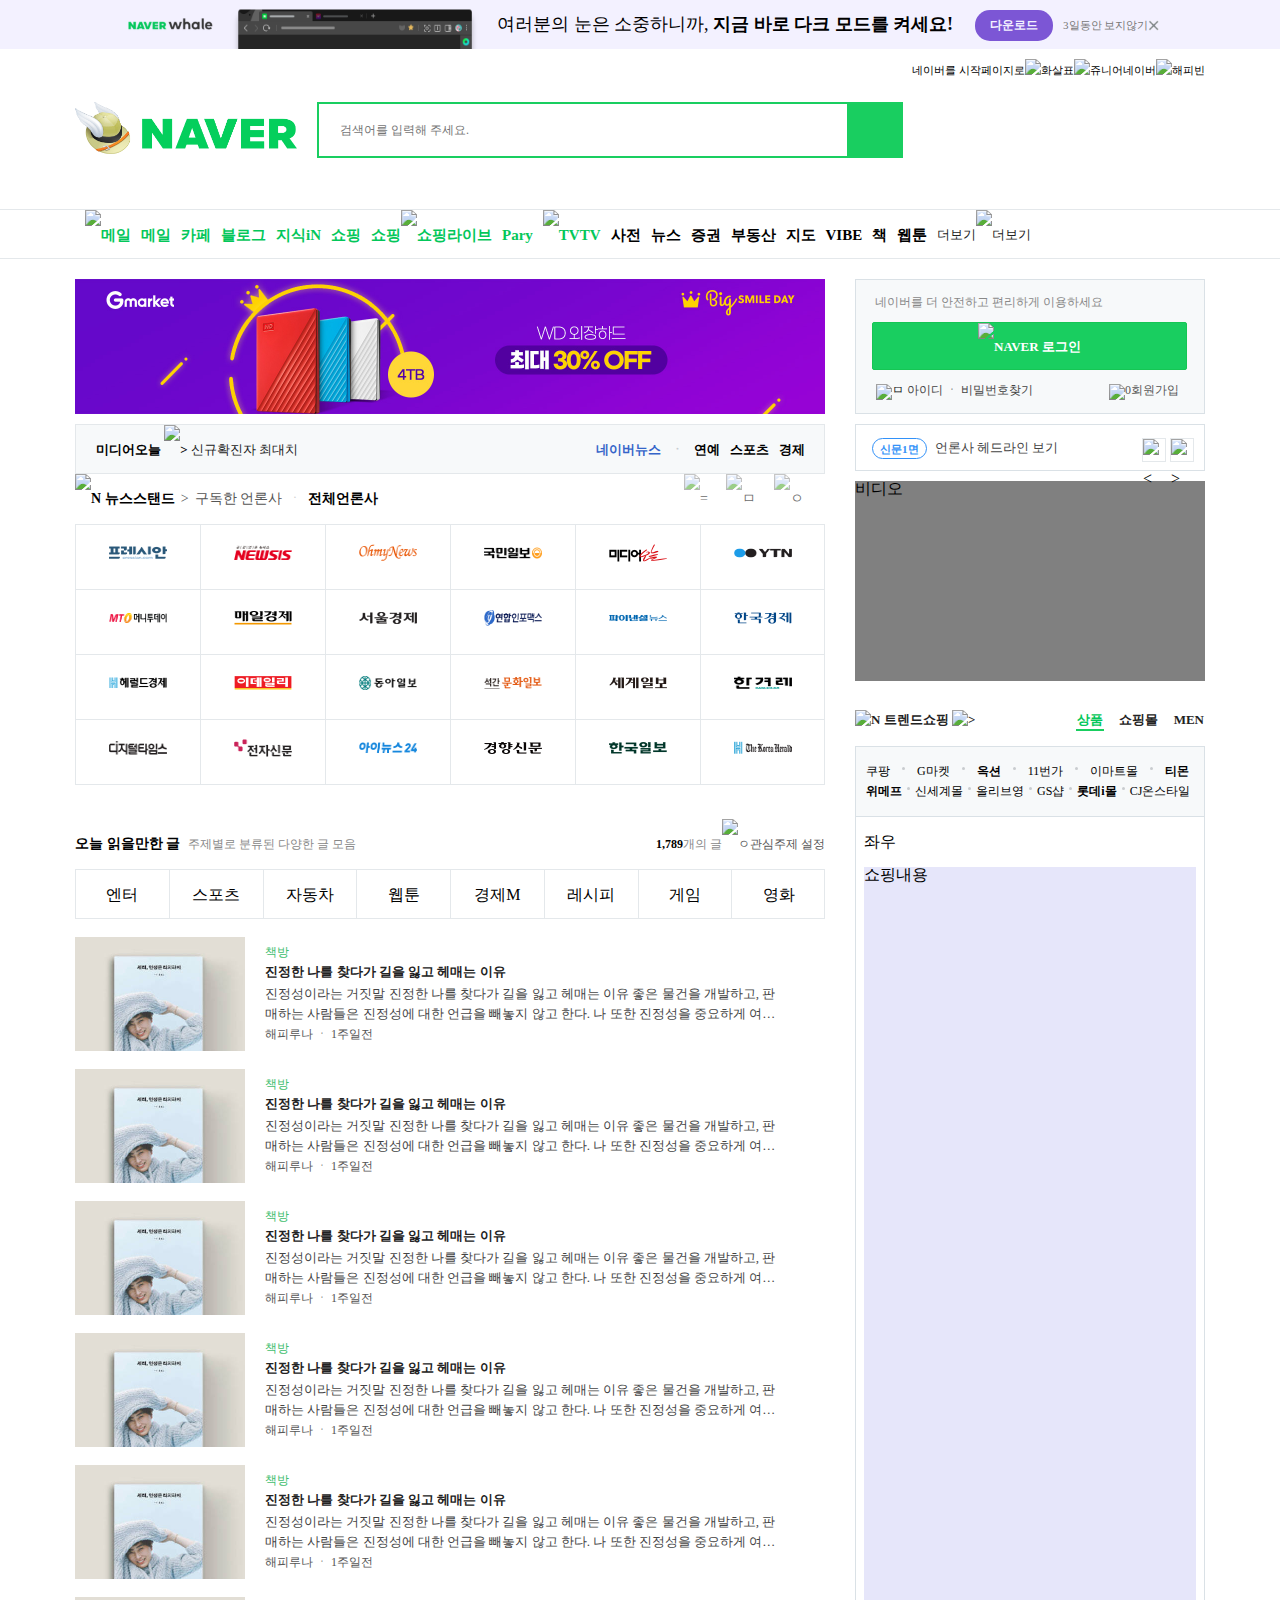
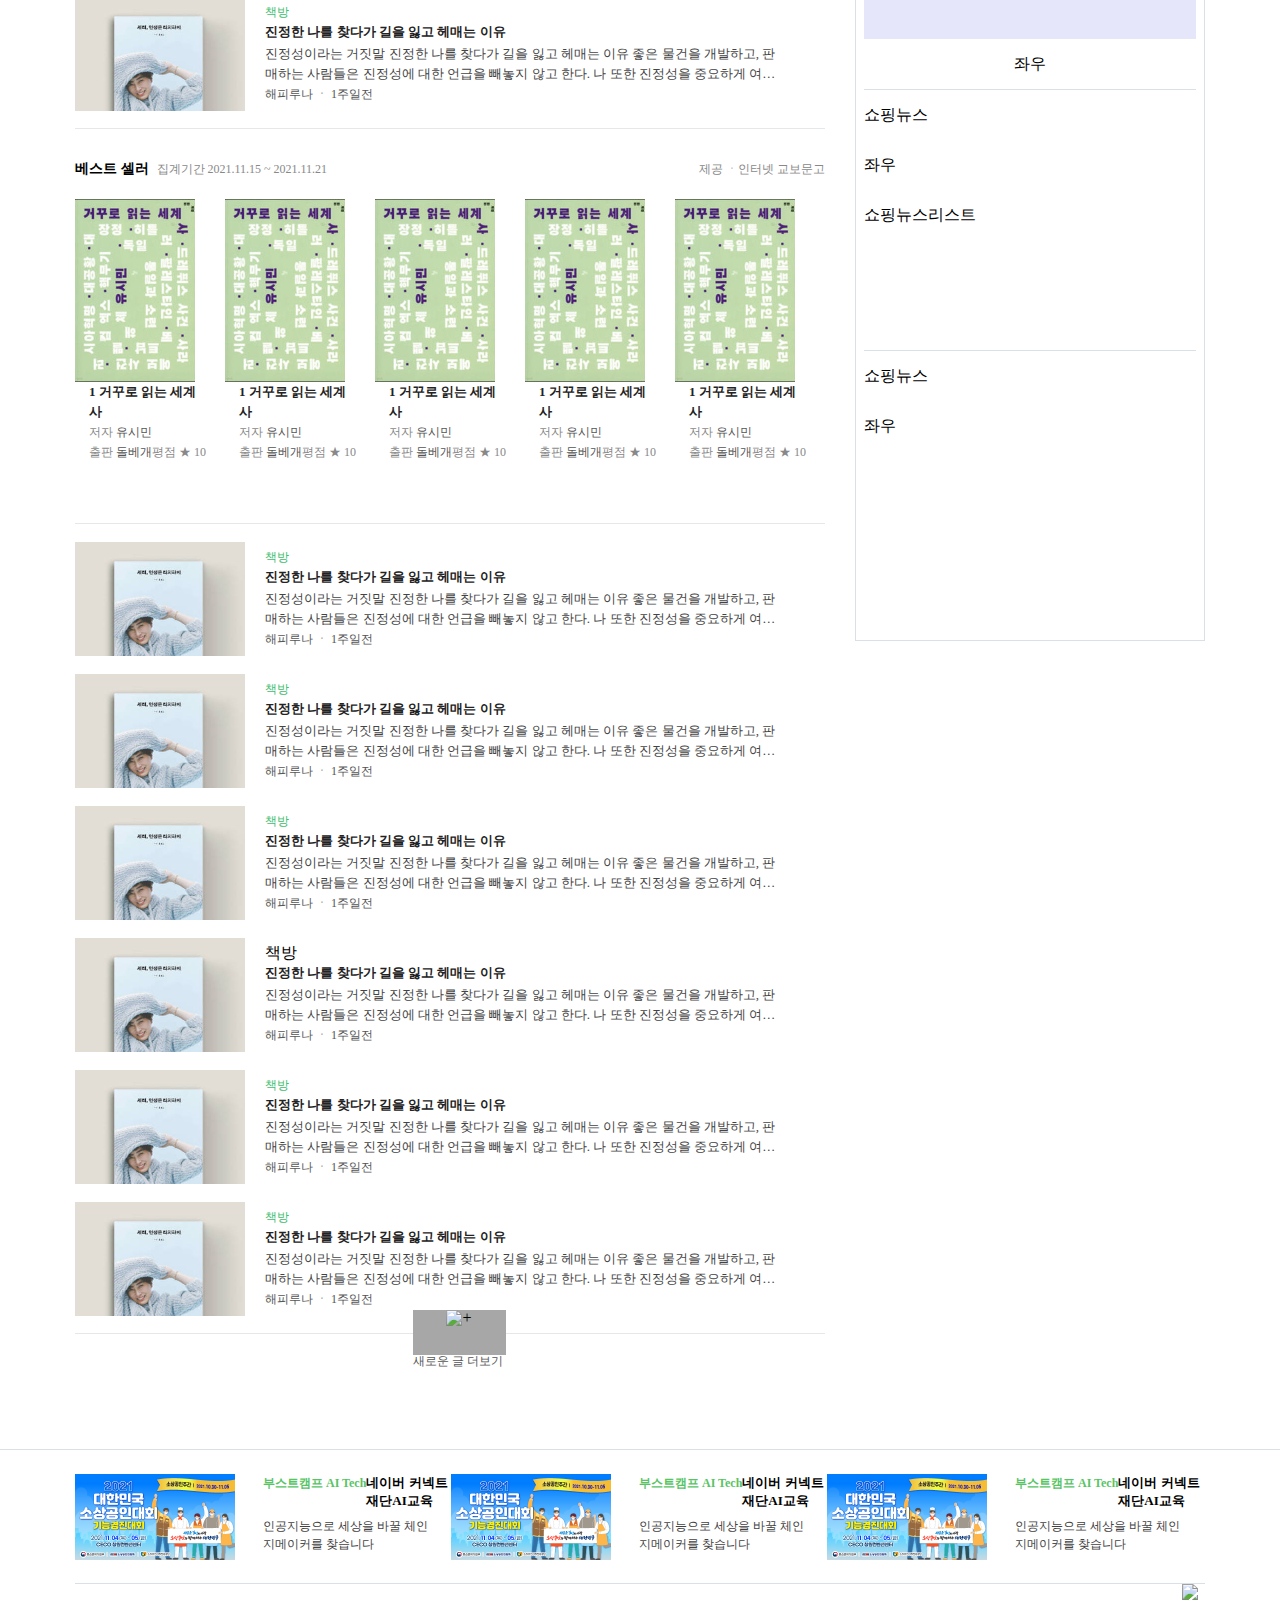
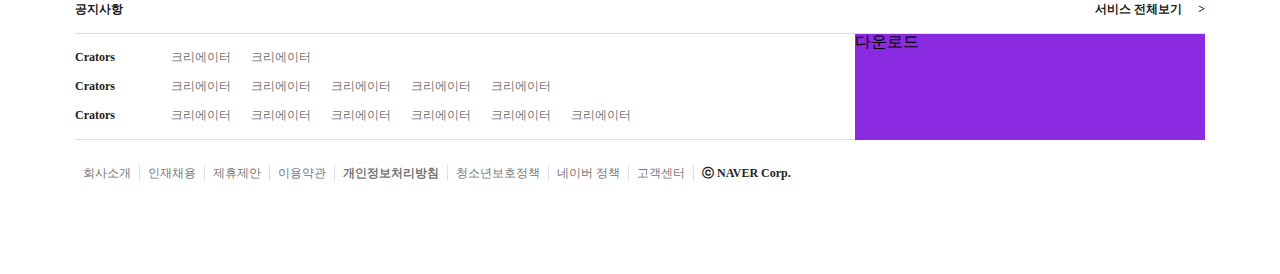
==== commit e5edb566: "1130" ====
--- a/index.html
+++ b/index.html
@@ -607,20 +607,83 @@
     <!-- ----------------------------------------left main 끝------------------------------------------>
             <div class="right-main">
                 <div class="login">
-                    로그인
+                    <p>네이버를 더 안전하고 편리하게 이용하세요</p>
+                    <div class="login-box"><a href="#"><img src="" alt="NAVER"> 로그인</a></div>
+                    <div class="log-list">
+                        <ul>
+                            <li class="log-img"><img src="" alt="ㅁ"></li>
+                            <li class="log1"><a href="#">아이디</a></li>
+                            <li class="log1"><a href="#">ㆍ 비밀번호찾기</a></li>
+                            <li class="log2"><a href="#"><img src="" alt="0">회원가입</a></li>
+                        </ul>
+                    </div>
                 </div>
                 <div class="issue">
-                    이슈
+                    <div class="issue-list">
+                        <ul class="issue-list-wrap">
+                            <li><a href="#">
+                                <p class="is-tit1">신문1면</p>
+                                <p>언론사 헤드라인 보기</p>
+                            </a>
+                            </li>
+                            <li><a href="#">
+                                <p class="is-tit2">이슈</p>
+                                <p>코로나바이러스감염증-19 현황 </p>
+                            </a>
+                            </li>
+                            <li><a href="#">
+                                <p class="is-tit3">증시</p>
+                                <p class="stock">코스닥 <span class="stock-n">2,921.03</span> <span class="stock-down">▼ 3.10 -0.26%</span></p>
+                            </a>
+                            </li>
+                        </ul>
+                    </div>
+                    <div class="arr-btn">
+                        <a class="left" href="#"><img src="" alt="<"></a>
+                        <a class="right" href="#"><img src="" alt=">"></a>
+                    </div>
                 </div>
                 <div class="video">
                     비디오
                 </div>
                 <div class="shopping-tit">
-                    쇼핑
+                    <div class="s-tit-wrap">
+                        <h3><a href="#"><img src="" alt="N"> 트렌드쇼핑 <img src="" alt=">"></a></h3>
+                        <ul class="s-tab-wrap">
+                            <li class="s-tab1 active"><a href="#">상품</a></li>
+                            <li class="s-tab2"><a href="#">쇼핑몰</a></li>
+                            <li class="s-tab3"><a href="#">MEN</a></li>
+                        </ul>
+                    </div>
                 </div>
                 <div class="shopping">
                     <div class="shopping-list">
-                        쇼핑리스트
+                        <ul class="s-list-wrap">
+                            <li><a href="#">쿠팡</a></li>
+                            <span class="lc"></span>
+                            <li><a href="#">G마켓</a></li>
+                            <span class="lc"></span>
+                            <li class="cc"><a href="#">옥션</a></li>
+                            <span class="lc"></span>
+                            <li><a href="#">11번가</a></li>
+                            <span class="lc"></span>
+                            <li><a href="#">이마트몰</a></li>
+                            <span class="lc"></span>
+                            <li class="cc"><a href="#">티몬</a></li>
+                            </ul>
+                        <ul class="s-list-wrap">
+                            <li class="cc"><a href="#">위메프</a></li>
+                            <span class="lc2"></span>
+                            <li><a href="#">신세계몰</a></li>
+                            <span class="lc2"></span>
+                            <li><a href="#">올리브영</a></li>
+                            <span class="lc2"></span>
+                            <li><a href="#">GS샵</a></li>
+                            <span class="lc2"></span>
+                            <li class="cc"><a href="#">롯데i몰</a></li>
+                            <span class="lc2"></span>
+                            <li><a href="#">CJ온스타일</a></li>
+                        </ul>
                     </div>
                     <div class="arrow-left">
                         좌우
--- a/css/style.css
+++ b/css/style.css
@@ -634,6 +634,8 @@
     color: #555;
 }
 
+/* --------------------right main------------------------ */
+
 .right-main {
     float: left;
     width: 350px;
@@ -646,44 +648,260 @@
     background-color: #f7f9fa;
     border: 1px solid #dae1e6;
     margin-bottom: 10px;
-}
+    padding: 16px;
+    clear: both;
+}
+
+.login p {
+    width: 315px;
+    height: 16px;
+    font-size: 12px;
+    color: #888;
+    padding-left: 3px;
+    margin-bottom: 10px;
+}
+
+.login-box {
+    clear: both;
+    width: 315px;
+    height: 48px;
+    background-color: #19ce60;
+    border: 1px solid #15c654;
+    color: #fff;
+    font-size: 13px;
+    text-align: center;
+    line-height: 48px;
+    margin-top: 11px;
+    font-weight: 700;
+    border-radius: 2px;
+}
+
+.log-list {
+    width: 303px;
+    height: 16px;
+    margin: 14px 8px 0 4px;
+}
+
+.log-list li {
+    float: left;
+    font-size: 12px;
+    padding-right: 3px;
+}
+
+.log-list li:last-child{
+    padding-right: 0;
+    float: right;
+}
+
+.log1 {
+    color: #444;
+}
+
+.log2 {
+    color: #555;
+}
+
+/* ------------------------------이슈----------------------------- */
 
 .issue {
-    line-height: 50px;
-    background-color: rgb(185, 171, 190);
+    line-height: 47px;
     margin-bottom: 10px;
-}
+    width: 350px;
+    border: 1px solid #dae1e6;
+    height: 47px;
+    position: relative;
+}
+
+.issue-list {
+    width: 280px;
+    height: 47px;
+    overflow: hidden;
+    position: relative;
+    display: block;
+}
+
+.issue-list li, p {
+    float: left;
+}
+
+.issue-list-wrap {
+    position: absolute;
+    width: 840px;
+    height: 47px;
+    left: 0;
+}
+
+.issue-list li {
+    width: 280px;
+    height: 47px;
+    padding-left: 16px;
+    font-size: 13px;
+    color: #444;
+}
+
+.issue-list li p {
+    line-height: 18px;
+    margin-top: 13px;
+    padding-top: 1px;
+}
+
+.is-tit1 {
+    border: 1px solid #3291f8;
+    color: #3291f8;
+    font-size: 11px;
+    padding: 0 7px;
+    border-radius: 20px;
+    margin-right: 8px;
+    font-weight: 600;
+}
+
+.is-tit2 {
+    border: 1px solid #222;
+    color: #222;
+    font-size: 11px;
+    padding: 0 7px;
+    border-radius: 20px;
+    margin-right: 8px;
+    font-weight: 600;
+}
+
+.is-tit3 {
+    border-right: 1px solid #dae1e6;
+    padding: 0 7px 0 0;
+    font-size: 13px;
+    font-weight: 700;
+    margin-right: 7px;
+}
+
+.stock-n {
+    font-weight: 700;
+}
+
+.stock-down {
+    color: #2586ee;
+}
+
+.arr-btn {
+    position: absolute;
+    right: 10px;
+    top: 13px;
+
+}
+
+.arr-btn a {
+    display: inline-block;
+    width: 24px;
+    height: 24px;
+    background-color: #fff;
+    border: 1px solid #e4e8eb;
+
+}
+
 
 .video {
+    clear: both;
     width: 350px;
     height: 200px;
     background-color: grey;
-}
+    margin-bottom: 15px;
+}
+
+
+/* ---------------------------쇼핑----------------------------- */
 
 .arrow-left {
     width: 332px;
     margin: 0 auto;
     line-height: 50px;
+
+}
+
+.shopping-tit {
+    width: 350px;
+    line-height: 50px;
+    font-size: 13px;
+    font-weight: 700;
+    color: #222;
+    height: 50px;
+}
+
+.s-tit-wrap {
+    padding-top: 14px;
+}
+
+.s-tit-wrap h3 {
+    float: left;
+    line-height: 19px;
+}
+
+.s-tit-wrap ul {
+    float: right;
+    
+}
+
+.s-tab-wrap li {
+    float: left;
+    margin-left: 14px;
+    line-height: 19px;
+    padding: 0 1px;
+}
+
+.active {
+    color: #03c75a;
+    border-bottom: 2px solid #19ce60;
 }
 
 .shopping {
     width: 350px;
     height: 1495px;
     border: 1px solid #dae1e6;
-}
-
-.shopping-tit {
-    width: 350px;
-    line-height: 50px;
+    clear: both;
 }
 
 .shopping-list {
+    clear: both;
     height: 70px;
     background-color: #f7f9fa; 
     border-bottom: 1px solid #dae1e6;
+    font-size: 12px;
+    line-height: 16px;
+    padding: 14px 4px 11px 10px;
+}
+
+.s-list-wrap li {
+    display: block;
+    float: left;
+}
+
+.s-list-wrap {
+    clear: both;
+    width: 334px;
+    line-height: 20px;
+}
+
+.lc {
+    float: left;
+    border-radius: 50%;
+    width: 3px;
+    height: 3px;
+    background-color: #c9cccf;
+    margin: 6px 12px;
+}
+.lc2 {
+    float: left;
+    border-radius: 50%;
+    width: 3px;
+    height: 3px;
+    background-color: #c9cccf;
+    margin: 6px 5px;
+}
+
+.cc {
+    font-weight: 700;
 }
 
 .shopping-con {
+    clear: both;
     width: 332px;
     height: 772px;
     background-color: lavender;
